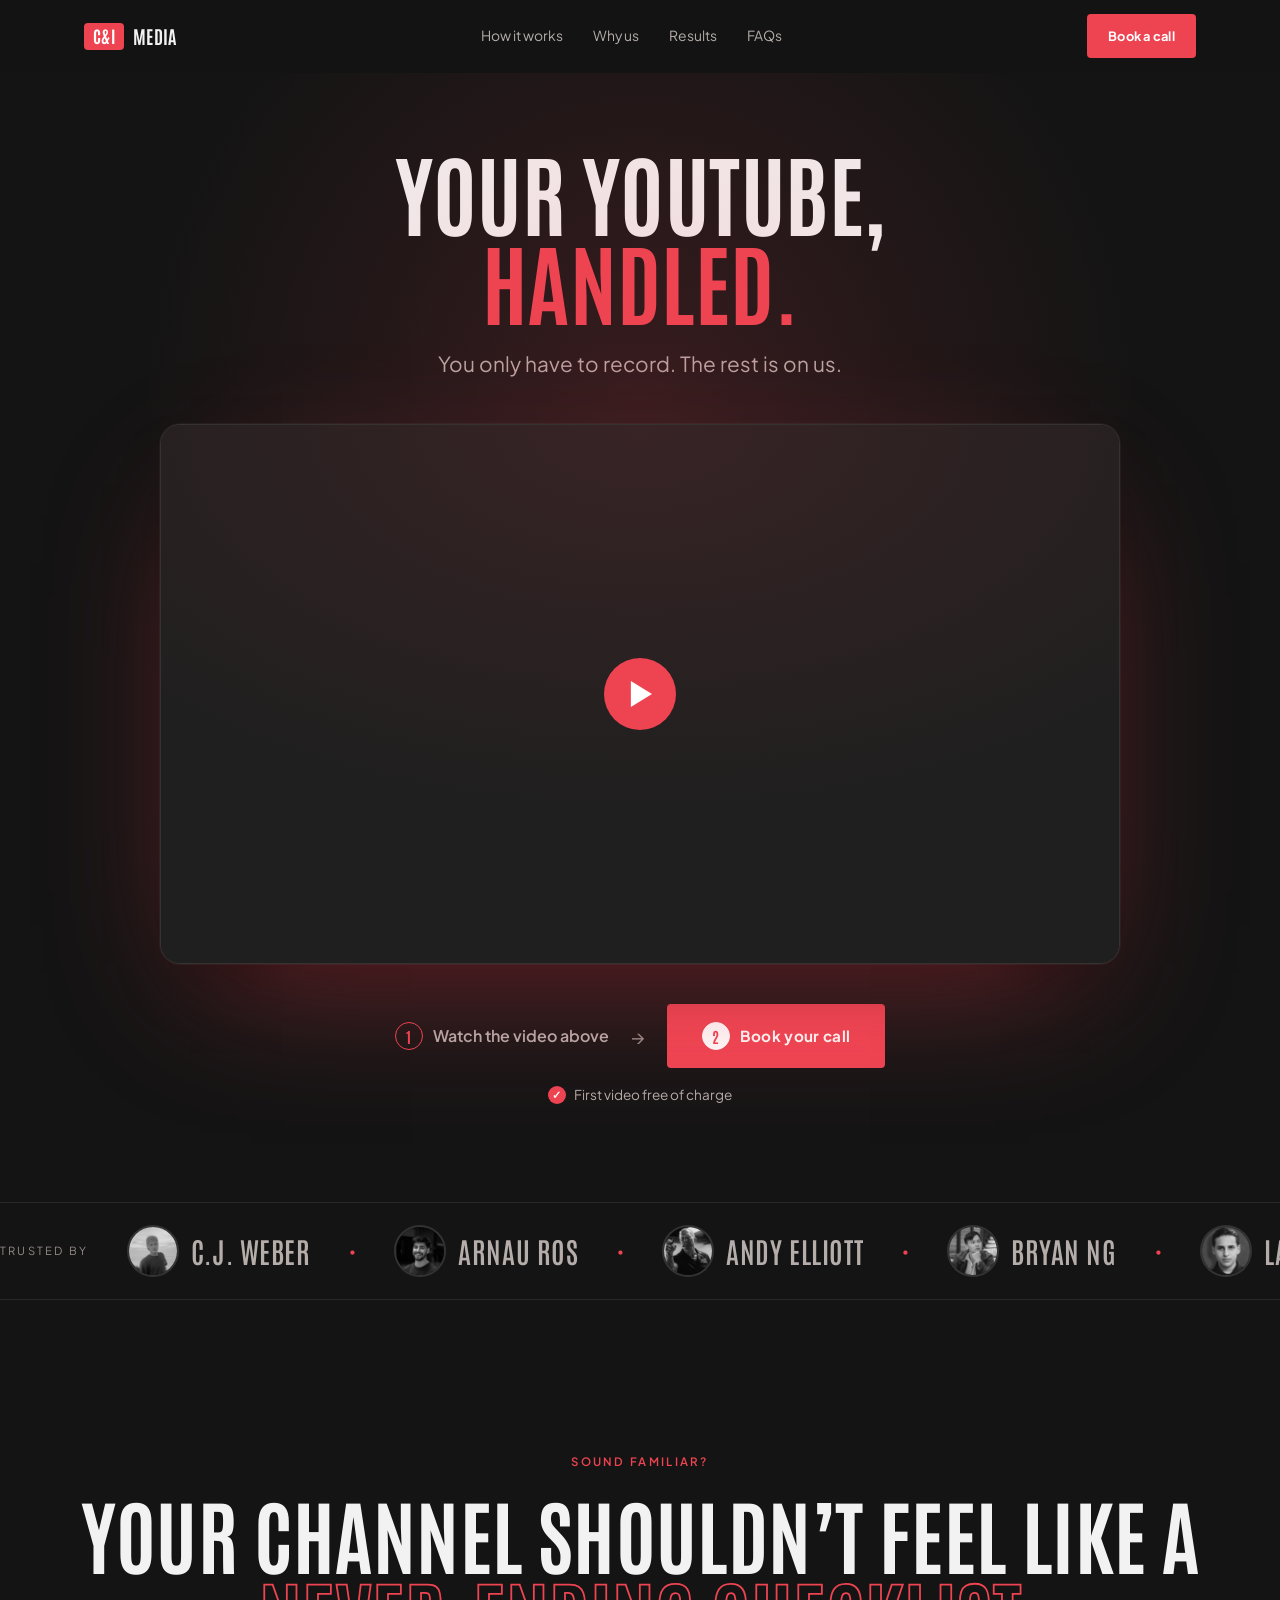
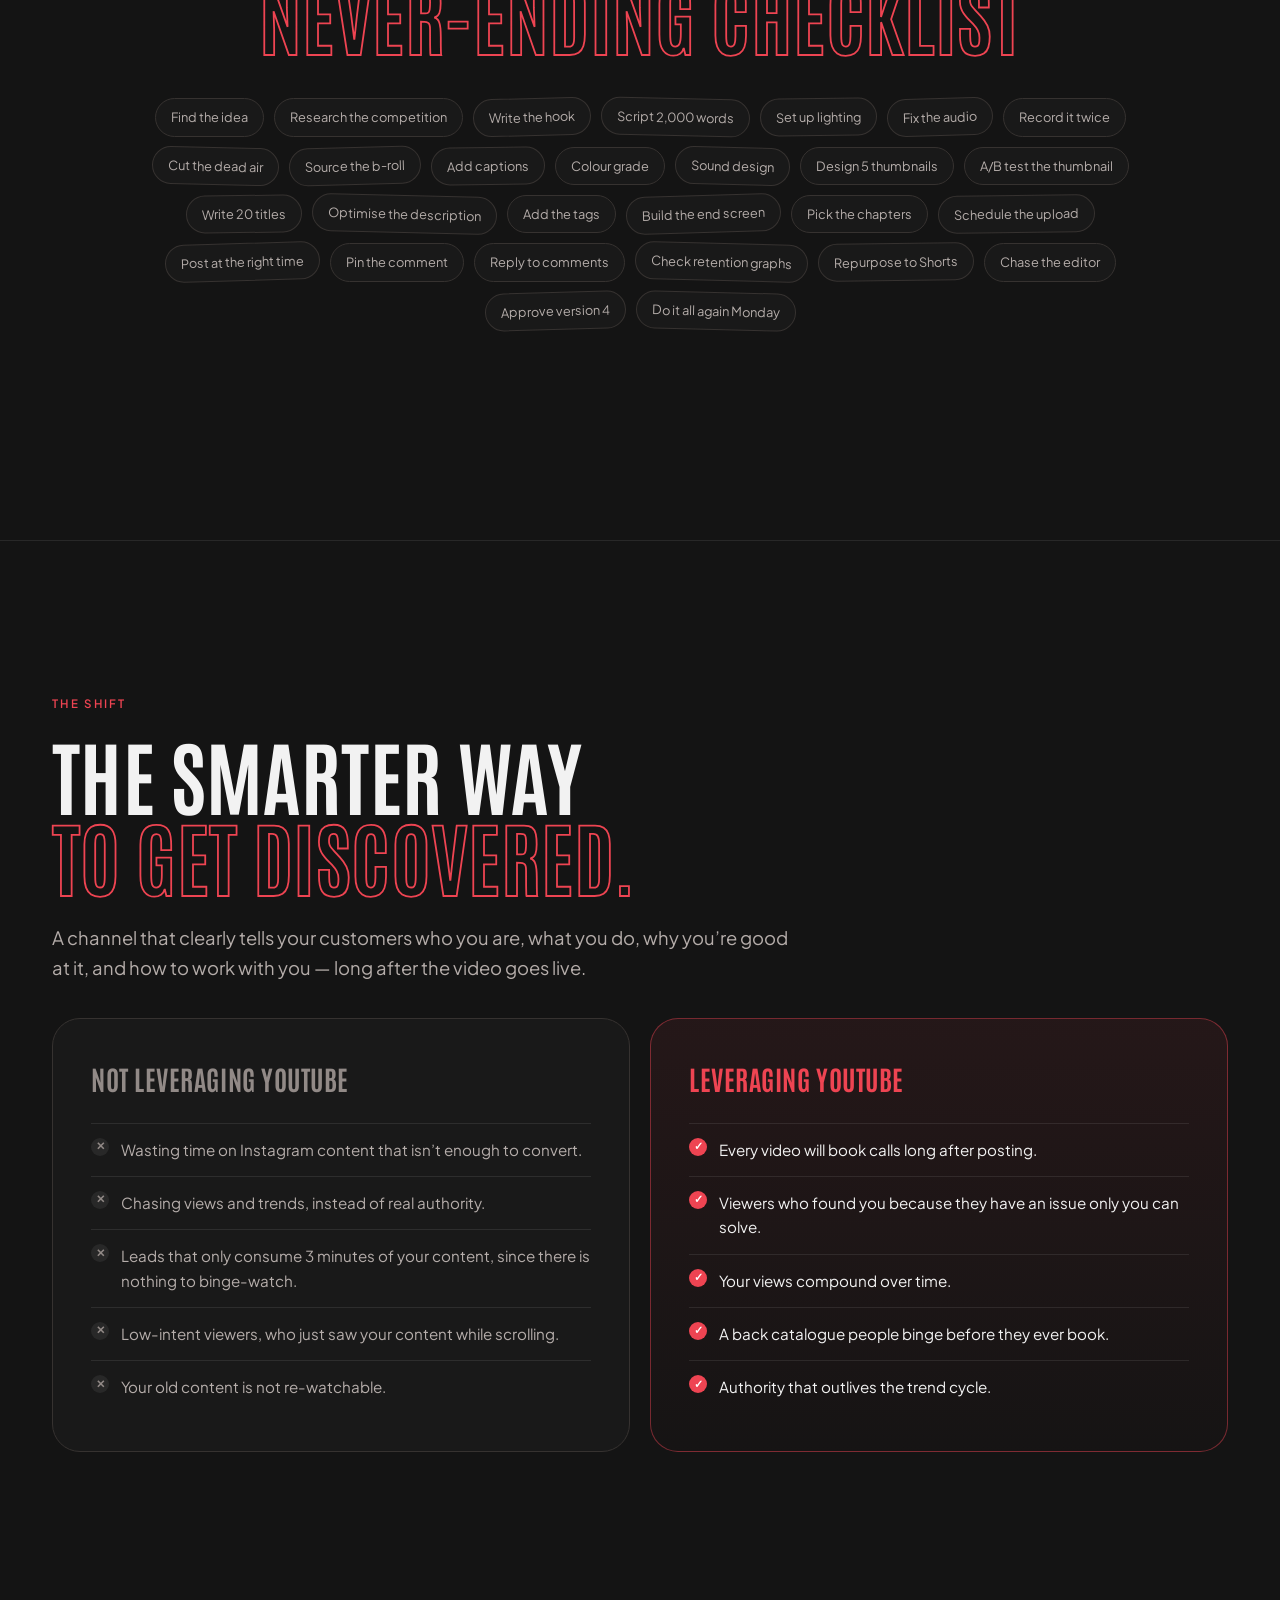
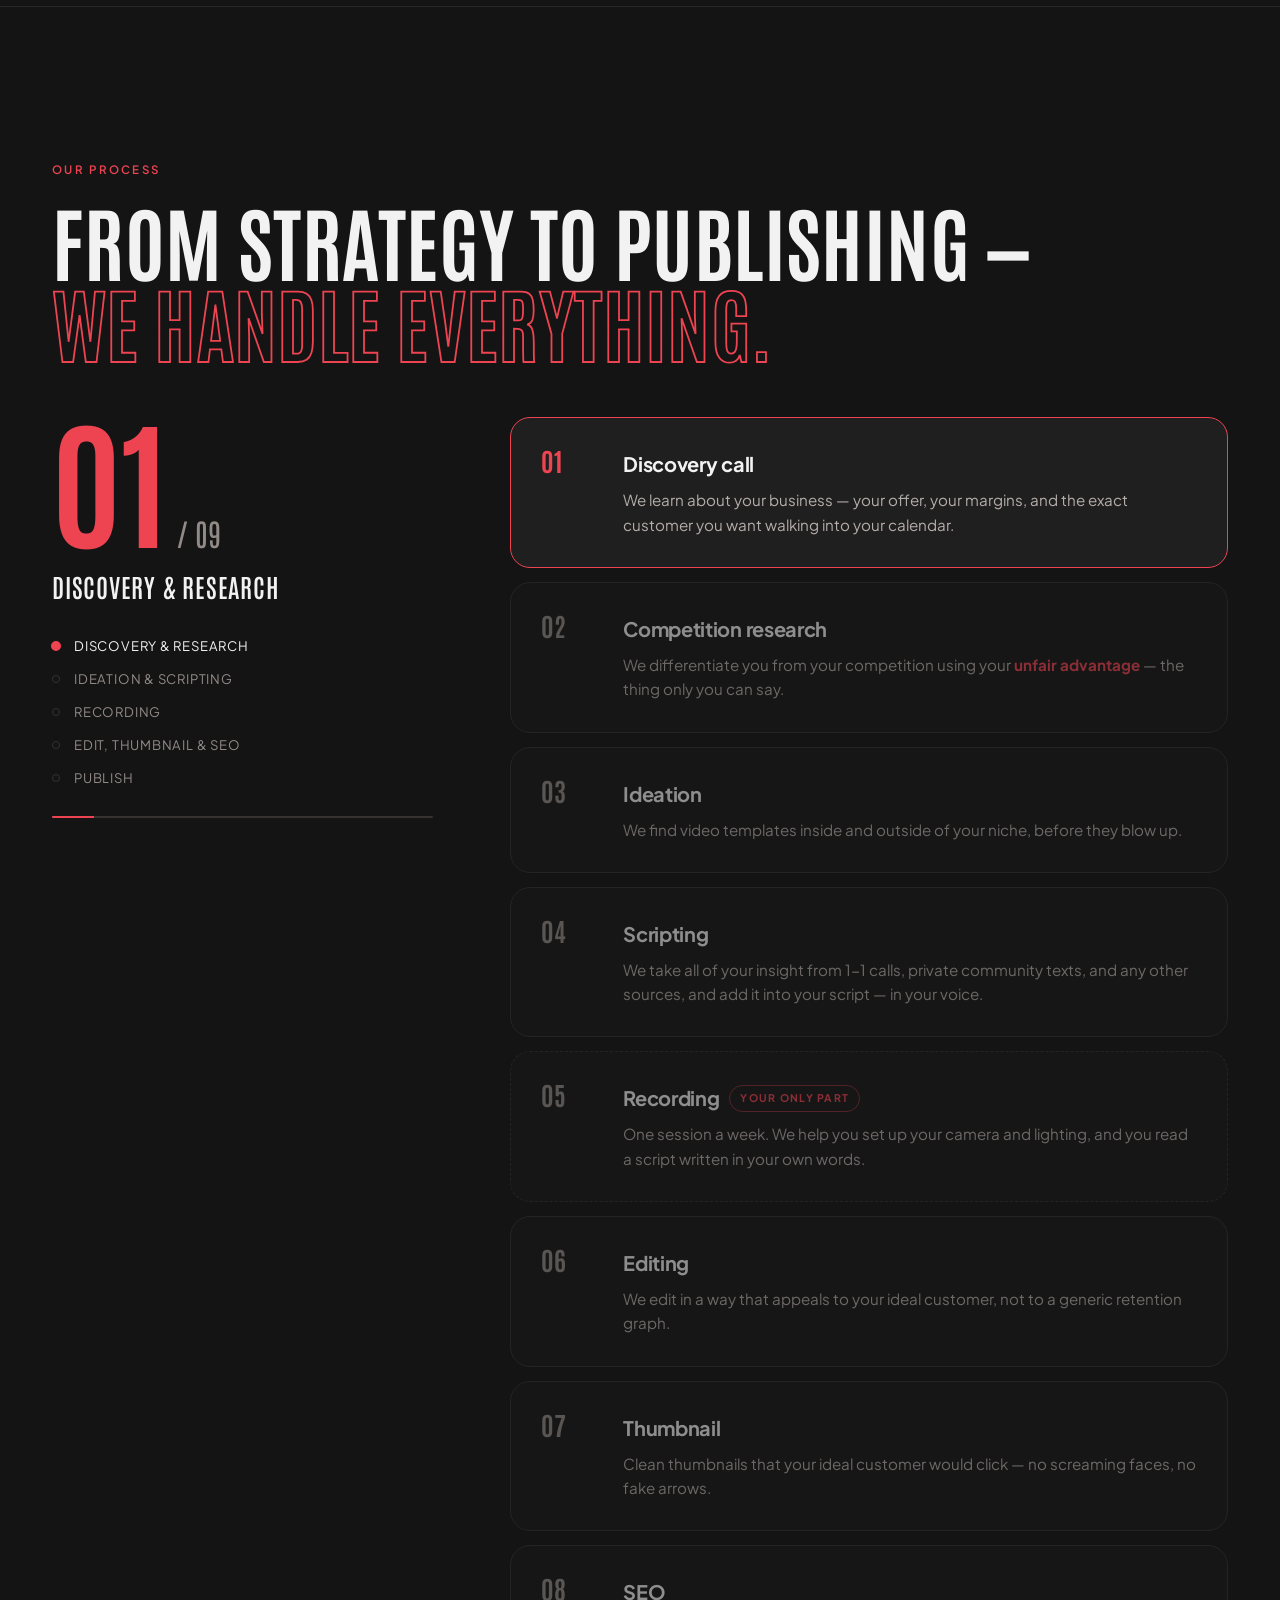
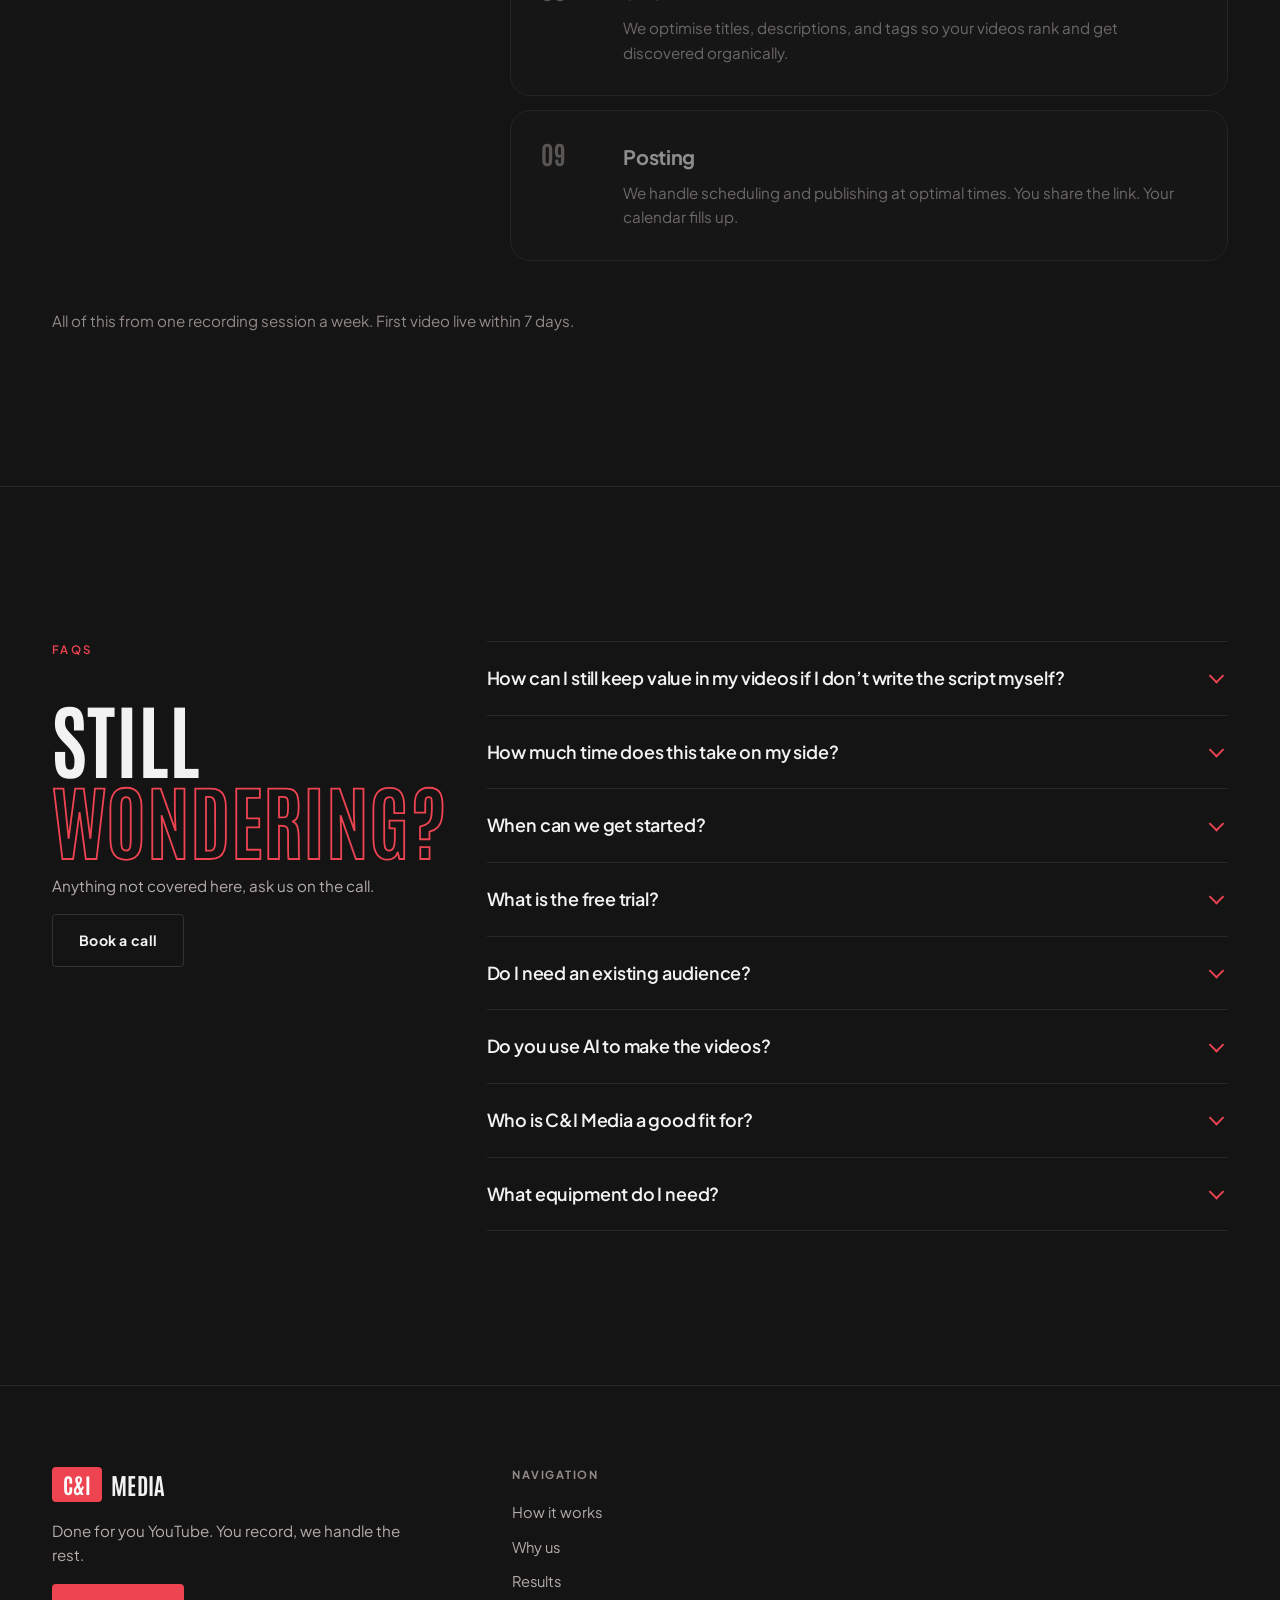
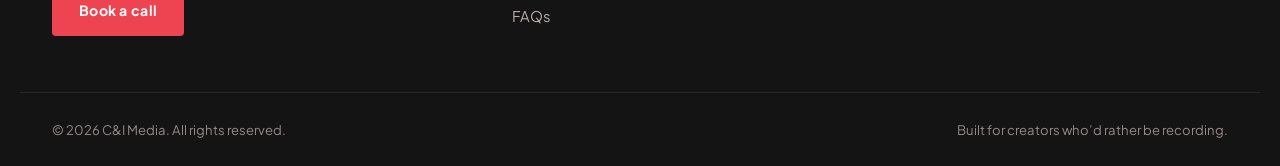
==== index.html @ 9797befd "added pfp as well" ====
<!doctype html>
<html lang="en">

<head>
  <meta charset="utf-8">
  <meta name="viewport" content="width=device-width, initial-scale=1">
  <title>C&amp;I Media — Done For You YouTube</title>
  <meta name="description"
    content="C&I Media builds acquisition channels that never stop compounding. One YouTube video a week: ideation, scripting, editing, thumbnails, SEO and posting — all done for you. You only have to record.">
  <link rel="canonical" href="https://c-and-i-media.com/">

  <meta property="og:type" content="website">
  <meta property="og:url" content="https://c-and-i-media.com/">
  <meta property="og:title" content="C&amp;I Media — Done For You YouTube">
  <meta property="og:description"
    content="Build an acquisition channel that never stops, compounding with 1 YouTube video a week. You only have to record. The rest is on us.">
  <meta name="twitter:card" content="summary_large_image">
  <meta name="twitter:title" content="C&amp;I Media — Done For You YouTube">
  <meta name="twitter:description"
    content="Build an acquisition channel that never stops, compounding with 1 YouTube video a week. You only have to record. The rest is on us.">

  <link rel="preconnect" href="https://fonts.googleapis.com">
  <link rel="preconnect" href="https://fonts.gstatic.com" crossorigin>
  <link
    href="https://fonts.googleapis.com/css2?family=Antonio:wght@400;600;700&family=Plus+Jakarta+Sans:wght@400;500;600;700&display=swap"
    rel="stylesheet">
  <script>document.documentElement.classList.add("js");</script>
  <link rel="stylesheet" href="styles.css">

  <script type="application/ld+json">
{
  "@context": "https://schema.org",
  "@type": "ProfessionalService",
  "name": "C&I Media",
  "url": "https://c-and-i-media.com/",
  "description": "Done-for-you YouTube agency. Ideation, scripting, editing, thumbnails, SEO and publishing for coaches, consultants and founders.",
  "serviceType": "YouTube content production and channel growth"
}
</script>
</head>

<body>

  <a class="skip" href="#hero">Skip to content</a>

  <!-- ============ NAV ============ -->
  <header class="nav" id="nav">
    <div class="nav__inner">
      <a class="brand" href="#hero" aria-label="C&amp;I Media home">
        <span class="brand__mark" aria-hidden="true">C&amp;I</span>
        <span class="brand__word">Media</span>
      </a>

      <nav class="nav__links" aria-label="Primary">
        <a href="#process">How it works</a>
        <a href="#why">Why us</a>
        <a href="#work">Results</a>
        <a href="#faq">FAQs</a>
      </nav>

      <div class="nav__right">
        <a class="btn btn--accent btn--sm" href="#contact">Book a call</a>
        <button class="burger" id="burger" aria-label="Open menu" aria-expanded="false" aria-controls="mobileMenu">
          <span></span><span></span>
        </button>
      </div>
    </div>

    <div class="mobile" id="mobileMenu" hidden>
      <a href="#process">How it works</a>
      <a href="#why">Why us</a>
      <a href="#work">Results</a>
      <a href="#faq">FAQs</a>
      <a class="btn btn--accent" href="#contact">Book a call</a>
    </div>
  </header>

  <!-- ============ HERO ============ -->
  <section class="hero" id="hero">
    <div class="hero__glow" aria-hidden="true"></div>

    <div class="wrap hero__inner">
      <!-- <p class="eyebrow reveal">Done-for-you YouTube &middot; One video a week</p> -->

      <h1 class="display display--hero reveal">
        Your YouTube,<br><span class="em">Handled.</span>
      </h1>

      <p class="hero__sub reveal" data-letters>
        You only have to record. The rest is on us.
      </p>

      <!-- The VSL is the hero: same Wistia media as c-and-i-media.com -->
      <figure class="vsl reveal">
        <div class="vsl__frame">
          <wistia-player media-id="wkp9dgsw0e" aspect="1.7777777777777777"></wistia-player>
        </div>
      </figure>

      <div class="twostep reveal" aria-label="How to get started">
        <p class="twostep__item">
          <span class="twostep__n" aria-hidden="true">1</span>
          <span>Watch the video above</span>
        </p>
        <span class="twostep__arrow" aria-hidden="true">&rarr;</span>
        <a class="btn btn--accent btn--lg" href="#contact">
          <span class="twostep__n twostep__n--inv" aria-hidden="true">2</span>
          Book your call
        </a>
        <p class="guarantee"><span class="tick" aria-hidden="true">&#10003;</span> First video free of charge</p>
      </div>
    </div>

    <div class="marquee marquee--logos" aria-label="Creators we work with">
      <div class="marquee__track">
        <div class="marquee__group">
          <span class="mq-label">Trusted by</span>
          <span class="mq-creator">
            <img class="mq-avatar" src="assets/trusted/cj_weber.jpg" alt="C.J. Weber" width="800" height="800" loading="lazy" decoding="async">
            <span class="mq-name">C.J. Weber</span>
          </span><span class="mq-dot">&bull;</span>
          <span class="mq-creator">
            <img class="mq-avatar" src="assets/trusted/arnau.jpg" alt="Arnau Ros" width="800" height="800" loading="lazy" decoding="async">
            <span class="mq-name">Arnau Ros</span>
          </span><span class="mq-dot">&bull;</span>
          <span class="mq-creator">
            <img class="mq-avatar" src="assets/trusted/andy.jpg" alt="Andy Elliott" width="800" height="800" loading="lazy" decoding="async">
            <span class="mq-name">Andy Elliott</span>
          </span><span class="mq-dot">&bull;</span>
          <span class="mq-creator">
            <img class="mq-avatar" src="assets/trusted/bryan.jpg" alt="Bryan Ng" width="800" height="800" loading="lazy" decoding="async">
            <span class="mq-name">Bryan Ng</span>
          </span><span class="mq-dot">&bull;</span>
          <span class="mq-creator">
            <img class="mq-avatar" src="assets/trusted/lava.jpg" alt="Lava" width="800" height="800" loading="lazy" decoding="async">
            <span class="mq-name">Lava</span>
          </span><span class="mq-dot">&bull;</span>
        </div>
        <div class="marquee__group" aria-hidden="true">
          <span class="mq-label">Trusted by</span>
          <span class="mq-creator">
            <img class="mq-avatar" src="assets/trusted/cj_weber.jpg" alt="" width="800" height="800" loading="lazy" decoding="async">
            <span class="mq-name">C.J. Weber</span>
          </span><span class="mq-dot">&bull;</span>
          <span class="mq-creator">
            <img class="mq-avatar" src="assets/trusted/arnau.jpg" alt="" width="800" height="800" loading="lazy" decoding="async">
            <span class="mq-name">Arnau Ros</span>
          </span><span class="mq-dot">&bull;</span>
          <span class="mq-creator">
            <img class="mq-avatar" src="assets/trusted/andy.jpg" alt="" width="800" height="800" loading="lazy" decoding="async">
            <span class="mq-name">Andy Elliott</span>
          </span><span class="mq-dot">&bull;</span>
          <span class="mq-creator">
            <img class="mq-avatar" src="assets/trusted/bryan.jpg" alt="" width="800" height="800" loading="lazy" decoding="async">
            <span class="mq-name">Bryan Ng</span>
          </span><span class="mq-dot">&bull;</span>
          <span class="mq-creator">
            <img class="mq-avatar" src="assets/trusted/lava.jpg" alt="" width="800" height="800" loading="lazy" decoding="async">
            <span class="mq-name">Lava</span>
          </span><span class="mq-dot">&bull;</span>
        </div>
      </div>
    </div>
  </section>

  <!-- ============ PROBLEM ============ -->
  <section class="problem" id="problem">
    <div class="wrap">
      <p class="kicker reveal">Sound familiar?</p>
      <h2 class="display display--2 reveal">Your channel shouldn&rsquo;t feel like a<br><span
          class="outline">never-ending checklist</span></h2>

      <div class="chips" aria-hidden="false">
        <span class="chip">Find the idea</span>
        <span class="chip">Research the competition</span>
        <span class="chip">Write the hook</span>
        <span class="chip">Script 2,000 words</span>
        <span class="chip">Set up lighting</span>
        <span class="chip">Fix the audio</span>
        <span class="chip">Record it twice</span>
        <span class="chip">Cut the dead air</span>
        <span class="chip">Source the b-roll</span>
        <span class="chip">Add captions</span>
        <span class="chip">Colour grade</span>
        <span class="chip">Sound design</span>
        <span class="chip">Design 5 thumbnails</span>
        <span class="chip">A/B test the thumbnail</span>
        <span class="chip">Write 20 titles</span>
        <span class="chip">Optimise the description</span>
        <span class="chip">Add the tags</span>
        <span class="chip">Build the end screen</span>
        <span class="chip">Pick the chapters</span>
        <span class="chip">Schedule the upload</span>
        <span class="chip">Post at the right time</span>
        <span class="chip">Pin the comment</span>
        <span class="chip">Reply to comments</span>
        <span class="chip">Check retention graphs</span>
        <span class="chip">Repurpose to Shorts</span>
        <span class="chip">Chase the editor</span>
        <span class="chip">Approve version 4</span>
        <span class="chip">Do it all again Monday</span>
      </div>

      <!-- <div class="bubbles">
      <p class="bubble reveal">&ldquo;I post on Instagram every day and it still doesn&rsquo;t convert.&rdquo;</p>
      <p class="bubble reveal">&ldquo;My last editor ghosted me mid-project.&rdquo;</p>
      <p class="bubble reveal">&ldquo;Is any of this actually booking calls?&rdquo;</p>
      <p class="bubble reveal">&ldquo;I don&rsquo;t have time to script a video every week.&rdquo;</p>
      <p class="bubble reveal">&ldquo;I&rsquo;m chasing trends instead of building authority.&rdquo;</p>
      <p class="bubble reveal">&ldquo;My old videos may as well not exist.&rdquo;</p>
    </div> -->
    </div>
  </section>

  <!-- ============ THE SHIFT ============ -->
  <section class="shift">
    <div class="wrap">
      <p class="kicker reveal">The shift</p>
      <h2 class="display display--2 reveal">The smarter way<br><span class="outline">to get discovered.</span></h2>
      <p class="lede reveal">
        A channel that clearly tells your customers who you are, what you do, why you&rsquo;re good at it,
        and how to work with you &mdash; long after the video goes live.
      </p>

      <div class="versus">
        <div class="vs-card vs-card--bad reveal">
          <h3 class="vs-card__title">Not leveraging YouTube</h3>
          <ul class="vs-list">
            <li><span class="x" aria-hidden="true">&#10005;</span> Wasting time on Instagram content that isn&rsquo;t
              enough to convert.</li>
            <li><span class="x" aria-hidden="true">&#10005;</span> Chasing views and trends, instead of real authority.
            </li>
            <li><span class="x" aria-hidden="true">&#10005;</span> Leads that only consume 3 minutes of your content,
              since there is nothing to binge-watch.</li>
            <li><span class="x" aria-hidden="true">&#10005;</span> Low-intent viewers, who just saw your content while
              scrolling.</li>
            <li><span class="x" aria-hidden="true">&#10005;</span> Your old content is not re-watchable.</li>
          </ul>
        </div>

        <div class="vs-card vs-card--good reveal">
          <h3 class="vs-card__title">Leveraging YouTube</h3>
          <ul class="vs-list">
            <li><span class="tick" aria-hidden="true">&#10003;</span> Every video will book calls long after posting.
            </li>
            <li><span class="tick" aria-hidden="true">&#10003;</span> Viewers who found you because they have an issue
              only you can solve.</li>
            <li><span class="tick" aria-hidden="true">&#10003;</span> Your views compound over time.</li>
            <li><span class="tick" aria-hidden="true">&#10003;</span> A back catalogue people binge before they ever
              book.</li>
            <li><span class="tick" aria-hidden="true">&#10003;</span> Authority that outlives the trend cycle.</li>
          </ul>
        </div>
      </div>
    </div>
  </section>

  <!-- ============ PROCESS ============ -->
  <section class="process" id="process">
    <div class="wrap">
      <p class="kicker reveal">Our process</p>
      <h2 class="display display--2 reveal">From strategy to publishing &mdash;<br><span class="outline">we handle
          everything.</span></h2>

      <div class="process__grid">

        <!-- Sticky rail: mirrors whichever card is crossing the centre of the screen -->
        <aside class="rail" aria-hidden="true">
          <div class="rail__count">
            <span class="rail__num" id="railNum">01</span>
            <span class="rail__of">/ 09</span>
          </div>
          <p class="rail__phase" id="railPhase">Discovery &amp; research</p>

          <ol class="rail__phases" id="railPhases">
            <li class="rail__item is-active" data-phase="0">Discovery &amp; research</li>
            <li class="rail__item" data-phase="1">Ideation &amp; scripting</li>
            <li class="rail__item" data-phase="2">Recording</li>
            <li class="rail__item" data-phase="3">Edit, thumbnail &amp; SEO</li>
            <li class="rail__item" data-phase="4">Publish</li>
          </ol>

          <div class="rail__bar"><i id="railBar"></i></div>
        </aside>

        <ol class="pflow" id="pflow">
          <li class="pstep" data-step="1" data-phase="0">
            <span class="pstep__n">01</span>
            <div>
              <h3>Discovery call</h3>
              <p>We learn about your business &mdash; your offer, your margins, and the exact customer you want walking
                into your calendar.</p>
            </div>
          </li>
          <li class="pstep" data-step="2" data-phase="0">
            <span class="pstep__n">02</span>
            <div>
              <h3>Competition research</h3>
              <p>We differentiate you from your competition using your <strong>unfair advantage</strong> &mdash; the
                thing only you can say.</p>
            </div>
          </li>
          <li class="pstep" data-step="3" data-phase="1">
            <span class="pstep__n">03</span>
            <div>
              <h3>Ideation</h3>
              <p>We find video templates inside and outside of your niche, before they blow up.</p>
            </div>
          </li>
          <li class="pstep" data-step="4" data-phase="1">
            <span class="pstep__n">04</span>
            <div>
              <h3>Scripting</h3>
              <p>We take all of your insight from 1-1 calls, private community texts, and any other sources, and add it
                into your script &mdash; in your voice.</p>
            </div>
          </li>
          <li class="pstep pstep--you" data-step="5" data-phase="2">
            <span class="pstep__n">05</span>
            <div>
              <h3>Recording <span class="pstep__tag">Your only part</span></h3>
              <p>One session a week. We help you set up your camera and lighting, and you read a script written in your
                own words.</p>
            </div>
          </li>
          <li class="pstep" data-step="6" data-phase="3">
            <span class="pstep__n">06</span>
            <div>
              <h3>Editing</h3>
              <p>We edit in a way that appeals to your ideal customer, not to a generic retention graph.</p>
            </div>
          </li>
          <li class="pstep" data-step="7" data-phase="3">
            <span class="pstep__n">07</span>
            <div>
              <h3>Thumbnail</h3>
              <p>Clean thumbnails that your ideal customer would click &mdash; no screaming faces, no fake arrows.</p>
            </div>
          </li>
          <li class="pstep" data-step="8" data-phase="3">
            <span class="pstep__n">08</span>
            <div>
              <h3>SEO</h3>
              <p>We optimise titles, descriptions, and tags so your videos rank and get discovered organically.</p>
            </div>
          </li>
          <li class="pstep" data-step="9" data-phase="4">
            <span class="pstep__n">09</span>
            <div>
              <h3>Posting</h3>
              <p>We handle scheduling and publishing at optimal times. You share the link. Your calendar fills up.</p>
            </div>
          </li>
        </ol>
      </div>

      <p class="process__foot reveal">All of this from one recording session a week. First video live within 7 days.</p>
    </div>
  </section>

  <!-- ============ TICKER ============ -->
  <!-- <div class="marquee marquee--ticker" aria-hidden="true">
    <div class="marquee__track marquee__track--rev">
      <div class="marquee__group">
        <span class="tk">Done for you</span><span class="tk-dot">&#10022;</span>
        <span class="tk">One video a week</span><span class="tk-dot">&#10022;</span>
        <span class="tk">Scripting included</span><span class="tk-dot">&#10022;</span>
        <span class="tk">Senior editors</span><span class="tk-dot">&#10022;</span>
        <span class="tk">First video free</span><span class="tk-dot">&#10022;</span>
        <span class="tk">You only record</span><span class="tk-dot">&#10022;</span>
      </div>
      <div class="marquee__group">
        <span class="tk">Done for you</span><span class="tk-dot">&#10022;</span>
        <span class="tk">One video a week</span><span class="tk-dot">&#10022;</span>
        <span class="tk">Scripting included</span><span class="tk-dot">&#10022;</span>
        <span class="tk">Senior editors</span><span class="tk-dot">&#10022;</span>
        <span class="tk">First video free</span><span class="tk-dot">&#10022;</span>
        <span class="tk">You only record</span><span class="tk-dot">&#10022;</span>
      </div>
    </div>
  </div> -->

  <!-- ============ WHY US ============ -->
  <!-- <section class="why" id="why">
    <div class="wrap">
      <div class="why__top">
        <div>
          <p class="kicker reveal">Why partner with us?</p>
          <h2 class="display display--2 reveal">It&rsquo;s a no-brainer,<br><span class="outline">why wouldn&rsquo;t
              you?!</span></h2>
          <p class="lede reveal">
            We started C&amp;I Media because we kept seeing brilliant operators doing outstanding work,
            held back by a feed of posts that died in 24 hours. When your channel matches the quality
            of what you actually deliver, everything shifts &mdash; your authority, your inbound, and the clients you
            attract.
          </p>
          <a class="btn btn--accent btn--lg reveal" href="#contact">Book a call</a>
        </div> -->

  <!-- <div>
          <p class="ones__label reveal">One decision and you&rsquo;re done.</p>
          <ul class="ones">
            <li class="reveal"><span class="ones__n">One</span> team of strategists, writers, editors and designers</li>
            <li class="reveal"><span class="ones__n">One</span> video a week that compounds for years</li>
            <li class="reveal"><span class="ones__n">One</span> point of contact for the whole process</li>
            <li class="reveal"><span class="ones__n">One</span> recording session &mdash; we handle everything after it
            </li>
            <li class="reveal"><span class="ones__n">One</span> simple monthly fee, no per-video invoices</li>
          </ul>
        </div> -->
  <!-- </div> -->

  <!-- <p class="swipe reveal">Swipe to compare &rarr;</p>
      <div class="table-scroll reveal">
        <table class="ctable">
          <caption class="sr-only">C&amp;I Media compared with doing it yourself, hiring a freelance editor, or a
            traditional agency</caption>
          <thead>
            <tr>
              <th scope="col"><span class="sr-only">Feature</span></th>
              <th scope="col">Do it yourself</th>
              <th scope="col">Freelance editor</th>
              <th scope="col">Agency</th>
              <th scope="col" class="is-us">C&amp;I Media</th>
            </tr>
          </thead>
          <tbody>
            <tr>
              <th scope="row">Your time</th>
              <td>10&ndash;15 hrs per video</td>
              <td>5&ndash;8 hrs briefing</td>
              <td>Weekly meetings</td>
              <td class="is-us">1&ndash;2 hrs per week</td>
            </tr>
            <tr>
              <th scope="row">First video live</th>
              <td>If you find the time</td>
              <td>2&ndash;4 weeks</td>
              <td>1&ndash;3 months</td>
              <td class="is-us">Within 7 days</td>
            </tr>
            <tr>
              <th scope="row">Strategy &amp; scripting</th>
              <td>All on you</td>
              <td>Rarely included</td>
              <td>Almost always extra</td>
              <td class="is-us">Always included</td>
            </tr>
            <tr>
              <th scope="row">Editing &amp; thumbnails</th>
              <td>Templates only</td>
              <td>Depends who you hire</td>
              <td>Yes</td>
              <td class="is-us">Senior team, in-house</td>
            </tr>
            <tr>
              <th scope="row">Risk</th>
              <td>No refund on lost time</td>
              <td>Rarely</td>
              <td>Rarely</td>
              <td class="is-us">First video free</td>
            </tr>
          </tbody>
        </table>
      </div> -->
  <!-- </div>
  </section> -->

  <!-- ============ WORK ============
  <section class="work" id="work">
    <div class="wrap">
      <p class="kicker reveal">Results</p>
      <h2 class="display display--2 reveal">Live channels built by us,<br><span class="outline">for people like
          you.</span></h2>

      <!-- TODO: swap each .yt__thumb for a real video still and link the card to the channel -->
  <!-- <div class="work__grid">
    <a class="yt reveal" href="#contact">
      <span class="yt__thumb"><span class="yt__play" aria-hidden="true"></span></span>
      <span class="yt__meta"><span class="yt__avatar" aria-hidden="true">CW</span><span><strong>C.J.
            Weber</strong><small>Client channel</small></span></span>
    </a>
    <a class="yt reveal" href="#contact">
      <span class="yt__thumb"><span class="yt__play" aria-hidden="true"></span></span>
      <span class="yt__meta"><span class="yt__avatar" aria-hidden="true">AR</span><span><strong>Arnau
            Ros</strong><small>Client channel</small></span></span>
    </a>
    <a class="yt reveal" href="#contact">
      <span class="yt__thumb"><span class="yt__play" aria-hidden="true"></span></span>
      <span class="yt__meta"><span class="yt__avatar" aria-hidden="true">AE</span><span><strong>Andy
            Elliott</strong><small>Client channel</small></span></span>
    </a>
    <a class="yt reveal" href="#contact">
      <span class="yt__thumb"><span class="yt__play" aria-hidden="true"></span></span>
      <span class="yt__meta"><span class="yt__avatar" aria-hidden="true">BN</span><span><strong>Bryan
            Ng</strong><small>Client channel</small></span></span>
    </a>
    <a class="yt reveal" href="#contact">
      <span class="yt__thumb"><span class="yt__play" aria-hidden="true"></span></span>
      <span class="yt__meta"><span class="yt__avatar"
          aria-hidden="true">LV</span><span><strong>Lava</strong><small>Client channel</small></span></span>
    </a>
    <a class="yt yt--you reveal" href="#contact">
      <span class="yt__thumb"><span class="yt__you">Your channel<br>goes here</span></span>
      <span class="yt__meta"><span class="yt__avatar" aria-hidden="true">?</span><span><strong>You</strong><small>Book a
            call to start</small></span></span>
    </a>
  </div>
  </div>
  </section> -->

  <!-- ============ WATCH BEFORE YOU BOOK ============ -->
  <!-- <section class="watch" id="watch">
    <div class="wrap">
      <p class="kicker reveal">Watch before you book</p>
      <h2 class="display display--2 reveal">Book a call after watching<br><span class="outline">the videos on this
          page.</span></h2>

      <div class="playlist reveal">
        <div class="playlist__list" role="tablist" aria-label="Questions answered on video">
          <button class="playlist__item is-active" role="tab" id="tab-1" aria-selected="true" aria-controls="pane-1"
            data-pane="pane-1" type="button">
            <span class="playlist__idx">1</span>
            <span class="playlist__q">What should I expect?</span>
          </button>
          <button class="playlist__item" role="tab" id="tab-2" aria-selected="false" aria-controls="pane-2"
            data-pane="pane-2" type="button" tabindex="-1">
            <span class="playlist__idx">2</span>
            <span class="playlist__q">What&rsquo;s the worst that can happen?</span>
          </button>
          <button class="playlist__item" role="tab" id="tab-3" aria-selected="false" aria-controls="pane-3"
            data-pane="pane-3" type="button" tabindex="-1">
            <span class="playlist__idx">3</span>
            <span class="playlist__q">Is it hard to record?</span>
          </button>
          <button class="playlist__item" role="tab" id="tab-4" aria-selected="false" aria-controls="pane-4"
            data-pane="pane-4" type="button" tabindex="-1">
            <span class="playlist__idx">4</span>
            <span class="playlist__q">How often will I get updates?</span>
          </button>
        </div>

        <div class="playlist__stage">
          <div class="vsl__frame playlist__pane" id="pane-1" role="tabpanel" aria-labelledby="tab-1">
            <wistia-player media-id="u41glc6ctf" aspect="1.7777777777777777"></wistia-player>
          </div>
          <div class="vsl__frame playlist__pane" id="pane-2" role="tabpanel" aria-labelledby="tab-2" hidden>
            <wistia-player media-id="vad9inl1mu" aspect="1.7777777777777777"></wistia-player>
          </div>
          <div class="vsl__frame playlist__pane" id="pane-3" role="tabpanel" aria-labelledby="tab-3" hidden>
            <wistia-player media-id="vdhzipme7c" aspect="1.7777777777777777"></wistia-player>
          </div>
          <div class="vsl__frame playlist__pane" id="pane-4" role="tabpanel" aria-labelledby="tab-4" hidden>
            <wistia-player media-id="wf5dlv5puu" aspect="1.7777777777777777"></wistia-player>
          </div>
        </div>
      </div>

      <div class="watch__cta reveal">
        <a class="btn btn--accent btn--lg" href="#contact">Book a call</a>
        <p class="guarantee"><span class="tick" aria-hidden="true">&#10003;</span> First video free of charge</p>
      </div>
    </div>
  </section> -->

  <!-- ============ FAQ ============ -->
  <section class="faq" id="faq">
    <div class="wrap faq__grid">
      <div class="faq__left">
        <p class="kicker reveal">FAQs</p>
        <h2 class="display display--2 reveal">Still<br><span class="outline">wondering?</span></h2>
        <p class="faq__hint reveal">Anything not covered here, ask us on the call.</p>
        <a class="btn btn--ghost reveal" href="#contact">Book a call</a>
      </div>

      <div class="faq__list">
        <details class="qa reveal">
          <summary>How can I still keep value in my videos if I don&rsquo;t write the script myself?</summary>
          <div class="qa__a">
            <p>We transcript all of your calls, 1-1 meetings, and content inside of your community, and use it for your
              videos, even matching your talking style. You are also free to still script your own videos.</p>
          </div>
        </details>
        <details class="qa reveal">
          <summary>How much time does this take on my side?</summary>
          <div class="qa__a">
            <p>Since you won&rsquo;t have to script, manage editors and thumbnail designers, or handle uploading, this
              will only take you about 1&ndash;2 hours a week, depending on how often you decide to upload.</p>
          </div>
        </details>
        <details class="qa reveal">
          <summary>When can we get started?</summary>
          <div class="qa__a">
            <p>After on-boarding, we will have your first video ready within 1 week.</p>
          </div>
        </details>
        <details class="qa reveal">
          <summary>What is the free trial?</summary>
          <div class="qa__a">
            <p>After onboarding, as long as you qualify, we offer a free video with everything done-for-you: ideation,
              scripting, editing and uploading &mdash; with you being able to back out at any point.</p>
          </div>
        </details>
        <details class="qa reveal">
          <summary>Do I need an existing audience?</summary>
          <div class="qa__a">
            <p>No. The system is built around search and suggested traffic, not around an existing following. Starting
              from zero is normal.</p>
          </div>
        </details>
        <details class="qa reveal">
          <summary>Do you use AI to make the videos?</summary>
          <div class="qa__a">
            <p>Your scripts are written by real people, from your own calls, community and expertise. We use tooling to
              speed up transcription and research &mdash; never to replace your voice.</p>
          </div>
        </details>
        <details class="qa reveal">
          <summary>Who is C&amp;I Media a good fit for?</summary>
          <div class="qa__a">
            <p>Coaches, consultants, agency owners and founders with an offer that already converts, who want a channel
              that books calls instead of a feed that resets every day.</p>
          </div>
        </details>
        <details class="qa reveal">
          <summary>What equipment do I need?</summary>
          <div class="qa__a">
            <p>A decent camera or recent phone, a basic mic, and a window or one soft light. We&rsquo;ll walk you
              through the exact setup on your onboarding call.</p>
          </div>
        </details>
      </div>
    </div>
  </section>

  <!-- ============ FREE REVIEW ============ -->
  <!-- <section class="review">
    <div class="wrap review__inner">
      <div>
        <p class="kicker reveal">Not ready yet?</p>
        <h2 class="display display--2 reveal">Get a free<br><span class="outline">channel review.</span></h2>
        <p class="lede reveal">
          Submit your channel and we go over every aspect &mdash; packaging, retention, scripting, SEO &mdash;
          and tell you exactly what to improve. No pitch, no obligation.
        </p>
        <a class="btn btn--ghost btn--lg reveal" href="#contact">Submit your channel</a>
      </div>
      <div class="review__card reveal" aria-hidden="true">
        <p class="review__label">Example review</p>
        <div class="review__row"><span>Packaging</span><span class="bar"><i style="--w:82%"></i></span></div>
        <div class="review__row"><span>Retention</span><span class="bar"><i style="--w:64%"></i></span></div>
        <div class="review__row"><span>Scripting</span><span class="bar"><i style="--w:91%"></i></span></div>
        <div class="review__row"><span>SEO</span><span class="bar"><i style="--w:47%"></i></span></div>
        <div class="review__row"><span>Consistency</span><span class="bar"><i style="--w:73%"></i></span></div>
      </div>
    </div>
  </section> -->

  <!-- ============ CONTACT ============ -->
  <!-- <section class="contact" id="contact">
    <div class="wrap">
      <p class="kicker reveal">Let&rsquo;s talk</p>
      <h2 class="display display--hero reveal">Your channel won&rsquo;t<br>build itself. <span class="em">Good thing we
          will.</span></h2>
      <p class="contact__sub reveal" data-letters>
        One system. One video a week. Zero excuses left. Book a call and get your first
        fully produced video live within seven days &mdash; free of charge.
      </p>

      <form class="form" id="contactForm" novalidate>
        <div class="form__row">
          <label class="field" for="f-name">
            <span>Name</span>
            <input type="text" id="f-name" name="name" required autocomplete="name" placeholder="Your name">
          </label>
          <label class="field" for="f-email">
            <span>Email</span>
            <input type="email" id="f-email" name="email" required autocomplete="email" placeholder="you@company.com">
          </label>
        </div>
        <div class="form__row">
          <label class="field" for="f-channel">
            <span>Channel or website</span>
            <input type="text" id="f-channel" name="channel" placeholder="youtube.com/@yourchannel">
          </label>
          <label class="field" for="f-offer">
            <span>What do you sell?</span>
            <input type="text" id="f-offer" name="offer" placeholder="Coaching, consulting, agency&hellip;">
          </label>
        </div>
        <label class="field" for="f-message">
          <span>Anything else?</span>
          <textarea id="f-message" name="message" rows="4"
            placeholder="Tell us about your business and where you're stuck."></textarea>
        </label>

        <button class="btn btn--accent btn--lg btn--block" type="submit">Book my call</button>
        <p class="form__note"><span class="tick" aria-hidden="true">&#10003;</span> First video free of charge &middot;
          No obligation</p>
        <p class="form__status" id="formStatus" role="status" aria-live="polite"></p>
      </form>
    </div>
  </section> -->

  <!-- ============ FOOTER ============ -->
  <footer class="footer">
    <div class="wrap footer__inner">
      <div class="footer__brand">
        <a class="brand brand--lg" href="#hero">
          <span class="brand__mark" aria-hidden="true">C&amp;I</span>
          <span class="brand__word">Media</span>
        </a>
        <p class="footer__tag">Done for you YouTube. You record, we handle the rest.</p>
        <a class="btn btn--accent" href="#contact">Book a call</a>
      </div>

      <nav class="footer__col" aria-label="Footer navigation">
        <h3>Navigation</h3>
        <a href="#process">How it works</a>
        <a href="#why">Why us</a>
        <a href="#work">Results</a>
        <a href="#faq">FAQs</a>
      </nav>

      <div class="footer__col">
        <!-- <h3>Socials</h3>
        <a href="#" rel="noopener">YouTube</a>
        <a href="#" rel="noopener">Instagram</a>
        <a href="#" rel="noopener">X / Twitter</a>
        <a href="#" rel="noopener">LinkedIn</a> -->
      </div>

      <div class="footer__col">
        <!-- <h3>Legal</h3>
        <a href="#">Privacy policy</a>
        <a href="#">Terms</a>
        <a href="#">Refund policy</a> -->
      </div>
    </div>

    <div class="wrap footer__bar">
      <p>&copy; <span id="year">2026</span> C&amp;I Media. All rights reserved.</p>
      <p>Built for creators who&rsquo;d rather be recording.</p>
    </div>
  </footer>

  <!-- Wistia: player runtime + one module per media, exactly as c-and-i-media.com loads them -->
  <script src="https://fast.wistia.com/player.js" async></script>
  <script src="https://fast.wistia.com/embed/wkp9dgsw0e.js" async type="module"></script>
  <script src="https://fast.wistia.com/embed/u41glc6ctf.js" async type="module"></script>
  <script src="https://fast.wistia.com/embed/vad9inl1mu.js" async type="module"></script>
  <script src="https://fast.wistia.com/embed/vdhzipme7c.js" async type="module"></script>
  <script src="https://fast.wistia.com/embed/wf5dlv5puu.js" async type="module"></script>

  <script src="script.js"></script>
</body>

</html>
---- styles.css ----
/* ==========================================================================
   C&I Media — done-for-you YouTube
   Palette + display face from c-and-i-media.com's own tokens (Antonio, 355 83% 60%)
   ========================================================================== */

:root {
  --bg: #141414;
  /* 0 0% 8%   */
  --bg-2: #1A1A1A;
  /* 0 0% 10%  */
  --surface: #1F1F1F;
  /* 0 0% 12%  */
  --surface-2: #191919;
  --border: #363230;
  /* 20 5% 20% */
  --border-soft: rgba(242, 242, 242, .09);
  --text: #F2F2F2;
  /* 0 0% 95%  */
  --muted: #B5ADAA;
  --dim: #928A87;
  /* 20 5% 55% */

  --accent: #EE4452;
  /* 355 83% 60% */
  --accent-hi: #F2606C;
  --accent-fg: #FFFFFF;
  --accent-rgb: 238, 68, 82;

  --r-sm: 4px;
  --r: 12px;
  --r-lg: 20px;
  --r-xl: 28px;

  --wrap: 1240px;
  --gutter: clamp(20px, 5vw, 64px);
  --sec-y: clamp(80px, 12vw, 176px);

  --f-display: "Antonio", "Oswald", "Arial Narrow", Impact, sans-serif;
  --f-sans: "Plus Jakarta Sans", "Inter", -apple-system, BlinkMacSystemFont, "Segoe UI", Roboto, Helvetica, Arial, sans-serif;

  --ease: cubic-bezier(.22, .61, .36, 1);
}

/* ---------- reset ---------- */
*,
*::before,
*::after {
  box-sizing: border-box;
}

html {
  -webkit-text-size-adjust: 100%;
  scroll-behavior: smooth;
}

body {
  margin: 0;
  background: var(--bg);
  color: var(--text);
  font-family: var(--f-sans);
  font-size: 16px;
  line-height: 1.6;
  -webkit-font-smoothing: antialiased;
  -moz-osx-font-smoothing: grayscale;
  overflow-x: hidden;
}

img,
svg,
video {
  max-width: 100%;
  display: block;
}

a {
  color: inherit;
  text-decoration: none;
}

button,
input,
textarea {
  font: inherit;
  color: inherit;
}

h1,
h2,
h3,
p,
figure,
blockquote {
  margin: 0;
}

ul,
ol {
  margin: 0;
  padding: 0;
  list-style: none;
}

[hidden] {
  display: none !important;
}

.sr-only {
  position: absolute;
  width: 1px;
  height: 1px;
  padding: 0;
  margin: -1px;
  overflow: hidden;
  clip: rect(0 0 0 0);
  white-space: nowrap;
  border: 0;
}

.skip {
  position: absolute;
  left: -9999px;
  top: 0;
  z-index: 200;
  background: var(--accent);
  color: var(--accent-fg);
  padding: 12px 18px;
  border-radius: var(--r-sm);
}

.skip:focus {
  left: 12px;
  top: 12px;
}

:focus-visible {
  outline: 2px solid var(--accent);
  outline-offset: 3px;
  border-radius: 2px;
}

/* ---------- layout ---------- */
.wrap {
  width: 100%;
  max-width: var(--wrap);
  margin-inline: auto;
  padding-inline: clamp(20px, 2.5vw, 32px);
}

section {
  position: relative;
}

/* ==========================================================================
   TYPE
   ========================================================================== */
.display {
  font-family: var(--f-display);
  font-weight: 700;
  text-transform: uppercase;
  letter-spacing: .005em;
  line-height: .99;
  text-wrap: balance;
}

.display--hero {
  font-size: clamp(5rem, 7vw, 6rem);
}

.display--2 {
  font-size: clamp(2.6rem, 6.4vw, 5.6rem);
  margin-bottom: 28px;
}

.em {
  color: var(--accent);
}

/* Outlined emphasis: the one display flourish on the page. */
.outline {
  color: var(--accent);
}

@supports (-webkit-text-stroke: 1px #000) {
  .outline {
    color: transparent;
    -webkit-text-stroke: clamp(1px, .022em, 2.2px) var(--accent);
  }
}

.kicker {
  font-size: .72rem;
  font-weight: 600;
  letter-spacing: .2em;
  text-transform: uppercase;
  color: var(--accent);
  margin-bottom: 20px;
}

.lede {
  max-width: 58ch;
  color: var(--muted);
  font-size: clamp(1rem, 1.5vw, 1.15rem);
  margin-bottom: 36px;
}

.eyebrow {
  display: inline-block;
  font-size: .7rem;
  font-weight: 600;
  letter-spacing: .18em;
  text-transform: uppercase;
  color: var(--muted);
  border: 1px solid var(--border);
  background: rgba(242, 242, 242, .03);
  border-radius: 100px;
  padding: 9px 18px;
  margin-bottom: 28px;
}

.guarantee {
  display: flex;
  align-items: center;
  gap: 8px;
  font-size: .85rem;
  color: var(--muted);
}

.tick {
  display: inline-grid;
  place-items: center;
  width: 18px;
  height: 18px;
  flex: 0 0 18px;
  border-radius: 50%;
  background: var(--accent);
  color: var(--accent-fg);
  font-size: .66rem;
  font-weight: 900;
}

.x {
  display: inline-grid;
  place-items: center;
  width: 18px;
  height: 18px;
  flex: 0 0 18px;
  border-radius: 50%;
  background: rgba(242, 242, 242, .07);
  color: var(--dim);
  font-size: .66rem;
  font-weight: 900;
}

.swipe {
  display: none;
  font-size: .78rem;
  color: var(--dim);
  letter-spacing: .04em;
  margin: 0 0 14px;
}

/* phones only, see @media (max-width:640px) */

/* ---------- buttons ---------- */
.btn {
  display: inline-flex;
  align-items: center;
  justify-content: center;
  gap: 10px;
  font-weight: 700;
  font-size: .88rem;
  letter-spacing: .02em;
  padding: 14px 26px;
  border-radius: var(--r-sm);
  border: 1px solid transparent;
  cursor: pointer;
  transition: transform .25s var(--ease), background .25s var(--ease), color .25s var(--ease), border-color .25s var(--ease);
  white-space: nowrap;
}

.btn:hover {
  transform: translateY(-2px);
}

.btn:active {
  transform: translateY(0);
}

.btn--accent {
  background: var(--accent);
  color: var(--accent-fg);
}

.btn--accent:hover {
  background: var(--accent-hi);
}

.btn--ghost {
  background: transparent;
  color: var(--text);
  border-color: var(--border);
}

.btn--ghost:hover {
  border-color: var(--accent);
  color: var(--accent);
}

.btn--sm {
  padding: 11px 20px;
  font-size: .8rem;
}

.btn--lg {
  padding: 17px 34px;
  font-size: .95rem;
}

.btn--block {
  width: 100%;
}

/* ==========================================================================
   NAV
   ========================================================================== */
.nav {
  position: sticky;
  top: 0;
  z-index: 100;
  background: rgba(20, 20, 20, .72);
  backdrop-filter: blur(14px);
  -webkit-backdrop-filter: blur(14px);
  border-bottom: 1px solid transparent;
  transition: border-color .3s var(--ease), background .3s var(--ease);
}

.nav.is-stuck {
  border-bottom-color: var(--border-soft);
  background: rgba(20, 20, 20, .92);
}

.nav__inner {
  max-width: var(--wrap);
  margin-inline: auto;
  padding: 14px var(--gutter);
  display: flex;
  align-items: center;
  justify-content: space-between;
  gap: 24px;
}

.brand {
  display: inline-flex;
  align-items: center;
  gap: 9px;
  font-family: var(--f-display);
  font-weight: 700;
  letter-spacing: .02em;
  text-transform: uppercase;
}

.brand__mark {
  background: var(--accent);
  color: var(--accent-fg);
  padding: 5px 9px;
  border-radius: var(--r-sm);
  font-size: 1.05rem;
  line-height: 1;
}

.brand__word {
  font-size: 1.15rem;
  color: var(--text);
}

.brand--lg .brand__mark {
  font-size: 1.35rem;
  padding: 7px 11px;
}

.brand--lg .brand__word {
  font-size: 1.45rem;
}

.nav__links {
  display: flex;
  gap: 30px;
}

.nav__links a {
  font-size: .87rem;
  color: var(--muted);
  position: relative;
  transition: color .2s var(--ease);
}

.nav__links a::after {
  content: "";
  position: absolute;
  left: 0;
  bottom: -5px;
  width: 100%;
  height: 1px;
  background: var(--accent);
  transform: scaleX(0);
  transform-origin: right;
  transition: transform .3s var(--ease);
}

.nav__links a:hover {
  color: var(--text);
}

.nav__links a:hover::after {
  transform: scaleX(1);
  transform-origin: left;
}

.nav__right {
  display: flex;
  align-items: center;
  gap: 12px;
}

.burger {
  display: none;
  width: 40px;
  height: 40px;
  background: transparent;
  border: 1px solid var(--border);
  border-radius: var(--r-sm);
  cursor: pointer;
  padding: 0;
  place-items: center;
  gap: 5px;
}

.burger span {
  display: block;
  width: 16px;
  height: 1.5px;
  background: var(--text);
  transition: transform .3s var(--ease);
}

.burger[aria-expanded="true"] span:first-child {
  transform: translateY(3.25px) rotate(45deg);
}

.burger[aria-expanded="true"] span:last-child {
  transform: translateY(-3.25px) rotate(-45deg);
}

.mobile {
  display: flex;
  flex-direction: column;
  gap: 4px;
  padding: 12px var(--gutter) 22px;
  border-top: 1px solid var(--border-soft);
}

.mobile a {
  padding: 12px 0;
  color: var(--muted);
  font-size: .95rem;
}

.mobile a.btn {
  margin-top: 10px;
  color: var(--accent-fg);
  justify-content: center;
}

/* ==========================================================================
   HERO
   ========================================================================== */
.hero {
  padding-top: clamp(56px, 6vw, 74px);
  overflow: hidden;
}

.hero__inner {
  text-align: center;
  display: flex;
  flex-direction: column;
  align-items: center;
}

.hero__glow {
  position: absolute;
  left: 50%;
  top: -10%;
  width: min(1100px, 130vw);
  aspect-ratio: 1;
  transform: translateX(-50%);
  background: radial-gradient(circle at 50% 40%, rgba(var(--accent-rgb), .16), rgba(var(--accent-rgb), 0) 58%);
  pointer-events: none;
}

.hero .display--hero {
  margin-bottom: 22px;
}

.hero__sub {
  font-size: clamp(1.05rem, 1.8vw, 1.3rem);
  color: var(--muted);
  margin-bottom: clamp(30px, 4vw, 44px);
}

/* ---------- video frames (Wistia) ---------- */
.vsl {
  width: min(100%, 960px);
}

.vsl__frame {
  position: relative;
  aspect-ratio: 16 / 9;
  border-radius: var(--r-lg);
  border: 1px solid var(--border);
  background: var(--surface);
  overflow: hidden;
}

.hero .vsl__frame {
  box-shadow:
    0 0 0 1px rgba(242, 242, 242, .04),
    0 50px 140px -40px rgba(var(--accent-rgb), .45),
    0 30px 60px -30px rgba(0, 0, 0, .8);
}

.vsl__frame wistia-player {
  display: block;
  width: 100%;
  height: 100%;
}

/* Placeholder until the Wistia custom element registers (or where it is blocked). */
.vsl__frame wistia-player:not(:defined) {
  display: block;
  width: 100%;
  height: 100%;
  background:
    radial-gradient(120% 120% at 50% 0%, rgba(var(--accent-rgb), .12), transparent 62%),
    var(--surface);
}

.vsl__frame wistia-player:not(:defined)::before {
  content: "";
  position: absolute;
  inset: 0;
  margin: auto;
  width: 72px;
  height: 72px;
  border-radius: 50%;
  background: var(--accent);
}

.vsl__frame wistia-player:not(:defined)::after {
  content: "";
  position: absolute;
  inset: 0;
  margin: auto;
  width: 24px;
  height: 26px;
  background: var(--accent-fg);
  clip-path: polygon(12% 0%, 12% 100%, 100% 50%);
}

/* ---------- two-step funnel ---------- */
.twostep {
  display: flex;
  align-items: center;
  justify-content: center;
  flex-wrap: wrap;
  gap: 16px 22px;
  margin-top: clamp(28px, 4vw, 40px);
}

.twostep__item {
  display: flex;
  align-items: center;
  gap: 10px;
  font-weight: 600;
  color: var(--muted);
}

.twostep__n {
  display: inline-grid;
  place-items: center;
  width: 28px;
  height: 28px;
  border-radius: 50%;
  border: 1px solid var(--accent);
  color: var(--accent);
  font-family: var(--f-display);
  font-weight: 700;
  font-size: .95rem;
  line-height: 1;
}

.btn .twostep__n--inv {
  background: var(--accent-fg);
  border-color: var(--accent-fg);
  color: var(--accent);
}

.twostep__arrow {
  color: var(--dim);
  font-size: 1.2rem;
}

.twostep .guarantee {
  flex-basis: 100%;
  justify-content: center;
}

/* ---------- marquees ---------- */
.marquee {
  overflow: hidden;
  width: 100%;
}

.marquee__track {
  display: flex;
  width: max-content;
  animation: scroll 38s linear infinite;
}

.marquee__track--rev {
  animation-direction: reverse;
  animation-duration: 30s;
}

.marquee:hover .marquee__track {
  animation-play-state: paused;
}

.marquee__group {
  display: flex;
  align-items: center;
  gap: clamp(20px, 3vw, 44px);
  padding-right: clamp(20px, 3vw, 44px);
  flex: none;
}

@keyframes scroll {
  to {
    transform: translateX(-50%);
  }
}

.marquee--logos {
  border-block: 1px solid var(--border-soft);
  padding: 22px 0;
  margin-top: clamp(56px, 8vw, 96px);
}

.mq-label {
  font-size: .7rem;
  letter-spacing: .2em;
  text-transform: uppercase;
  color: var(--dim);
}

.mq-name {
  font-family: var(--f-display);
  font-size: clamp(1.2rem, 2.4vw, 1.8rem);
  font-weight: 600;
  color: var(--muted);
  letter-spacing: .02em;
  text-transform: uppercase;
}

.mq-dot {
  color: var(--accent);
  font-size: .8rem;
}

.mq-creator {
  display: inline-flex;
  align-items: center;
  gap: 12px;
}

.mq-avatar {
  width: clamp(38px, 4.2vw, 52px);
  height: clamp(38px, 4.2vw, 52px);
  flex: none;
  border-radius: 50%;
  object-fit: cover;
  border: 2px solid var(--border);
  background: var(--card);
  filter: grayscale(1);
  transition: filter .35s ease, border-color .35s ease, transform .35s ease;
}

.mq-creator:hover .mq-avatar {
  filter: none;
  border-color: var(--accent);
  transform: scale(1.06);
}

.marquee--ticker {
  background: var(--accent);
  color: var(--accent-fg);
  padding: 14px 0;
}

.tk {
  font-family: var(--f-display);
  font-size: clamp(1.1rem, 2.2vw, 1.6rem);
  font-weight: 700;
  text-transform: uppercase;
  letter-spacing: .03em;
}

.tk-dot {
  font-size: .7rem;
  opacity: .7;
}

/* ==========================================================================
   PROBLEM
   ========================================================================== */
.problem {
  padding-block: var(--sec-y);
  text-align: center;
}

.problem .display--2 {
  margin-bottom: 44px;
}

.chips {
  display: flex;
  flex-wrap: wrap;
  justify-content: center;
  gap: 10px;
  max-width: 1000px;
  margin: 0 auto 56px;
}

.chip {
  font-size: .8rem;
  color: var(--muted);
  border: 1px solid var(--border);
  border-radius: 100px;
  padding: 8px 15px;
  background: var(--surface-2);
  white-space: nowrap;
}

.chip:nth-child(3n) {
  transform: rotate(-1.6deg);
}

.chip:nth-child(4n) {
  transform: rotate(1.4deg);
}

.chip:nth-child(5n) {
  transform: rotate(-.7deg);
}

.bubbles {
  display: flex;
  flex-wrap: wrap;
  justify-content: center;
  gap: 14px;
  max-width: 960px;
  margin-inline: auto;
}

.bubble {
  background: var(--surface);
  border: 1px solid var(--border);
  border-radius: var(--r-lg);
  border-bottom-left-radius: 6px;
  padding: 14px 20px;
  font-size: .92rem;
  max-width: min(100%, 420px);
  text-align: left;
}

.bubble:nth-child(even) {
  border-bottom-left-radius: var(--r-lg);
  border-bottom-right-radius: 6px;
}

/* ==========================================================================
   THE SHIFT
   ========================================================================== */
.shift {
  padding-block: var(--sec-y);
  border-top: 1px solid var(--border-soft);
}

.versus {
  display: grid;
  grid-template-columns: 1fr 1fr;
  gap: 20px;
}

.vs-card {
  border: 1px solid var(--border);
  border-radius: var(--r-xl);
  padding: clamp(24px, 3.2vw, 38px);
  background: var(--surface-2);
}

.vs-card--good {
  border-color: rgba(var(--accent-rgb), .45);
  background: linear-gradient(180deg, rgba(var(--accent-rgb), .08), rgba(var(--accent-rgb), .01));
}

.vs-card__title {
  font-family: var(--f-display);
  font-size: 1.7rem;
  font-weight: 700;
  text-transform: uppercase;
  letter-spacing: .02em;
  margin-bottom: 22px;
}

.vs-card--good .vs-card__title {
  color: var(--accent);
}

.vs-card--bad .vs-card__title {
  color: var(--dim);
}

.vs-list li {
  display: flex;
  gap: 12px;
  align-items: flex-start;
  padding: 14px 0;
  border-top: 1px solid var(--border-soft);
  font-size: .95rem;
  color: var(--muted);
}

.vs-card--good .vs-list li {
  color: var(--text);
}

/* ==========================================================================
   PROCESS — sticky rail mirrors the card at the centre of the viewport
   ========================================================================== */
.process {
  padding-block: var(--sec-y);
  border-top: 1px solid var(--border-soft);
}

.process .display--2 {
  margin-bottom: 56px;
}

.process__grid {
  display: grid;
  grid-template-columns: minmax(220px, .85fr) 1.6fr;
  gap: clamp(32px, 6vw, 96px);
  align-items: start;
}

/* Sticks so the big number sits on the reading line (~40vh); the active card is picked level with it. */
.rail {
  position: sticky;
  top: max(96px, calc(40vh - 70px));
}

.rail__count {
  display: flex;
  align-items: baseline;
  gap: 10px;
  line-height: .85;
}

.rail__num {
  font-family: var(--f-display);
  font-weight: 700;
  font-size: clamp(5rem, 11vw, 10rem);
  color: var(--accent);
  font-variant-numeric: tabular-nums;
  transition: opacity .18s var(--ease), transform .18s var(--ease);
}

.rail__num.is-swapping {
  opacity: 0;
  transform: translateY(8px);
}

.rail__of {
  font-family: var(--f-display);
  font-size: clamp(1.4rem, 2.4vw, 2.2rem);
  color: var(--dim);
}

.rail__phase {
  font-family: var(--f-display);
  font-size: clamp(1.3rem, 2vw, 1.8rem);
  font-weight: 600;
  text-transform: uppercase;
  letter-spacing: .03em;
  margin: 18px 0 28px;
}

.rail__phases {
  display: flex;
  flex-direction: column;
  gap: 12px;
}

.rail__item {
  position: relative;
  padding-left: 22px;
  font-size: .82rem;
  letter-spacing: .06em;
  text-transform: uppercase;
  color: var(--dim);
  transition: color .3s var(--ease);
}

.rail__item::before {
  content: "";
  position: absolute;
  left: 0;
  top: .5em;
  width: 8px;
  height: 8px;
  border-radius: 50%;
  border: 1px solid var(--border);
  transition: background .3s var(--ease), border-color .3s var(--ease), transform .3s var(--ease);
}

.rail__item.is-active {
  color: var(--text);
}

.rail__item.is-active::before {
  background: var(--accent);
  border-color: var(--accent);
  transform: scale(1.25);
}

.rail__item.is-done::before {
  background: var(--border);
  border-color: var(--border);
}

.rail__bar {
  margin-top: 28px;
  height: 2px;
  background: var(--border);
  border-radius: 99px;
  overflow: hidden;
}

.rail__bar i {
  display: block;
  height: 100%;
  width: 11%;
  background: var(--accent);
  transition: width .35s var(--ease);
}

.pflow {
  display: flex;
  flex-direction: column;
  gap: 14px;
}

.pstep {
  display: grid;
  grid-template-columns: 64px 1fr;
  gap: 18px;
  align-items: start;
  padding: clamp(22px, 2.6vw, 30px);
  border: 1px solid var(--border);
  border-radius: var(--r-lg);
  background: var(--surface-2);
  opacity: .55;
  transition: opacity .5s var(--ease), border-color .5s var(--ease), background .5s var(--ease);
}

.pstep.is-active {
  opacity: 1;
  border-color: var(--accent);
  background: var(--surface);
}

.pstep__n {
  font-family: var(--f-display);
  font-weight: 700;
  font-size: 1.6rem;
  line-height: 1;
  color: var(--dim);
  font-variant-numeric: tabular-nums;
  transition: color .35s var(--ease);
}

.pstep.is-active .pstep__n {
  color: var(--accent);
}

.pstep h3 {
  font-size: 1.25rem;
  font-weight: 700;
  letter-spacing: -.015em;
  margin-bottom: 8px;
  display: flex;
  align-items: center;
  gap: 10px;
  flex-wrap: wrap;
}

.pstep p {
  font-size: .95rem;
  color: var(--muted);
}

.pstep strong {
  color: var(--accent);
  font-weight: 700;
}

.pstep--you {
  border-style: dashed;
}

.pstep__tag {
  font-family: var(--f-sans);
  font-size: .66rem;
  font-weight: 700;
  letter-spacing: .12em;
  text-transform: uppercase;
  color: var(--accent);
  border: 1px solid rgba(var(--accent-rgb), .5);
  border-radius: 100px;
  padding: 4px 10px;
}

.process__foot {
  margin-top: 48px;
  font-size: .95rem;
  color: var(--dim);
}

/* ==========================================================================
   WHY US
   ========================================================================== */
.why {
  padding-block: var(--sec-y);
  border-top: 1px solid var(--border-soft);
}

.why__top {
  display: flex;
  grid-template-columns: 1.1fr 1fr;
  gap: clamp(36px, 6vw, 90px);
  align-items: center;
  margin-left: auto;
  margin-bottom: clamp(56px, 7vw, 88px);
}

.ones__label {
  font-family: var(--f-display);
  font-weight: 600;
  font-size: 1.25rem;
  text-transform: uppercase;
  letter-spacing: .03em;
  color: var(--text);
  margin-bottom: 8px;
}

.ones li {
  display: flex;
  align-items: baseline;
  gap: 12px;
  padding: 20px 0;
  border-bottom: 1px solid var(--border-soft);
  font-size: clamp(1rem, 1.5vw, 1.12rem);
  color: var(--muted);
}

.ones li:first-child {
  border-top: 1px solid var(--border-soft);
}

.ones__n {
  font-family: var(--f-display);
  font-weight: 700;
  color: var(--accent);
  font-size: 1.35em;
  text-transform: uppercase;
  letter-spacing: .02em;
}

.table-scroll {
  overflow-x: auto;
  border-radius: var(--r-xl);
  border: 1px solid var(--border);
}

.ctable {
  width: 100%;
  min-width: 720px;
  border-collapse: collapse;
  text-align: left;
  background: var(--surface-2);
}

.ctable th,
.ctable td {
  padding: 18px 20px;
  font-size: .9rem;
  border-bottom: 1px solid var(--border-soft);
}

.ctable thead th {
  font-size: .7rem;
  font-weight: 700;
  letter-spacing: .14em;
  text-transform: uppercase;
  color: var(--dim);
  background: var(--bg-2);
}

.ctable tbody th {
  font-weight: 700;
  color: var(--text);
}

.ctable td {
  color: var(--muted);
}

.ctable tbody tr:last-child th,
.ctable tbody tr:last-child td {
  border-bottom: 0;
}

.ctable .is-us {
  background: rgba(var(--accent-rgb), .08);
  color: var(--accent);
  font-weight: 700;
}

.ctable thead .is-us {
  color: var(--accent);
  background: rgba(var(--accent-rgb), .14);
}

/* ==========================================================================
   WORK — laid out like YouTube's own video cards
   ========================================================================== */
.work {
  padding-block: var(--sec-y);
  border-top: 1px solid var(--border-soft);
}

.work .display--2 {
  margin-bottom: 48px;
}

.work__grid {
  display: grid;
  grid-template-columns: repeat(3, 1fr);
  gap: clamp(20px, 2.6vw, 32px) clamp(16px, 2vw, 24px);
}

.yt {
  display: block;
}

.yt__thumb {
  position: relative;
  display: grid;
  place-items: center;
  aspect-ratio: 16/9;
  border-radius: var(--r);
  border: 1px solid var(--border);
  background: radial-gradient(120% 120% at 50% 0%, rgba(var(--accent-rgb), .12), transparent 60%), var(--surface);
  overflow: hidden;
  transition: transform .35s var(--ease), border-color .35s var(--ease);
}

.yt:hover .yt__thumb {
  transform: translateY(-4px);
  border-color: var(--accent);
}

.yt__play {
  position: relative;
  width: 56px;
  height: 56px;
  border-radius: 50%;
  background: var(--accent);
  transition: transform .35s var(--ease);
}

.yt__play::after {
  content: "";
  position: absolute;
  inset: 0;
  margin: auto;
  width: 18px;
  height: 20px;
  background: var(--accent-fg);
  clip-path: polygon(12% 0%, 12% 100%, 100% 50%);
}

.yt:hover .yt__play {
  transform: scale(1.1);
}

.yt__meta {
  display: flex;
  align-items: center;
  gap: 12px;
  margin-top: 12px;
}

.yt__meta span:last-child {
  display: flex;
  flex-direction: column;
  line-height: 1.3;
}

.yt__meta strong {
  font-size: .95rem;
}

.yt__meta small {
  font-size: .78rem;
  color: var(--dim);
}

.yt__avatar {
  display: grid;
  place-items: center;
  flex: 0 0 36px;
  width: 36px;
  height: 36px;
  border-radius: 50%;
  background: var(--surface);
  border: 1px solid var(--border);
  font-family: var(--f-display);
  font-size: .85rem;
  color: var(--muted);
}

.yt--you .yt__thumb {
  border-style: dashed;
  background: var(--surface-2);
}

.yt--you .yt__you {
  font-family: var(--f-display);
  font-weight: 700;
  text-transform: uppercase;
  text-align: center;
  font-size: clamp(1.3rem, 2.2vw, 1.8rem);
  line-height: 1;
  letter-spacing: .02em;
  color: transparent;
  -webkit-text-stroke: 1px var(--dim);
}

.yt--you .yt__avatar {
  color: var(--accent);
  border-color: var(--accent);
}

/* ==========================================================================
   WATCH BEFORE YOU BOOK — playlist
   ========================================================================== */
.watch {
  padding-block: var(--sec-y);
  border-top: 1px solid var(--border-soft);
}

.watch .display--2 {
  margin-bottom: 48px;
}

.playlist {
  display: grid;
  grid-template-columns: minmax(240px, .85fr) 2fr;
  gap: clamp(18px, 2.6vw, 28px);
  align-items: start;
}

.playlist__list {
  display: flex;
  flex-direction: column;
  gap: 8px;
}

.playlist__item {
  display: grid;
  grid-template-columns: 36px 1fr;
  align-items: center;
  gap: 12px;
  text-align: left;
  padding: 16px 18px;
  background: var(--surface-2);
  border: 1px solid var(--border);
  border-radius: var(--r);
  cursor: pointer;
  transition: border-color .25s var(--ease), background .25s var(--ease);
}

.playlist__item:hover {
  background: var(--surface);
}

.playlist__item.is-active {
  border-color: var(--accent);
  background: linear-gradient(90deg, rgba(var(--accent-rgb), .10), transparent 70%), var(--surface);
}

.playlist__idx {
  font-family: var(--f-display);
  font-weight: 700;
  font-size: 1.4rem;
  line-height: 1;
  color: var(--dim);
  transition: color .25s var(--ease);
}

.playlist__item.is-active .playlist__idx {
  color: var(--accent);
}

.playlist__q {
  font-weight: 600;
  font-size: .95rem;
}

.playlist__stage {
  min-width: 0;
}

.playlist__pane {
  width: 100%;
}

.watch__cta {
  margin-top: clamp(40px, 5vw, 60px);
  display: flex;
  flex-direction: column;
  align-items: center;
  gap: 14px;
}

/* ==========================================================================
   FAQ
   ========================================================================== */
.faq {
  padding-block: var(--sec-y);
  border-top: 1px solid var(--border-soft);
}

.faq__grid {
  display: grid;
  grid-template-columns: minmax(240px, .8fr) 1.6fr;
  gap: clamp(32px, 5vw, 80px);
  align-items: start;
}

.faq__left {
  position: sticky;
  top: 96px;
  display: flex;
  flex-direction: column;
  align-items: flex-start;
  gap: 16px;
}

.faq__left .display--2 {
  margin-bottom: 0;
}

.faq__hint {
  color: var(--muted);
  font-size: .95rem;
}

.faq__list {
  border-top: 1px solid var(--border-soft);
}

.qa {
  border-bottom: 1px solid var(--border-soft);
}

.qa summary {
  list-style: none;
  cursor: pointer;
  padding: 22px 40px 22px 0;
  position: relative;
  font-size: clamp(1rem, 1.5vw, 1.12rem);
  font-weight: 600;
  letter-spacing: -.01em;
  transition: color .2s var(--ease);
}

.qa summary::-webkit-details-marker {
  display: none;
}

.qa summary:hover {
  color: var(--accent);
}

.qa summary::after {
  content: "";
  position: absolute;
  right: 6px;
  top: 50%;
  width: 11px;
  height: 11px;
  border-right: 2px solid var(--accent);
  border-bottom: 2px solid var(--accent);
  transform: translateY(-70%) rotate(45deg);
  transition: transform .3s var(--ease);
}

.qa[open] summary {
  color: var(--accent);
}

.qa[open] summary::after {
  transform: translateY(-25%) rotate(-135deg);
}

.qa__a {
  padding: 0 40px 24px 0;
}

.qa__a p {
  color: var(--muted);
  font-size: .97rem;
}

/* ==========================================================================
   REVIEW
   ========================================================================== */
.review {
  padding-block: var(--sec-y);
  border-top: 1px solid var(--border-soft);
}

.review__inner {
  display: grid;
  grid-template-columns: 1fr 1fr;
  gap: clamp(32px, 5vw, 72px);
  align-items: center;
}

.review__card {
  border: 1px solid var(--border);
  border-radius: var(--r-xl);
  background: var(--surface-2);
  padding: clamp(24px, 3vw, 36px);
  display: flex;
  flex-direction: column;
  gap: 20px;
}

.review__label {
  font-size: .66rem;
  font-weight: 700;
  letter-spacing: .16em;
  text-transform: uppercase;
  color: var(--dim);
  margin-bottom: -6px;
}

.review__row {
  display: grid;
  grid-template-columns: 110px 1fr;
  gap: 16px;
  align-items: center;
  font-size: .85rem;
  color: var(--muted);
}

.bar {
  height: 8px;
  border-radius: 99px;
  background: var(--surface);
  overflow: hidden;
}

.bar i {
  display: block;
  height: 100%;
  width: var(--w);
  border-radius: 99px;
  background: var(--accent);
}

/* ==========================================================================
   CONTACT
   ========================================================================== */
.contact {
  padding-block: var(--sec-y);
  border-top: 1px solid var(--border-soft);
  text-align: center;
}

.contact .display--hero {
  font-size: clamp(2.8rem, 8vw, 7rem);
  margin-bottom: 24px;
}

.contact__sub {
  max-width: 58ch;
  margin: 0 auto 46px;
  color: var(--muted);
  font-size: clamp(1rem, 1.5vw, 1.14rem);
}

.form {
  max-width: 720px;
  margin-inline: auto;
  text-align: left;
  border: 1px solid var(--border);
  border-radius: var(--r-xl);
  background: var(--surface-2);
  padding: clamp(24px, 3.4vw, 40px);
  display: flex;
  flex-direction: column;
  gap: 18px;
}

.form__row {
  display: grid;
  grid-template-columns: 1fr 1fr;
  gap: 18px;
}

.field {
  display: flex;
  flex-direction: column;
  gap: 8px;
}

.field>span {
  font-size: .74rem;
  font-weight: 700;
  letter-spacing: .12em;
  text-transform: uppercase;
  color: var(--dim);
}

.field input,
.field textarea {
  background: var(--bg);
  border: 1px solid var(--border);
  border-radius: var(--r-sm);
  padding: 14px 16px;
  font-size: .95rem;
  width: 100%;
  resize: vertical;
  transition: border-color .2s var(--ease);
}

.field input::placeholder,
.field textarea::placeholder {
  color: #6c6c6a;
}

.field input:focus,
.field textarea:focus {
  border-color: var(--accent);
  outline: none;
}

.field.is-error input,
.field.is-error textarea {
  border-color: var(--accent);
}

.form__note {
  display: flex;
  align-items: center;
  justify-content: center;
  gap: 8px;
  font-size: .82rem;
  color: var(--dim);
}

.form__status {
  font-size: .9rem;
  color: var(--text);
  text-align: center;
  min-height: 1.4em;
}

.form__status.is-error {
  color: var(--accent);
}

/* ==========================================================================
   FOOTER
   ========================================================================== */
.footer {
  border-top: 1px solid var(--border-soft);
  padding-top: clamp(48px, 7vw, 80px);
}

.footer__inner {
  display: grid;
  grid-template-columns: 2fr 1fr 1fr 1fr;
  gap: clamp(32px, 4vw, 56px);
  padding-bottom: 56px;
}

.footer__brand {
  display: flex;
  flex-direction: column;
  align-items: flex-start;
  gap: 16px;
}

.footer__tag {
  color: var(--muted);
  font-size: .95rem;
  max-width: 32ch;
}

.footer__col {
  display: flex;
  flex-direction: column;
  gap: 11px;
}

.footer__col h3 {
  font-size: .7rem;
  font-weight: 700;
  letter-spacing: .16em;
  text-transform: uppercase;
  color: var(--dim);
  margin-bottom: 6px;
}

.footer__col a {
  font-size: .92rem;
  color: var(--muted);
  transition: color .2s var(--ease);
}

.footer__col a:hover {
  color: var(--accent);
}

.footer__bar {
  display: flex;
  justify-content: space-between;
  gap: 16px;
  flex-wrap: wrap;
  border-top: 1px solid var(--border-soft);
  padding-block: 26px;
  font-size: .82rem;
  color: var(--dim);
}

/* ==========================================================================
   ANIMATION (only with JS, so the page is fully readable without it)
   ========================================================================== */
.js .reveal {
  opacity: 0;
  transform: translateY(26px);
  transition: opacity .7s var(--ease), transform .7s var(--ease);
}

.js .reveal.is-in {
  opacity: 1;
  transform: none;
}

.js .letter {
  opacity: .18;
  transition: opacity .32s linear;
}

.js .letter.is-lit {
  opacity: 1;
}

@media (prefers-reduced-motion:reduce) {
  html {
    scroll-behavior: auto;
  }

  *,
  *::before,
  *::after {
    animation-duration: .001ms !important;
    animation-iteration-count: 1 !important;
    transition-duration: .001ms !important;
  }

  .js .reveal {
    opacity: 1;
    transform: none;
  }

  .js .letter {
    opacity: 1;
  }

  .marquee__track {
    animation: none;
  }

  .pstep {
    opacity: 1;
  }
}

/* ==========================================================================
   RESPONSIVE
   ========================================================================== */
@media (max-width:1080px) {
  .work__grid {
    grid-template-columns: repeat(2, 1fr);
  }

  .footer__inner {
    grid-template-columns: 1fr 1fr;
  }
}

@media (max-width:900px) {
  .nav__links {
    display: none;
  }

  .burger {
    display: grid;
  }

  .versus,
  .why__top,
  .review__inner,
  .faq__grid {
    grid-template-columns: 1fr;
  }

  .faq__left {
    position: static;
  }

  /* Process: rail becomes a slim sticky strip above the cards */
  .process__grid {
    grid-template-columns: 1fr;
    gap: 20px;
  }

  .rail {
    top: 62px;
    z-index: 5;
    display: flex;
    align-items: baseline;
    gap: 14px;
    flex-wrap: wrap;
    padding: 12px 0;
    background: var(--bg);
    border-bottom: 1px solid var(--border-soft);
  }

  .rail__num {
    font-size: 2.6rem;
  }

  .rail__of {
    font-size: 1rem;
  }

  .rail__phase {
    margin: 0;
    font-size: 1rem;
    flex: 1;
  }

  .rail__phases {
    display: none;
  }

  .rail__bar {
    flex-basis: 100%;
    margin-top: 6px;
  }

  .pstep {
    opacity: .6;
  }

  /* Playlist: player first, questions beneath */
  .playlist {
    grid-template-columns: 1fr;
  }

  .playlist__stage {
    order: -1;
  }
}

@media (max-width:640px) {
  .display--hero {
    font-size: clamp(4rem, 15vw, 7rem);
  }

  .swipe {
    display: block;
  }

  /* the comparison table scrolls sideways on phones */
  .work__grid {
    grid-template-columns: 1fr;
  }

  .form__row {
    grid-template-columns: 1fr;
  }

  .footer__inner {
    grid-template-columns: 1fr;
  }

  .chips {
    gap: 8px;
  }

  .chip {
    font-size: .74rem;
    padding: 7px 12px;
  }

  .bubble {
    max-width: 100%;
  }

  .pstep {
    grid-template-columns: 44px 1fr;
    gap: 12px;
  }

  .twostep__arrow {
    display: none;
  }
}
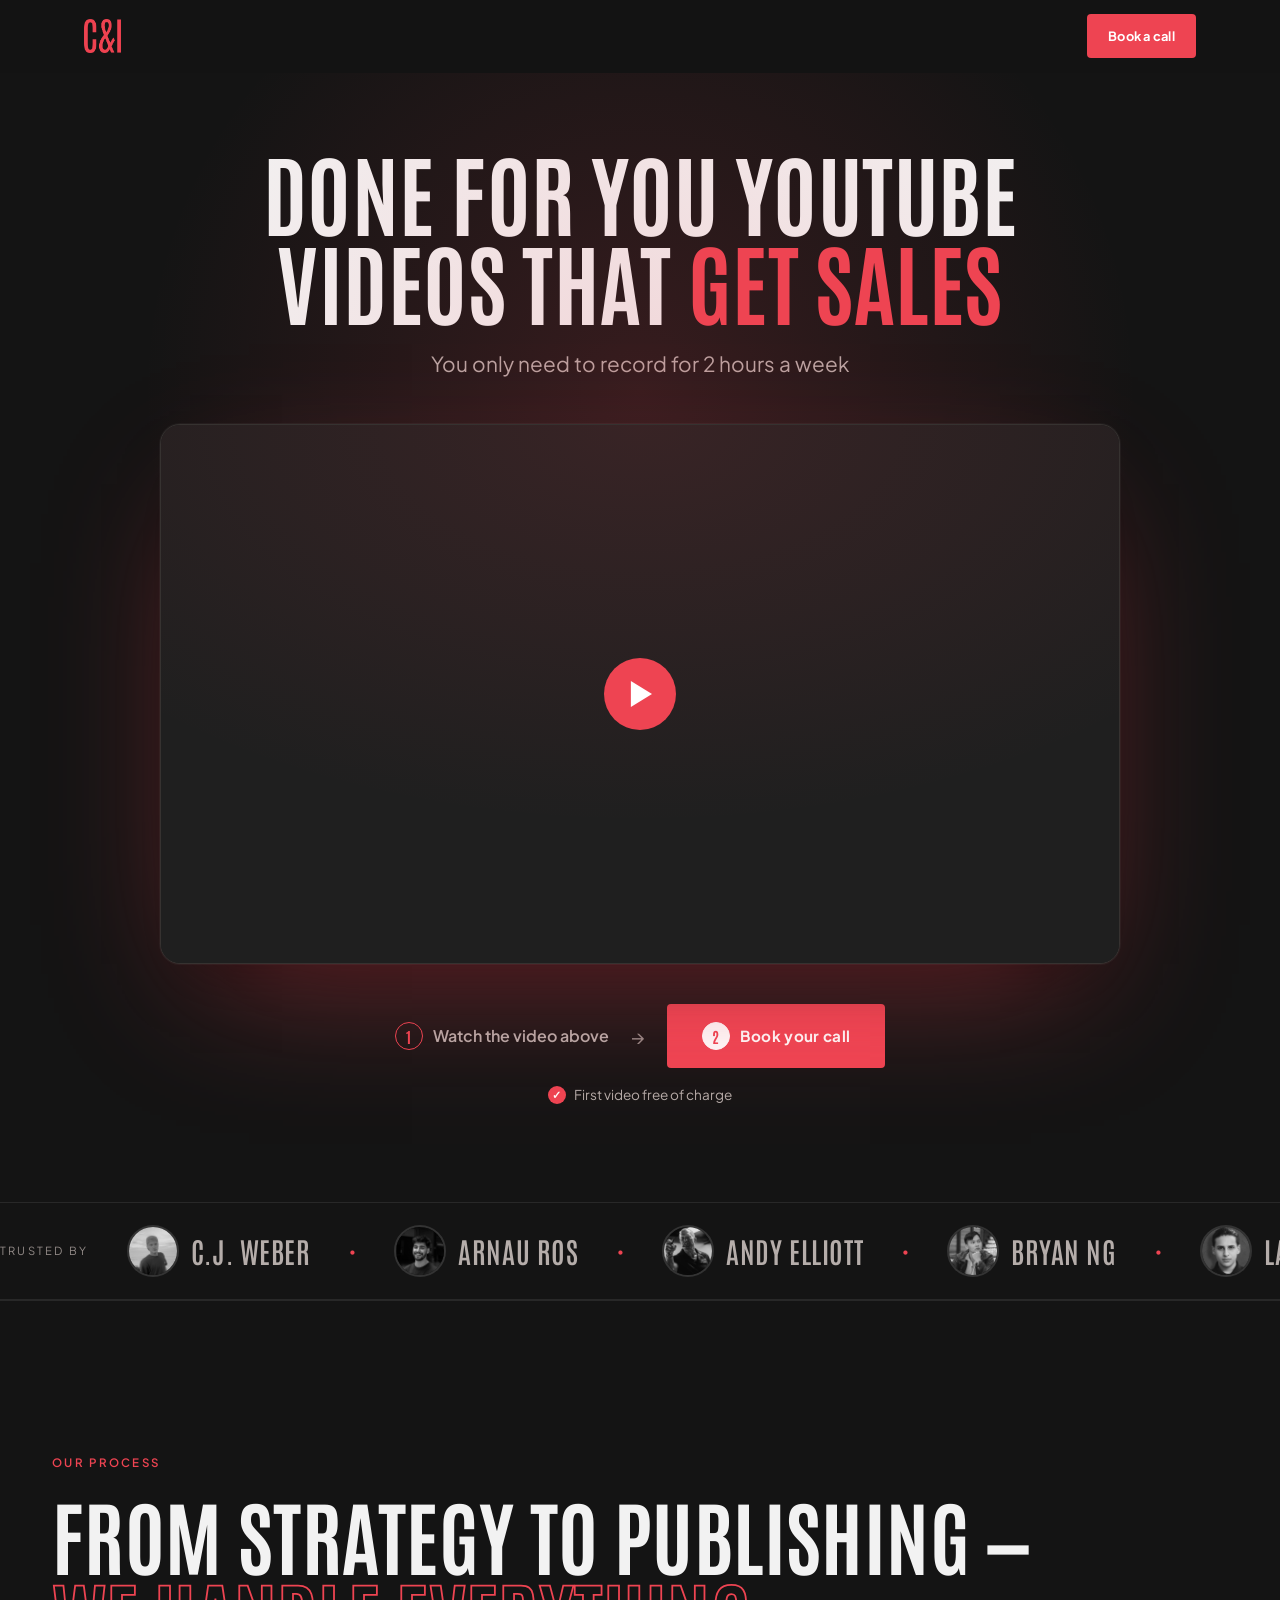
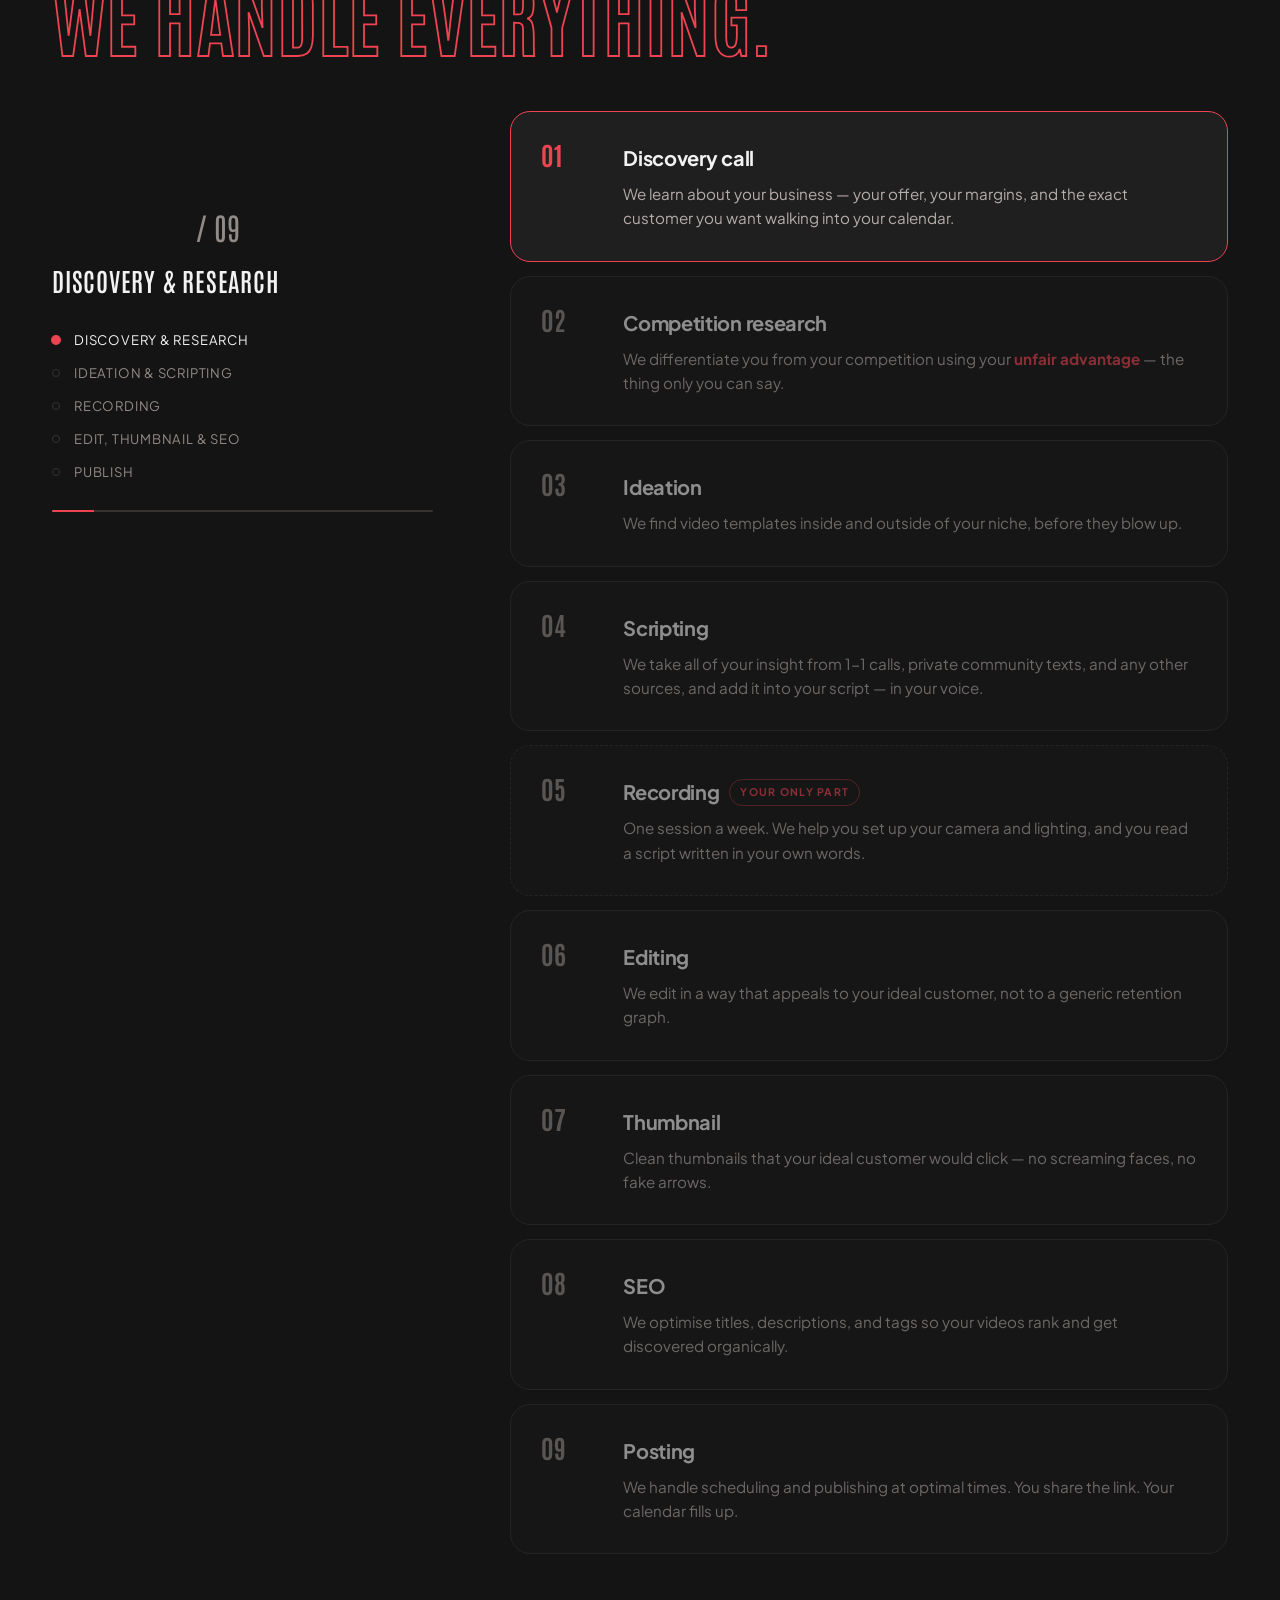
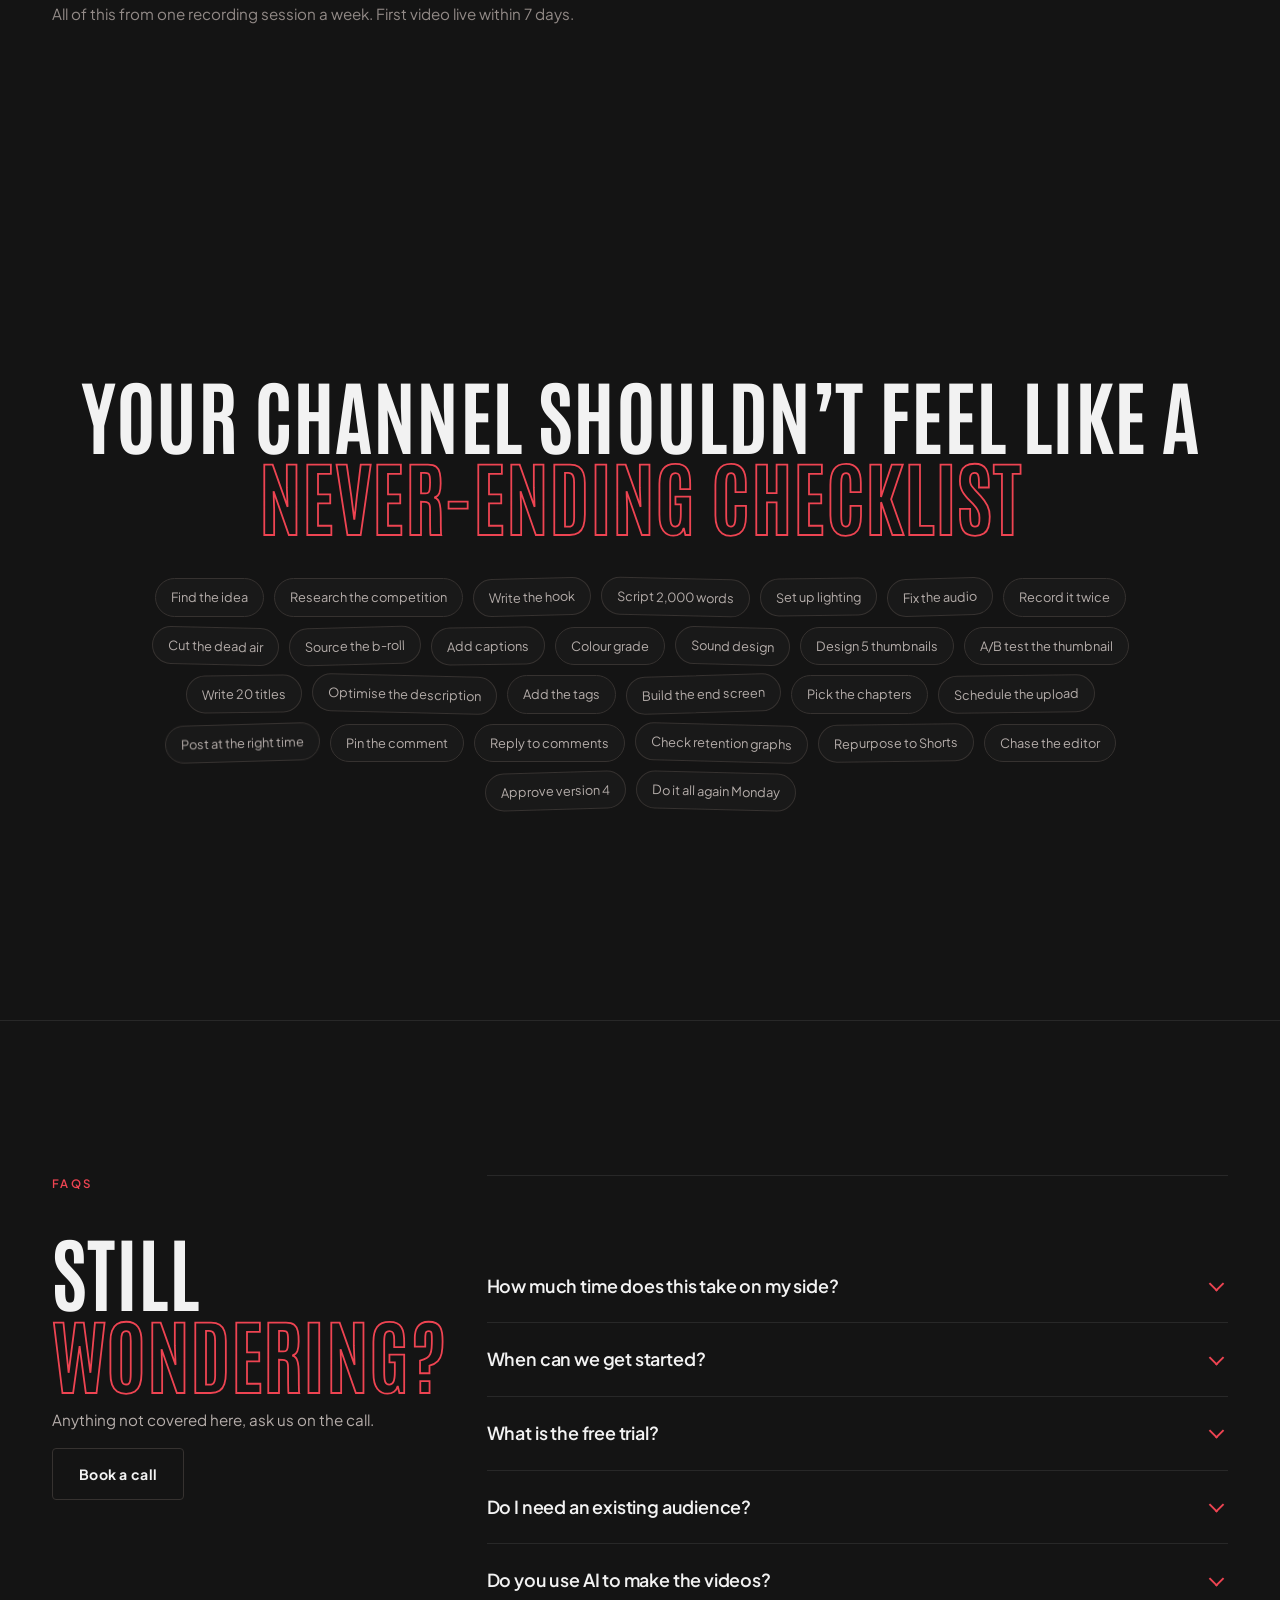
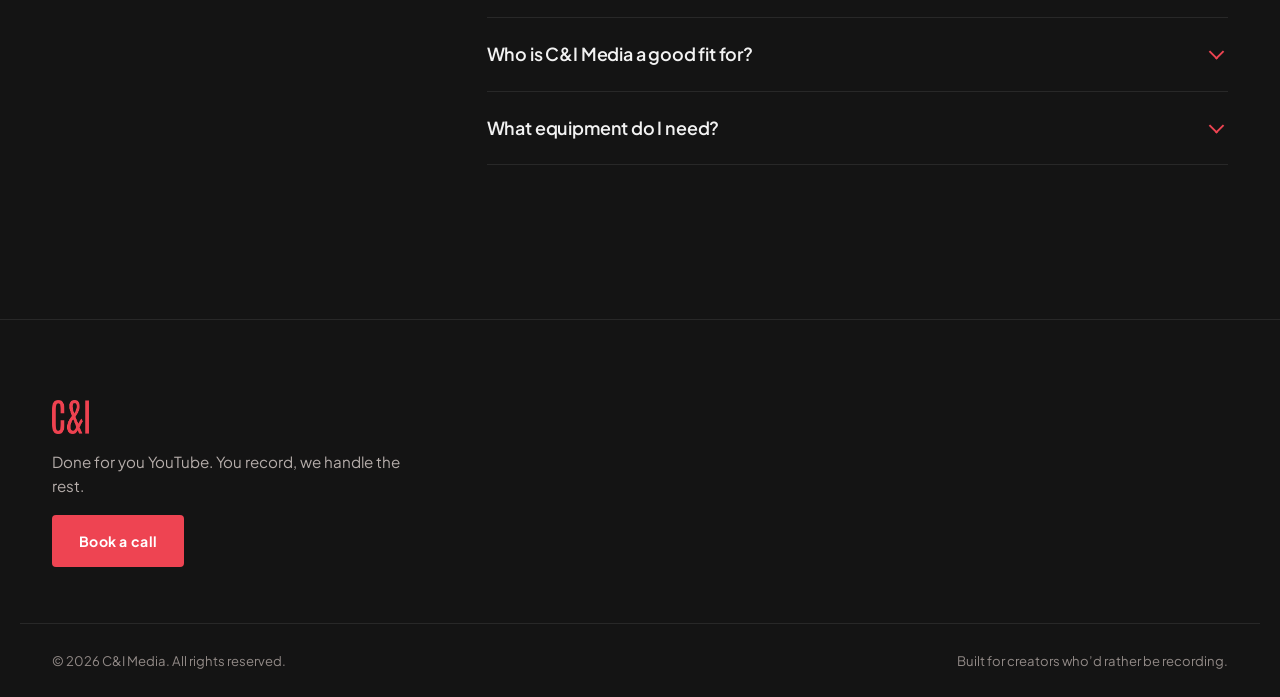
==== commit 9ab6d61d: "landing page reviews done" ====
--- a/index.html
+++ b/index.html
@@ -8,6 +8,8 @@
   <meta name="description"
     content="C&I Media builds acquisition channels that never stop compounding. One YouTube video a week: ideation, scripting, editing, thumbnails, SEO and posting — all done for you. You only have to record.">
   <link rel="canonical" href="https://c-and-i-media.com/">
+  <link rel="icon" type="image/png" sizes="64x64" href="assets/trusted/favicon.png">
+  <link rel="apple-touch-icon" href="assets/trusted/favlogo.png">
 
   <meta property="og:type" content="website">
   <meta property="og:url" content="https://c-and-i-media.com/">
@@ -47,15 +49,15 @@
   <header class="nav" id="nav">
     <div class="nav__inner">
       <a class="brand" href="#hero" aria-label="C&amp;I Media home">
-        <span class="brand__mark" aria-hidden="true">C&amp;I</span>
-        <span class="brand__word">Media</span>
+        <img class="brand__logo" src="assets/trusted/logo.png" alt="C&amp;I Media" width="30" height="30"
+          decoding="async">
       </a>
 
       <nav class="nav__links" aria-label="Primary">
-        <a href="#process">How it works</a>
+        <!-- <a href="#process">How it works</a>
         <a href="#why">Why us</a>
         <a href="#work">Results</a>
-        <a href="#faq">FAQs</a>
+        <a href="#faq">FAQs</a> -->
       </nav>
 
       <div class="nav__right">
@@ -83,11 +85,11 @@
       <!-- <p class="eyebrow reveal">Done-for-you YouTube &middot; One video a week</p> -->
 
       <h1 class="display display--hero reveal">
-        Your YouTube,<br><span class="em">Handled.</span>
+        Done For You Youtube Videos that <span class="em">Get Sales</span>
       </h1>
 
       <p class="hero__sub reveal" data-letters>
-        You only have to record. The rest is on us.
+        You only need to record for 2 hours a week
       </p>
 
       <!-- The VSL is the hero: same Wistia media as c-and-i-media.com -->
@@ -116,50 +118,206 @@
         <div class="marquee__group">
           <span class="mq-label">Trusted by</span>
           <span class="mq-creator">
-            <img class="mq-avatar" src="assets/trusted/cj_weber.jpg" alt="C.J. Weber" width="800" height="800" loading="lazy" decoding="async">
+            <img class="mq-avatar" src="assets/trusted/cj_weber.jpg" alt="C.J. Weber" width="800" height="800"
+              loading="lazy" decoding="async">
             <span class="mq-name">C.J. Weber</span>
           </span><span class="mq-dot">&bull;</span>
           <span class="mq-creator">
-            <img class="mq-avatar" src="assets/trusted/arnau.jpg" alt="Arnau Ros" width="800" height="800" loading="lazy" decoding="async">
+            <img class="mq-avatar" src="assets/trusted/arnau.jpg" alt="Arnau Ros" width="800" height="800"
+              loading="lazy" decoding="async">
             <span class="mq-name">Arnau Ros</span>
           </span><span class="mq-dot">&bull;</span>
           <span class="mq-creator">
-            <img class="mq-avatar" src="assets/trusted/andy.jpg" alt="Andy Elliott" width="800" height="800" loading="lazy" decoding="async">
+            <img class="mq-avatar" src="assets/trusted/andy.jpg" alt="Andy Elliott" width="800" height="800"
+              loading="lazy" decoding="async">
             <span class="mq-name">Andy Elliott</span>
           </span><span class="mq-dot">&bull;</span>
           <span class="mq-creator">
-            <img class="mq-avatar" src="assets/trusted/bryan.jpg" alt="Bryan Ng" width="800" height="800" loading="lazy" decoding="async">
+            <img class="mq-avatar" src="assets/trusted/bryan.jpg" alt="Bryan Ng" width="800" height="800" loading="lazy"
+              decoding="async">
             <span class="mq-name">Bryan Ng</span>
           </span><span class="mq-dot">&bull;</span>
           <span class="mq-creator">
-            <img class="mq-avatar" src="assets/trusted/lava.jpg" alt="Lava" width="800" height="800" loading="lazy" decoding="async">
+            <img class="mq-avatar" src="assets/trusted/lava.jpg" alt="Lava" width="800" height="800" loading="lazy"
+              decoding="async">
             <span class="mq-name">Lava</span>
           </span><span class="mq-dot">&bull;</span>
         </div>
         <div class="marquee__group" aria-hidden="true">
           <span class="mq-label">Trusted by</span>
           <span class="mq-creator">
-            <img class="mq-avatar" src="assets/trusted/cj_weber.jpg" alt="" width="800" height="800" loading="lazy" decoding="async">
+            <img class="mq-avatar" src="assets/trusted/cj_weber.jpg" alt="" width="800" height="800" loading="lazy"
+              decoding="async">
             <span class="mq-name">C.J. Weber</span>
           </span><span class="mq-dot">&bull;</span>
           <span class="mq-creator">
-            <img class="mq-avatar" src="assets/trusted/arnau.jpg" alt="" width="800" height="800" loading="lazy" decoding="async">
+            <img class="mq-avatar" src="assets/trusted/arnau.jpg" alt="" width="800" height="800" loading="lazy"
+              decoding="async">
             <span class="mq-name">Arnau Ros</span>
           </span><span class="mq-dot">&bull;</span>
           <span class="mq-creator">
-            <img class="mq-avatar" src="assets/trusted/andy.jpg" alt="" width="800" height="800" loading="lazy" decoding="async">
+            <img class="mq-avatar" src="assets/trusted/andy.jpg" alt="" width="800" height="800" loading="lazy"
+              decoding="async">
             <span class="mq-name">Andy Elliott</span>
           </span><span class="mq-dot">&bull;</span>
           <span class="mq-creator">
-            <img class="mq-avatar" src="assets/trusted/bryan.jpg" alt="" width="800" height="800" loading="lazy" decoding="async">
+            <img class="mq-avatar" src="assets/trusted/bryan.jpg" alt="" width="800" height="800" loading="lazy"
+              decoding="async">
             <span class="mq-name">Bryan Ng</span>
           </span><span class="mq-dot">&bull;</span>
           <span class="mq-creator">
-            <img class="mq-avatar" src="assets/trusted/lava.jpg" alt="" width="800" height="800" loading="lazy" decoding="async">
+            <img class="mq-avatar" src="assets/trusted/lava.jpg" alt="" width="800" height="800" loading="lazy"
+              decoding="async">
             <span class="mq-name">Lava</span>
           </span><span class="mq-dot">&bull;</span>
         </div>
       </div>
+    </div>
+  </section>
+
+  <!-- ============ THE SHIFT ============ -->
+  <!-- <section class="shift">
+    <div class="wrap">
+      <p class="kicker reveal">The shift</p>
+      <h2 class="display display--2 reveal">The smarter way<br><span class="outline">to get discovered.</span></h2>
+      <p class="lede reveal">
+        A channel that clearly tells your customers who you are, what you do, why you&rsquo;re good at it,
+        and how to work with you &mdash; long after the video goes live.
+      </p>
+
+      <div class="versus">
+        <div class="vs-card vs-card--bad reveal">
+          <h3 class="vs-card__title">Not leveraging YouTube</h3>
+          <ul class="vs-list">
+            <li><span class="x" aria-hidden="true">&#10005;</span> Wasting time on Instagram content that isn&rsquo;t
+              enough to convert.</li>
+            <li><span class="x" aria-hidden="true">&#10005;</span> Chasing views and trends, instead of real authority.
+            </li>
+            <li><span class="x" aria-hidden="true">&#10005;</span> Leads that only consume 3 minutes of your content,
+              since there is nothing to binge-watch.</li>
+            <li><span class="x" aria-hidden="true">&#10005;</span> Low-intent viewers, who just saw your content while
+              scrolling.</li>
+            <li><span class="x" aria-hidden="true">&#10005;</span> Your old content is not re-watchable.</li>
+          </ul>
+        </div>
+
+        <div class="vs-card vs-card--good reveal">
+          <h3 class="vs-card__title">Leveraging YouTube</h3>
+          <ul class="vs-list">
+            <li><span class="tick" aria-hidden="true">&#10003;</span> Every video will book calls long after posting.
+            </li>
+            <li><span class="tick" aria-hidden="true">&#10003;</span> Viewers who found you because they have an issue
+              only you can solve.</li>
+            <li><span class="tick" aria-hidden="true">&#10003;</span> Your views compound over time.</li>
+            <li><span class="tick" aria-hidden="true">&#10003;</span> A back catalogue people binge before they ever
+              book.</li>
+            <li><span class="tick" aria-hidden="true">&#10003;</span> Authority that outlives the trend cycle.</li>
+          </ul>
+        </div>
+      </div>
+    </div>
+  </section> -->
+
+  <!-- ============ PROCESS ============ -->
+  <section class="process" id="process">
+    <div class="wrap">
+      <p class="kicker reveal">Our process</p>
+      <h2 class="display display--2 reveal">From strategy to publishing &mdash;<br><span class="outline">we handle
+          everything.</span></h2>
+
+      <div class="process__grid">
+
+        <!-- Sticky rail: mirrors whichever card is crossing the centre of the screen -->
+        <aside class="rail" aria-hidden="true">
+          <div class="rail__count">
+            <span class="rail__num" id="railNum">01</span>
+            <span class="rail__of">/ 09</span>
+          </div>
+          <p class="rail__phase" id="railPhase">Discovery &amp; research</p>
+
+          <ol class="rail__phases" id="railPhases">
+            <li class="rail__item is-active" data-phase="0">Discovery &amp; research</li>
+            <li class="rail__item" data-phase="1">Ideation &amp; scripting</li>
+            <li class="rail__item" data-phase="2">Recording</li>
+            <li class="rail__item" data-phase="3">Edit, thumbnail &amp; SEO</li>
+            <li class="rail__item" data-phase="4">Publish</li>
+          </ol>
+
+          <div class="rail__bar"><i id="railBar"></i></div>
+        </aside>
+
+        <ol class="pflow" id="pflow">
+          <li class="pstep" data-step="1" data-phase="0">
+            <span class="pstep__n">01</span>
+            <div>
+              <h3>Discovery call</h3>
+              <p>We learn about your business &mdash; your offer, your margins, and the exact customer you want walking
+                into your calendar.</p>
+            </div>
+          </li>
+          <li class="pstep" data-step="2" data-phase="0">
+            <span class="pstep__n">02</span>
+            <div>
+              <h3>Competition research</h3>
+              <p>We differentiate you from your competition using your <strong>unfair advantage</strong> &mdash; the
+                thing only you can say.</p>
+            </div>
+          </li>
+          <li class="pstep" data-step="3" data-phase="1">
+            <span class="pstep__n">03</span>
+            <div>
+              <h3>Ideation</h3>
+              <p>We find video templates inside and outside of your niche, before they blow up.</p>
+            </div>
+          </li>
+          <li class="pstep" data-step="4" data-phase="1">
+            <span class="pstep__n">04</span>
+            <div>
+              <h3>Scripting</h3>
+              <p>We take all of your insight from 1-1 calls, private community texts, and any other sources, and add it
+                into your script &mdash; in your voice.</p>
+            </div>
+          </li>
+          <li class="pstep pstep--you" data-step="5" data-phase="2">
+            <span class="pstep__n">05</span>
+            <div>
+              <h3>Recording <span class="pstep__tag">Your only part</span></h3>
+              <p>One session a week. We help you set up your camera and lighting, and you read a script written in your
+                own words.</p>
+            </div>
+          </li>
+          <li class="pstep" data-step="6" data-phase="3">
+            <span class="pstep__n">06</span>
+            <div>
+              <h3>Editing</h3>
+              <p>We edit in a way that appeals to your ideal customer, not to a generic retention graph.</p>
+            </div>
+          </li>
+          <li class="pstep" data-step="7" data-phase="3">
+            <span class="pstep__n">07</span>
+            <div>
+              <h3>Thumbnail</h3>
+              <p>Clean thumbnails that your ideal customer would click &mdash; no screaming faces, no fake arrows.</p>
+            </div>
+          </li>
+          <li class="pstep" data-step="8" data-phase="3">
+            <span class="pstep__n">08</span>
+            <div>
+              <h3>SEO</h3>
+              <p>We optimise titles, descriptions, and tags so your videos rank and get discovered organically.</p>
+            </div>
+          </li>
+          <li class="pstep" data-step="9" data-phase="4">
+            <span class="pstep__n">09</span>
+            <div>
+              <h3>Posting</h3>
+              <p>We handle scheduling and publishing at optimal times. You share the link. Your calendar fills up.</p>
+            </div>
+          </li>
+        </ol>
+      </div>
+
+      <p class="process__foot reveal">All of this from one recording session a week. First video live within 7 days.</p>
     </div>
   </section>
 
@@ -209,152 +367,6 @@
       <p class="bubble reveal">&ldquo;I&rsquo;m chasing trends instead of building authority.&rdquo;</p>
       <p class="bubble reveal">&ldquo;My old videos may as well not exist.&rdquo;</p>
     </div> -->
-    </div>
-  </section>
-
-  <!-- ============ THE SHIFT ============ -->
-  <section class="shift">
-    <div class="wrap">
-      <p class="kicker reveal">The shift</p>
-      <h2 class="display display--2 reveal">The smarter way<br><span class="outline">to get discovered.</span></h2>
-      <p class="lede reveal">
-        A channel that clearly tells your customers who you are, what you do, why you&rsquo;re good at it,
-        and how to work with you &mdash; long after the video goes live.
-      </p>
-
-      <div class="versus">
-        <div class="vs-card vs-card--bad reveal">
-          <h3 class="vs-card__title">Not leveraging YouTube</h3>
-          <ul class="vs-list">
-            <li><span class="x" aria-hidden="true">&#10005;</span> Wasting time on Instagram content that isn&rsquo;t
-              enough to convert.</li>
-            <li><span class="x" aria-hidden="true">&#10005;</span> Chasing views and trends, instead of real authority.
-            </li>
-            <li><span class="x" aria-hidden="true">&#10005;</span> Leads that only consume 3 minutes of your content,
-              since there is nothing to binge-watch.</li>
-            <li><span class="x" aria-hidden="true">&#10005;</span> Low-intent viewers, who just saw your content while
-              scrolling.</li>
-            <li><span class="x" aria-hidden="true">&#10005;</span> Your old content is not re-watchable.</li>
-          </ul>
-        </div>
-
-        <div class="vs-card vs-card--good reveal">
-          <h3 class="vs-card__title">Leveraging YouTube</h3>
-          <ul class="vs-list">
-            <li><span class="tick" aria-hidden="true">&#10003;</span> Every video will book calls long after posting.
-            </li>
-            <li><span class="tick" aria-hidden="true">&#10003;</span> Viewers who found you because they have an issue
-              only you can solve.</li>
-            <li><span class="tick" aria-hidden="true">&#10003;</span> Your views compound over time.</li>
-            <li><span class="tick" aria-hidden="true">&#10003;</span> A back catalogue people binge before they ever
-              book.</li>
-            <li><span class="tick" aria-hidden="true">&#10003;</span> Authority that outlives the trend cycle.</li>
-          </ul>
-        </div>
-      </div>
-    </div>
-  </section>
-
-  <!-- ============ PROCESS ============ -->
-  <section class="process" id="process">
-    <div class="wrap">
-      <p class="kicker reveal">Our process</p>
-      <h2 class="display display--2 reveal">From strategy to publishing &mdash;<br><span class="outline">we handle
-          everything.</span></h2>
-
-      <div class="process__grid">
-
-        <!-- Sticky rail: mirrors whichever card is crossing the centre of the screen -->
-        <aside class="rail" aria-hidden="true">
-          <div class="rail__count">
-            <span class="rail__num" id="railNum">01</span>
-            <span class="rail__of">/ 09</span>
-          </div>
-          <p class="rail__phase" id="railPhase">Discovery &amp; research</p>
-
-          <ol class="rail__phases" id="railPhases">
-            <li class="rail__item is-active" data-phase="0">Discovery &amp; research</li>
-            <li class="rail__item" data-phase="1">Ideation &amp; scripting</li>
-            <li class="rail__item" data-phase="2">Recording</li>
-            <li class="rail__item" data-phase="3">Edit, thumbnail &amp; SEO</li>
-            <li class="rail__item" data-phase="4">Publish</li>
-          </ol>
-
-          <div class="rail__bar"><i id="railBar"></i></div>
-        </aside>
-
-        <ol class="pflow" id="pflow">
-          <li class="pstep" data-step="1" data-phase="0">
-            <span class="pstep__n">01</span>
-            <div>
-              <h3>Discovery call</h3>
-              <p>We learn about your business &mdash; your offer, your margins, and the exact customer you want walking
-                into your calendar.</p>
-            </div>
-          </li>
-          <li class="pstep" data-step="2" data-phase="0">
-            <span class="pstep__n">02</span>
-            <div>
-              <h3>Competition research</h3>
-              <p>We differentiate you from your competition using your <strong>unfair advantage</strong> &mdash; the
-                thing only you can say.</p>
-            </div>
-          </li>
-          <li class="pstep" data-step="3" data-phase="1">
-            <span class="pstep__n">03</span>
-            <div>
-              <h3>Ideation</h3>
-              <p>We find video templates inside and outside of your niche, before they blow up.</p>
-            </div>
-          </li>
-          <li class="pstep" data-step="4" data-phase="1">
-            <span class="pstep__n">04</span>
-            <div>
-              <h3>Scripting</h3>
-              <p>We take all of your insight from 1-1 calls, private community texts, and any other sources, and add it
-                into your script &mdash; in your voice.</p>
-            </div>
-          </li>
-          <li class="pstep pstep--you" data-step="5" data-phase="2">
-            <span class="pstep__n">05</span>
-            <div>
-              <h3>Recording <span class="pstep__tag">Your only part</span></h3>
-              <p>One session a week. We help you set up your camera and lighting, and you read a script written in your
-                own words.</p>
-            </div>
-          </li>
-          <li class="pstep" data-step="6" data-phase="3">
-            <span class="pstep__n">06</span>
-            <div>
-              <h3>Editing</h3>
-              <p>We edit in a way that appeals to your ideal customer, not to a generic retention graph.</p>
-            </div>
-          </li>
-          <li class="pstep" data-step="7" data-phase="3">
-            <span class="pstep__n">07</span>
-            <div>
-              <h3>Thumbnail</h3>
-              <p>Clean thumbnails that your ideal customer would click &mdash; no screaming faces, no fake arrows.</p>
-            </div>
-          </li>
-          <li class="pstep" data-step="8" data-phase="3">
-            <span class="pstep__n">08</span>
-            <div>
-              <h3>SEO</h3>
-              <p>We optimise titles, descriptions, and tags so your videos rank and get discovered organically.</p>
-            </div>
-          </li>
-          <li class="pstep" data-step="9" data-phase="4">
-            <span class="pstep__n">09</span>
-            <div>
-              <h3>Posting</h3>
-              <p>We handle scheduling and publishing at optimal times. You share the link. Your calendar fills up.</p>
-            </div>
-          </li>
-        </ol>
-      </div>
-
-      <p class="process__foot reveal">All of this from one recording session a week. First video live within 7 days.</p>
     </div>
   </section>
 
@@ -707,20 +719,20 @@
     <div class="wrap footer__inner">
       <div class="footer__brand">
         <a class="brand brand--lg" href="#hero">
-          <span class="brand__mark" aria-hidden="true">C&amp;I</span>
-          <span class="brand__word">Media</span>
+          <img class="brand__logo" src="assets/trusted/logo.png" alt="C&amp;I Media" width="30" height="30"
+            decoding="async">
         </a>
         <p class="footer__tag">Done for you YouTube. You record, we handle the rest.</p>
         <a class="btn btn--accent" href="#contact">Book a call</a>
       </div>
 
-      <nav class="footer__col" aria-label="Footer navigation">
+      <!-- <nav class="footer__col" aria-label="Footer navigation">
         <h3>Navigation</h3>
         <a href="#process">How it works</a>
         <a href="#why">Why us</a>
         <a href="#work">Results</a>
         <a href="#faq">FAQs</a>
-      </nav>
+      </nav> -->
 
       <div class="footer__col">
         <!-- <h3>Socials</h3>
--- a/styles.css
+++ b/styles.css
@@ -359,6 +359,13 @@
   text-transform: uppercase;
 }
 
+.brand__logo {
+  display: block;
+  height: 34px;
+  width: auto;
+  flex: 0 0 auto;
+}
+
 .brand__mark {
   background: var(--accent);
   color: var(--accent-fg);
@@ -1811,6 +1818,10 @@
 }
 
 @media (max-width:640px) {
+  .brand__logo {
+    height: 28px;
+  }
+
   .display--hero {
     font-size: clamp(4rem, 15vw, 7rem);
   }
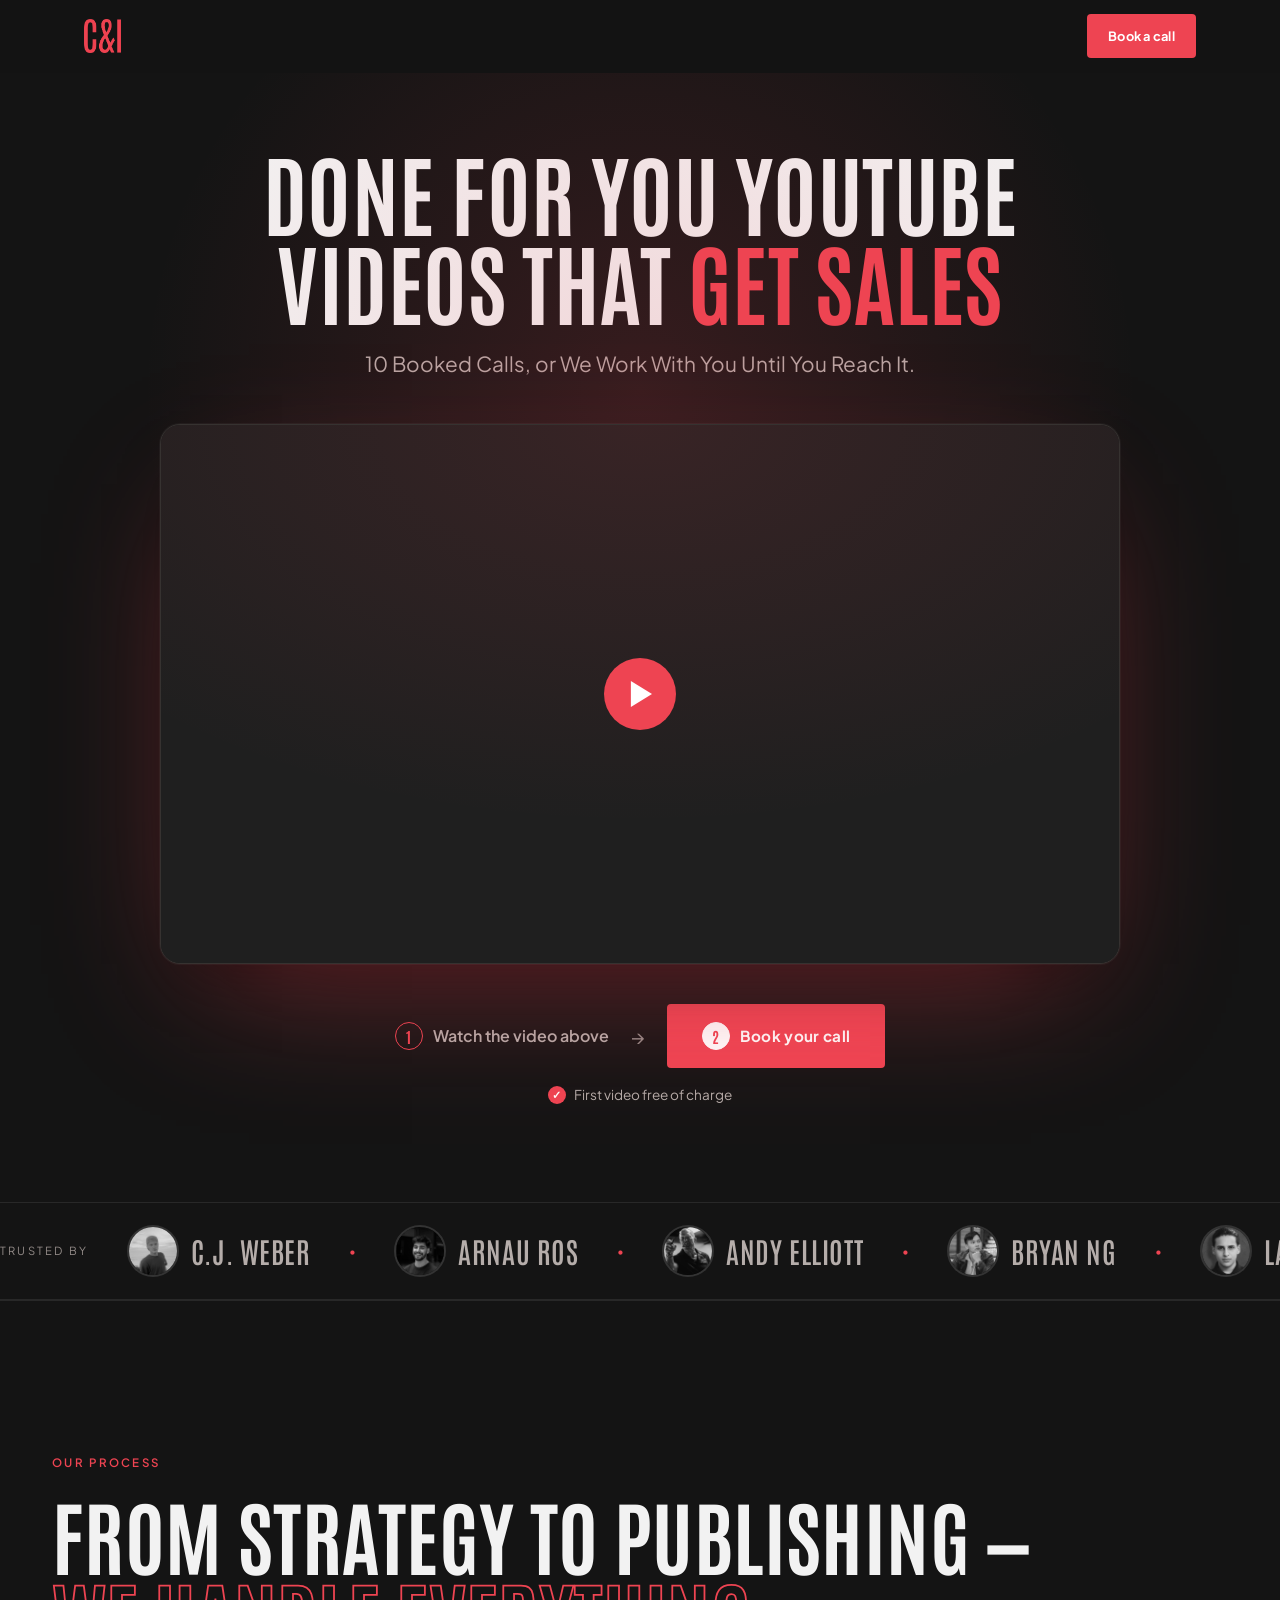
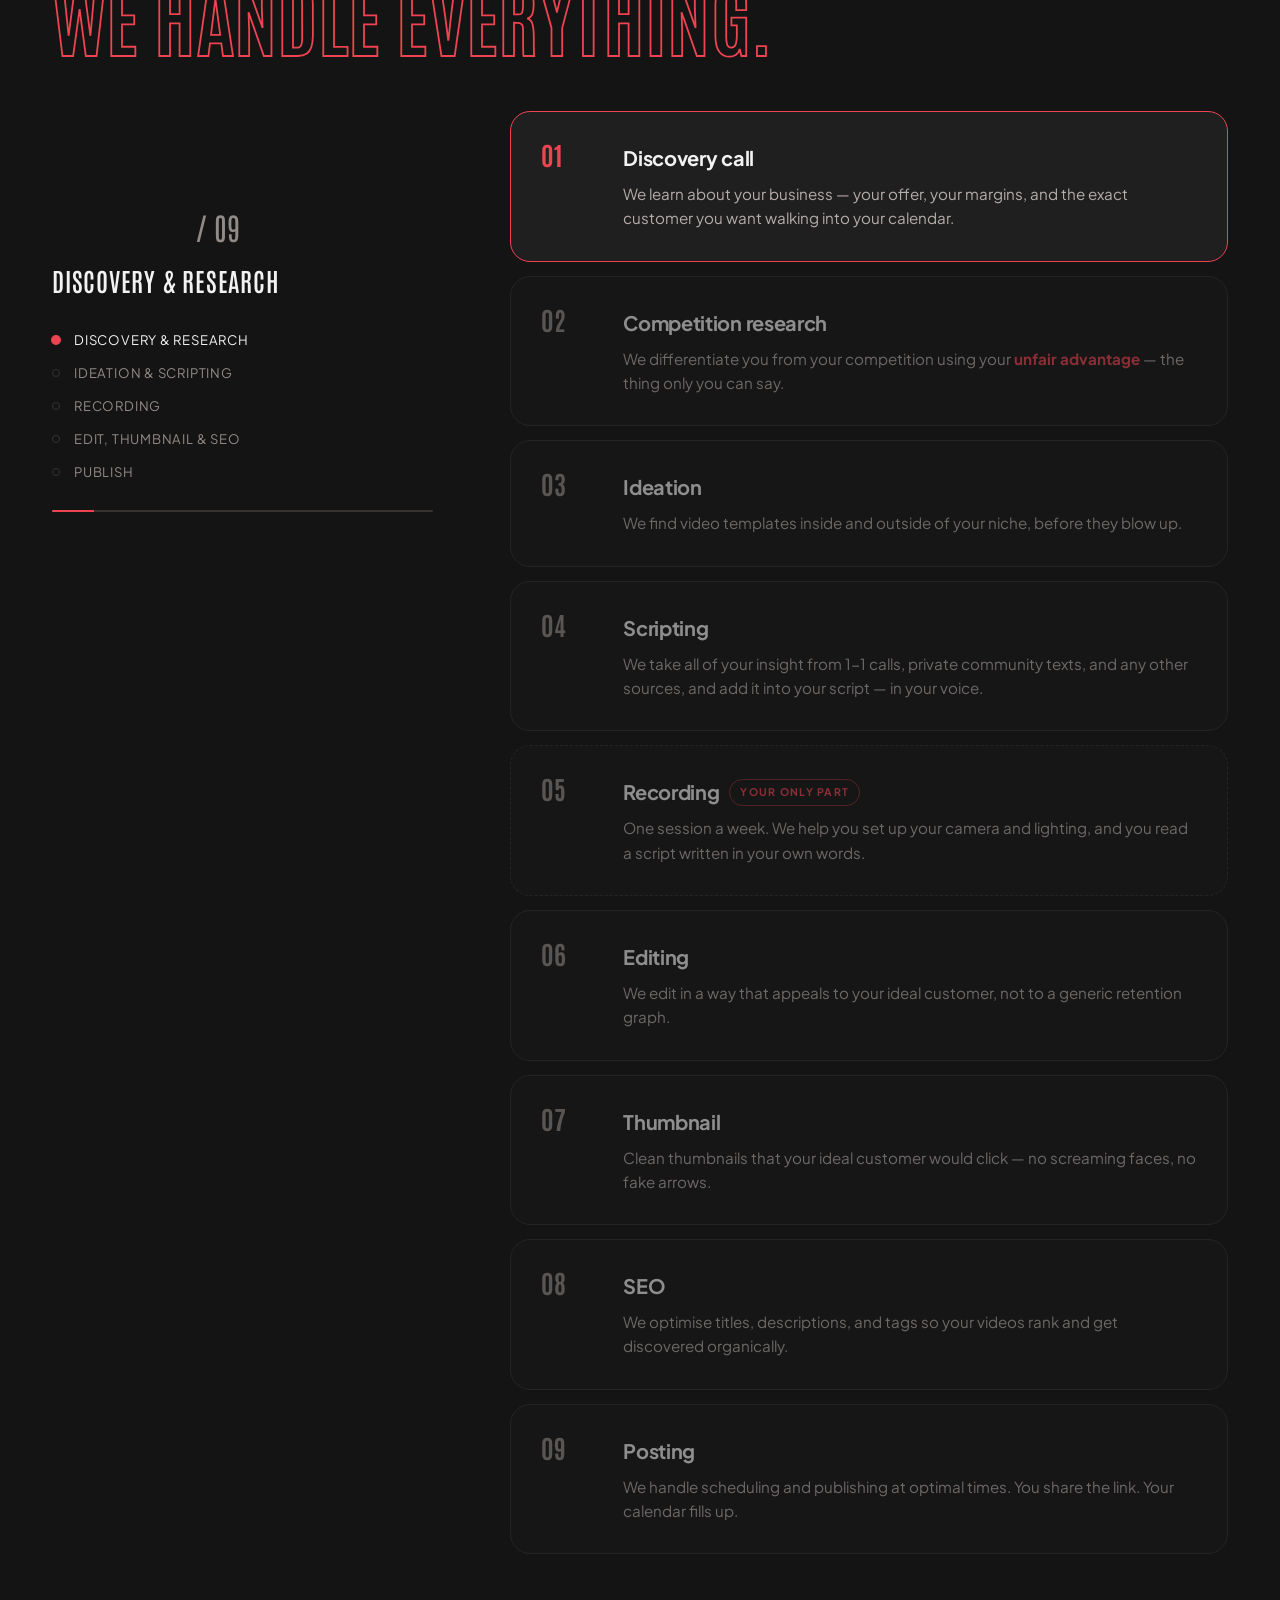
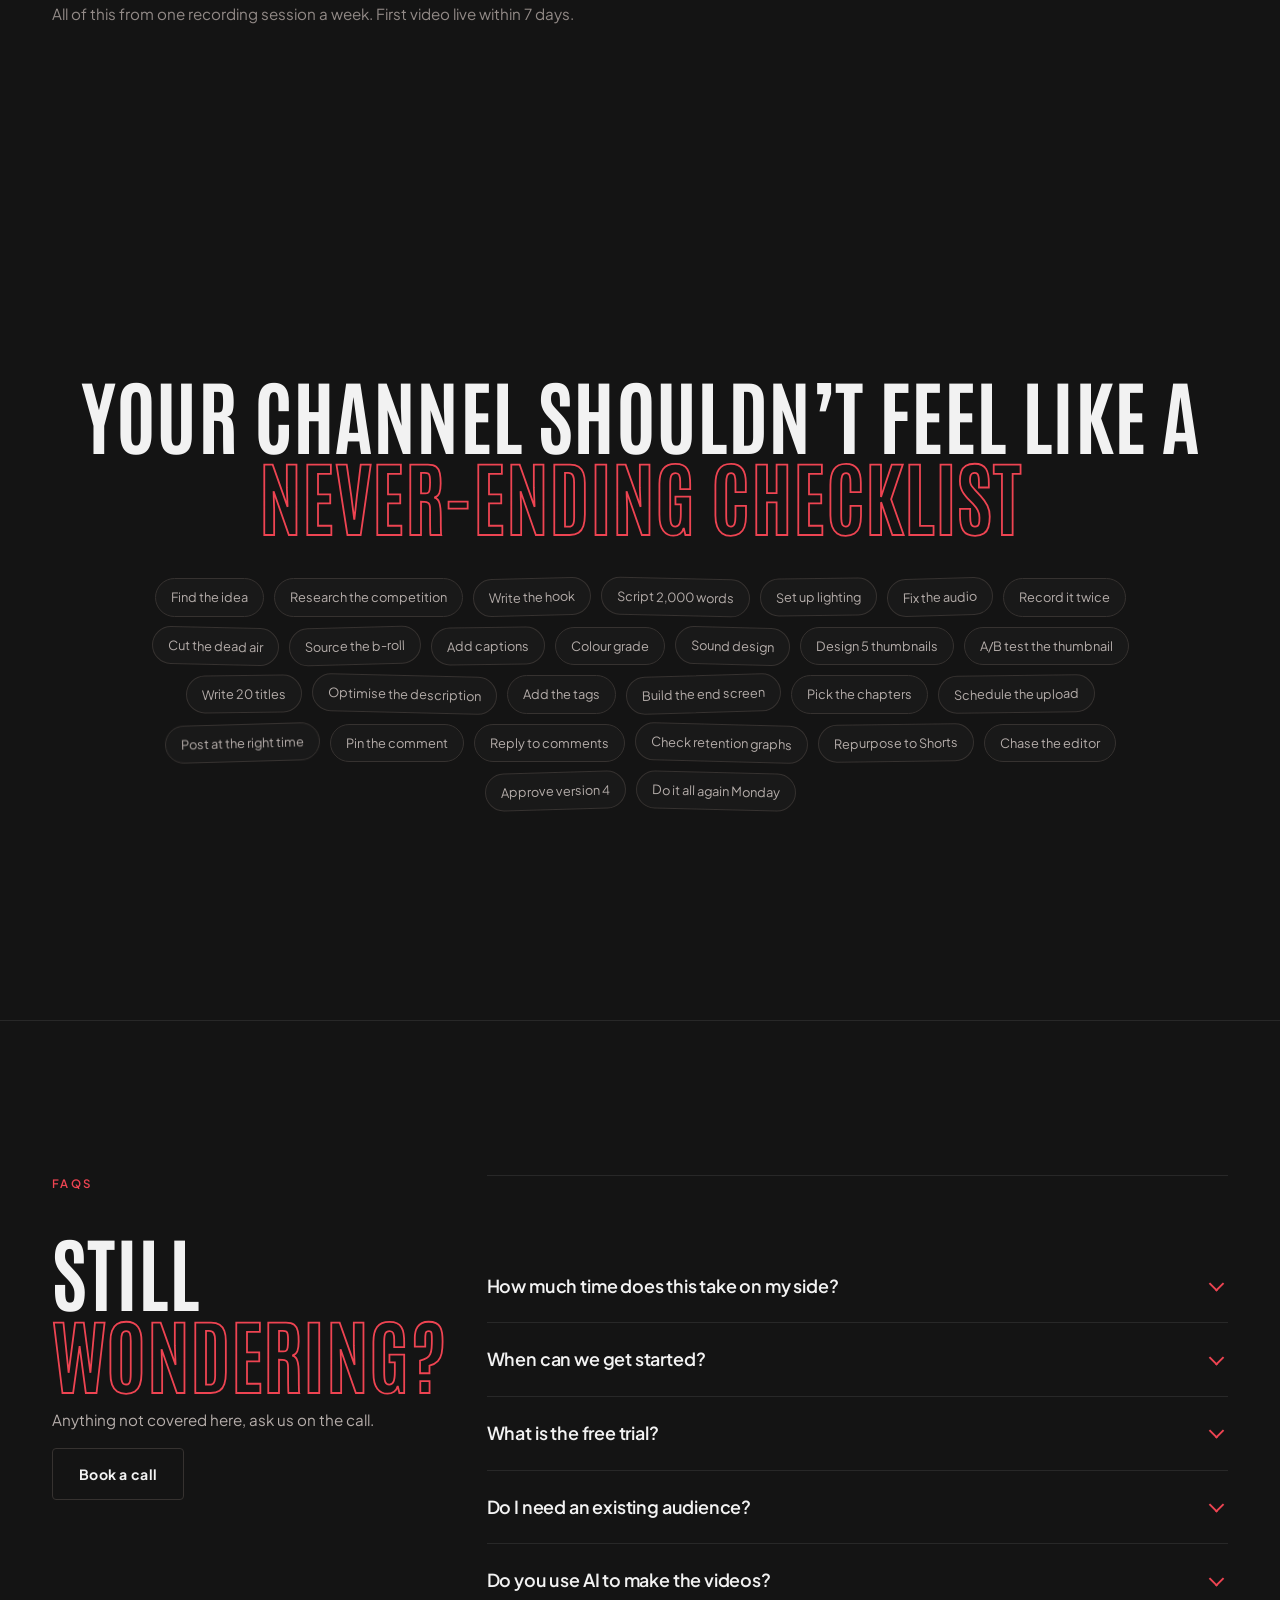
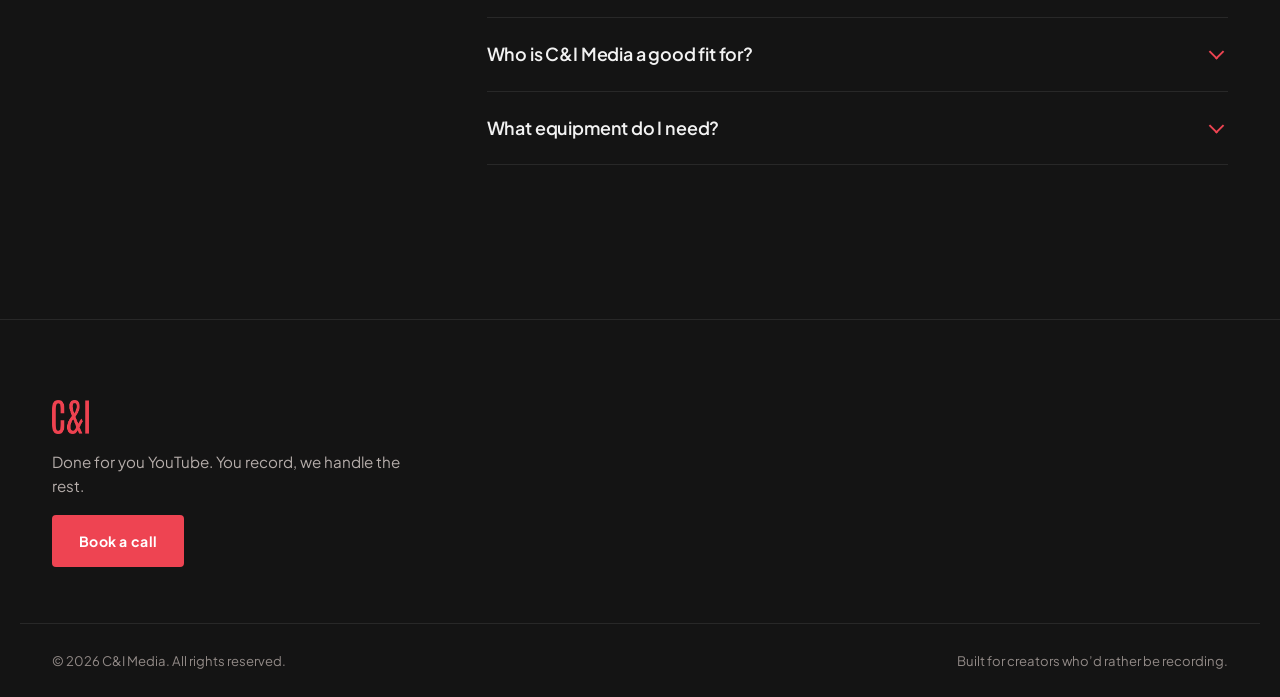
==== commit f3494df2: "changed header" ====
--- a/index.html
+++ b/index.html
@@ -61,7 +61,7 @@
       </nav>
 
       <div class="nav__right">
-        <a class="btn btn--accent btn--sm" href="#contact">Book a call</a>
+        <a class="btn btn--accent btn--sm" href="book.html">Book a call</a>
         <button class="burger" id="burger" aria-label="Open menu" aria-expanded="false" aria-controls="mobileMenu">
           <span></span><span></span>
         </button>
@@ -73,7 +73,7 @@
       <a href="#why">Why us</a>
       <a href="#work">Results</a>
       <a href="#faq">FAQs</a>
-      <a class="btn btn--accent" href="#contact">Book a call</a>
+      <a class="btn btn--accent" href="book.html">Book a call</a>
     </div>
   </header>
 
@@ -89,7 +89,7 @@
       </h1>
 
       <p class="hero__sub reveal" data-letters>
-        You only need to record for 2 hours a week
+        10 Booked Calls, or We Work With You Until You Reach It.
       </p>
 
       <!-- The VSL is the hero: same Wistia media as c-and-i-media.com -->
@@ -105,7 +105,7 @@
           <span>Watch the video above</span>
         </p>
         <span class="twostep__arrow" aria-hidden="true">&rarr;</span>
-        <a class="btn btn--accent btn--lg" href="#contact">
+        <a class="btn btn--accent btn--lg" href="book.html">
           <span class="twostep__n twostep__n--inv" aria-hidden="true">2</span>
           Book your call
         </a>
@@ -406,7 +406,7 @@
             of what you actually deliver, everything shifts &mdash; your authority, your inbound, and the clients you
             attract.
           </p>
-          <a class="btn btn--accent btn--lg reveal" href="#contact">Book a call</a>
+          <a class="btn btn--accent btn--lg reveal" href="book.html">Book a call</a>
         </div> -->
 
   <!-- <div>
@@ -487,32 +487,32 @@
 
       <!-- TODO: swap each .yt__thumb for a real video still and link the card to the channel -->
   <!-- <div class="work__grid">
-    <a class="yt reveal" href="#contact">
+    <a class="yt reveal" href="book.html">
       <span class="yt__thumb"><span class="yt__play" aria-hidden="true"></span></span>
       <span class="yt__meta"><span class="yt__avatar" aria-hidden="true">CW</span><span><strong>C.J.
             Weber</strong><small>Client channel</small></span></span>
     </a>
-    <a class="yt reveal" href="#contact">
+    <a class="yt reveal" href="book.html">
       <span class="yt__thumb"><span class="yt__play" aria-hidden="true"></span></span>
       <span class="yt__meta"><span class="yt__avatar" aria-hidden="true">AR</span><span><strong>Arnau
             Ros</strong><small>Client channel</small></span></span>
     </a>
-    <a class="yt reveal" href="#contact">
+    <a class="yt reveal" href="book.html">
       <span class="yt__thumb"><span class="yt__play" aria-hidden="true"></span></span>
       <span class="yt__meta"><span class="yt__avatar" aria-hidden="true">AE</span><span><strong>Andy
             Elliott</strong><small>Client channel</small></span></span>
     </a>
-    <a class="yt reveal" href="#contact">
+    <a class="yt reveal" href="book.html">
       <span class="yt__thumb"><span class="yt__play" aria-hidden="true"></span></span>
       <span class="yt__meta"><span class="yt__avatar" aria-hidden="true">BN</span><span><strong>Bryan
             Ng</strong><small>Client channel</small></span></span>
     </a>
-    <a class="yt reveal" href="#contact">
+    <a class="yt reveal" href="book.html">
       <span class="yt__thumb"><span class="yt__play" aria-hidden="true"></span></span>
       <span class="yt__meta"><span class="yt__avatar"
           aria-hidden="true">LV</span><span><strong>Lava</strong><small>Client channel</small></span></span>
     </a>
-    <a class="yt yt--you reveal" href="#contact">
+    <a class="yt yt--you reveal" href="book.html">
       <span class="yt__thumb"><span class="yt__you">Your channel<br>goes here</span></span>
       <span class="yt__meta"><span class="yt__avatar" aria-hidden="true">?</span><span><strong>You</strong><small>Book a
             call to start</small></span></span>
@@ -569,7 +569,7 @@
       </div>
 
       <div class="watch__cta reveal">
-        <a class="btn btn--accent btn--lg" href="#contact">Book a call</a>
+        <a class="btn btn--accent btn--lg" href="book.html">Book a call</a>
         <p class="guarantee"><span class="tick" aria-hidden="true">&#10003;</span> First video free of charge</p>
       </div>
     </div>
@@ -582,7 +582,7 @@
         <p class="kicker reveal">FAQs</p>
         <h2 class="display display--2 reveal">Still<br><span class="outline">wondering?</span></h2>
         <p class="faq__hint reveal">Anything not covered here, ask us on the call.</p>
-        <a class="btn btn--ghost reveal" href="#contact">Book a call</a>
+        <a class="btn btn--ghost reveal" href="book.html">Book a call</a>
       </div>
 
       <div class="faq__list">
@@ -655,7 +655,7 @@
           Submit your channel and we go over every aspect &mdash; packaging, retention, scripting, SEO &mdash;
           and tell you exactly what to improve. No pitch, no obligation.
         </p>
-        <a class="btn btn--ghost btn--lg reveal" href="#contact">Submit your channel</a>
+        <a class="btn btn--ghost btn--lg reveal" href="book.html">Submit your channel</a>
       </div>
       <div class="review__card reveal" aria-hidden="true">
         <p class="review__label">Example review</p>
@@ -723,7 +723,7 @@
             decoding="async">
         </a>
         <p class="footer__tag">Done for you YouTube. You record, we handle the rest.</p>
-        <a class="btn btn--accent" href="#contact">Book a call</a>
+        <a class="btn btn--accent" href="book.html">Book a call</a>
       </div>
 
       <!-- <nav class="footer__col" aria-label="Footer navigation">
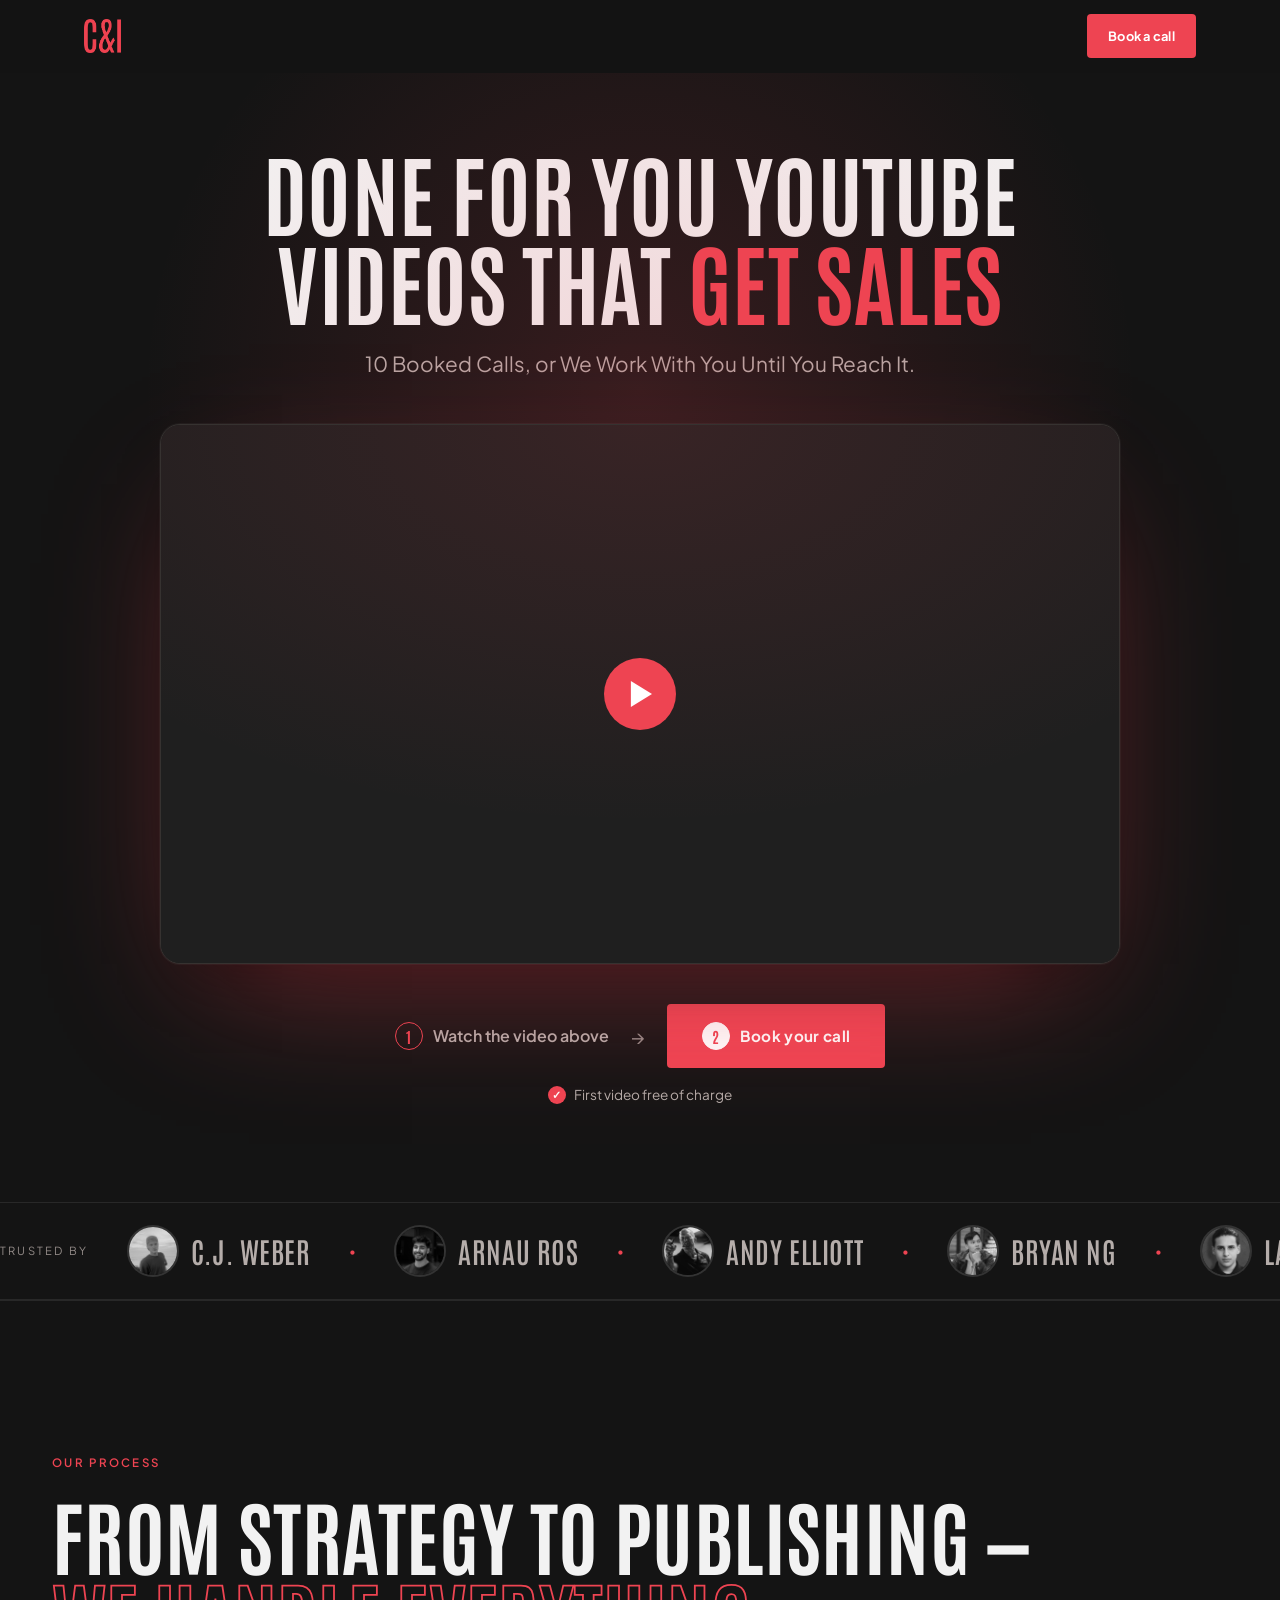
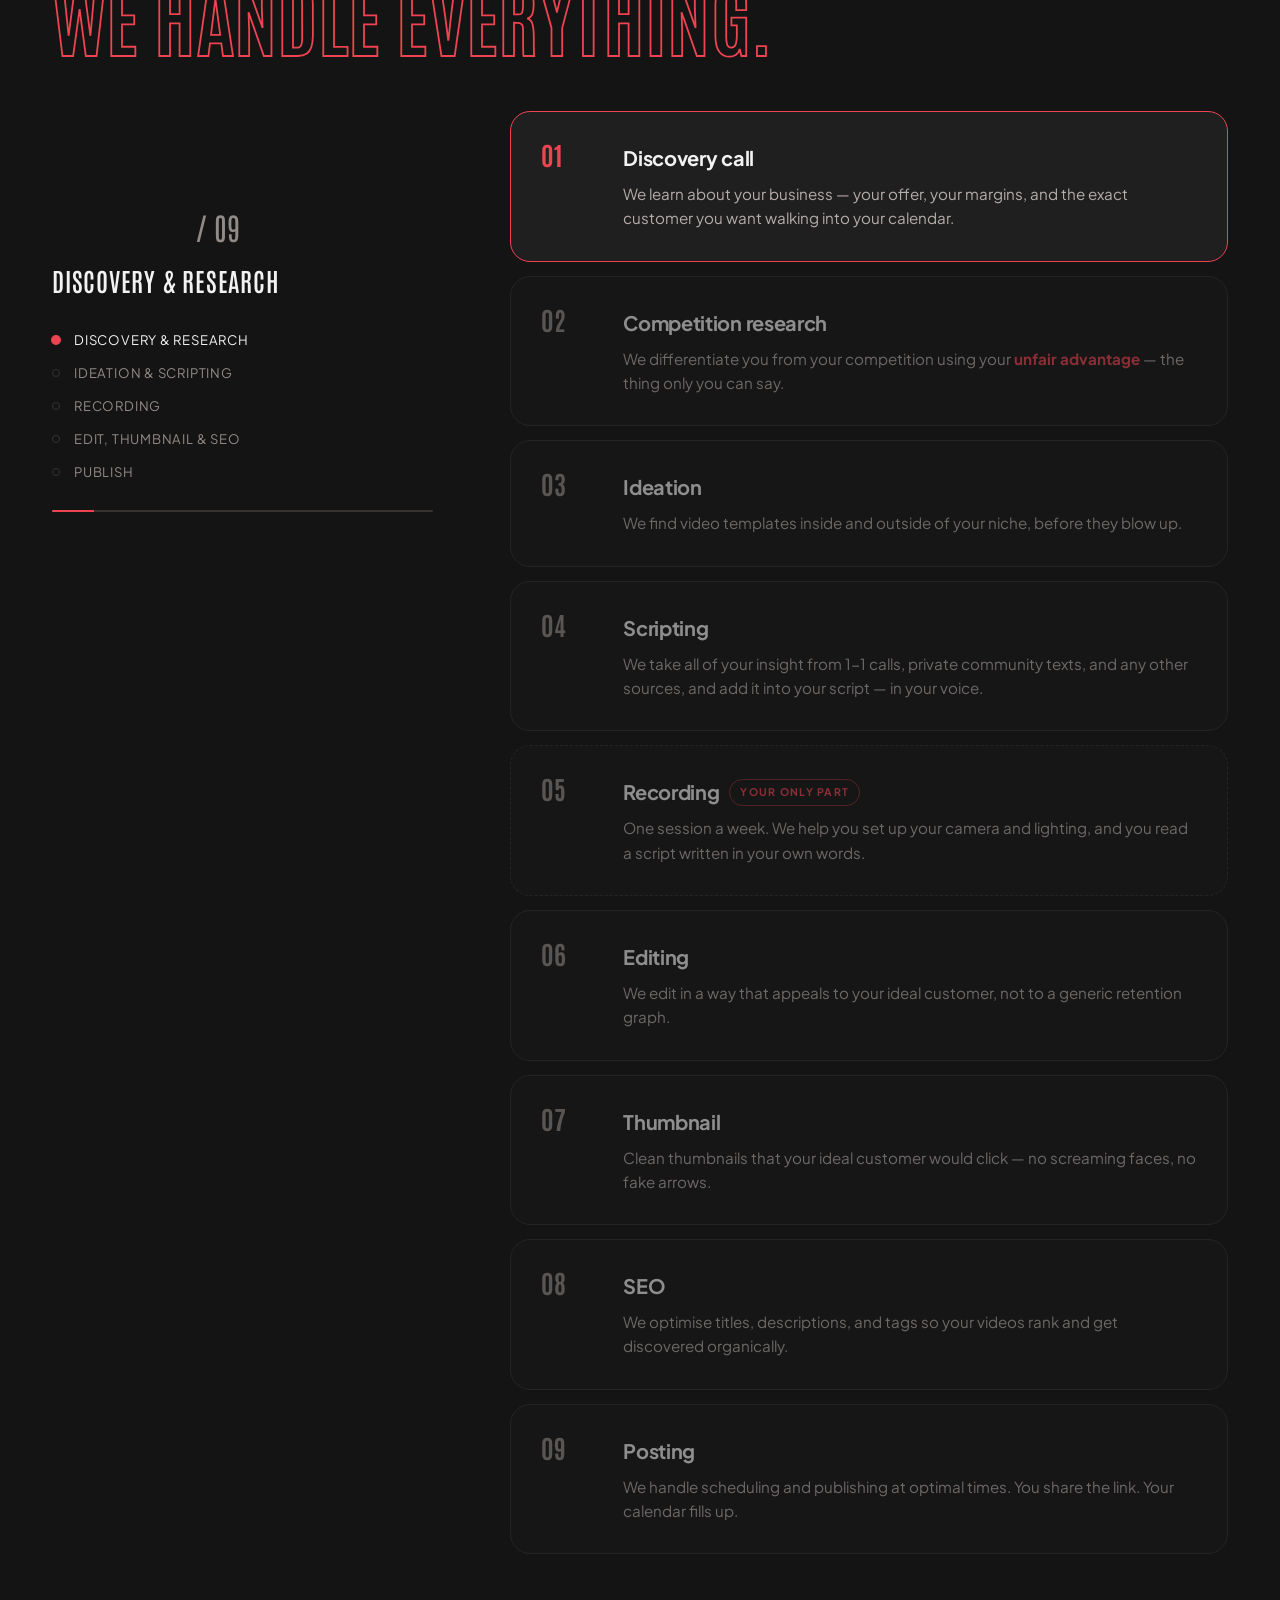
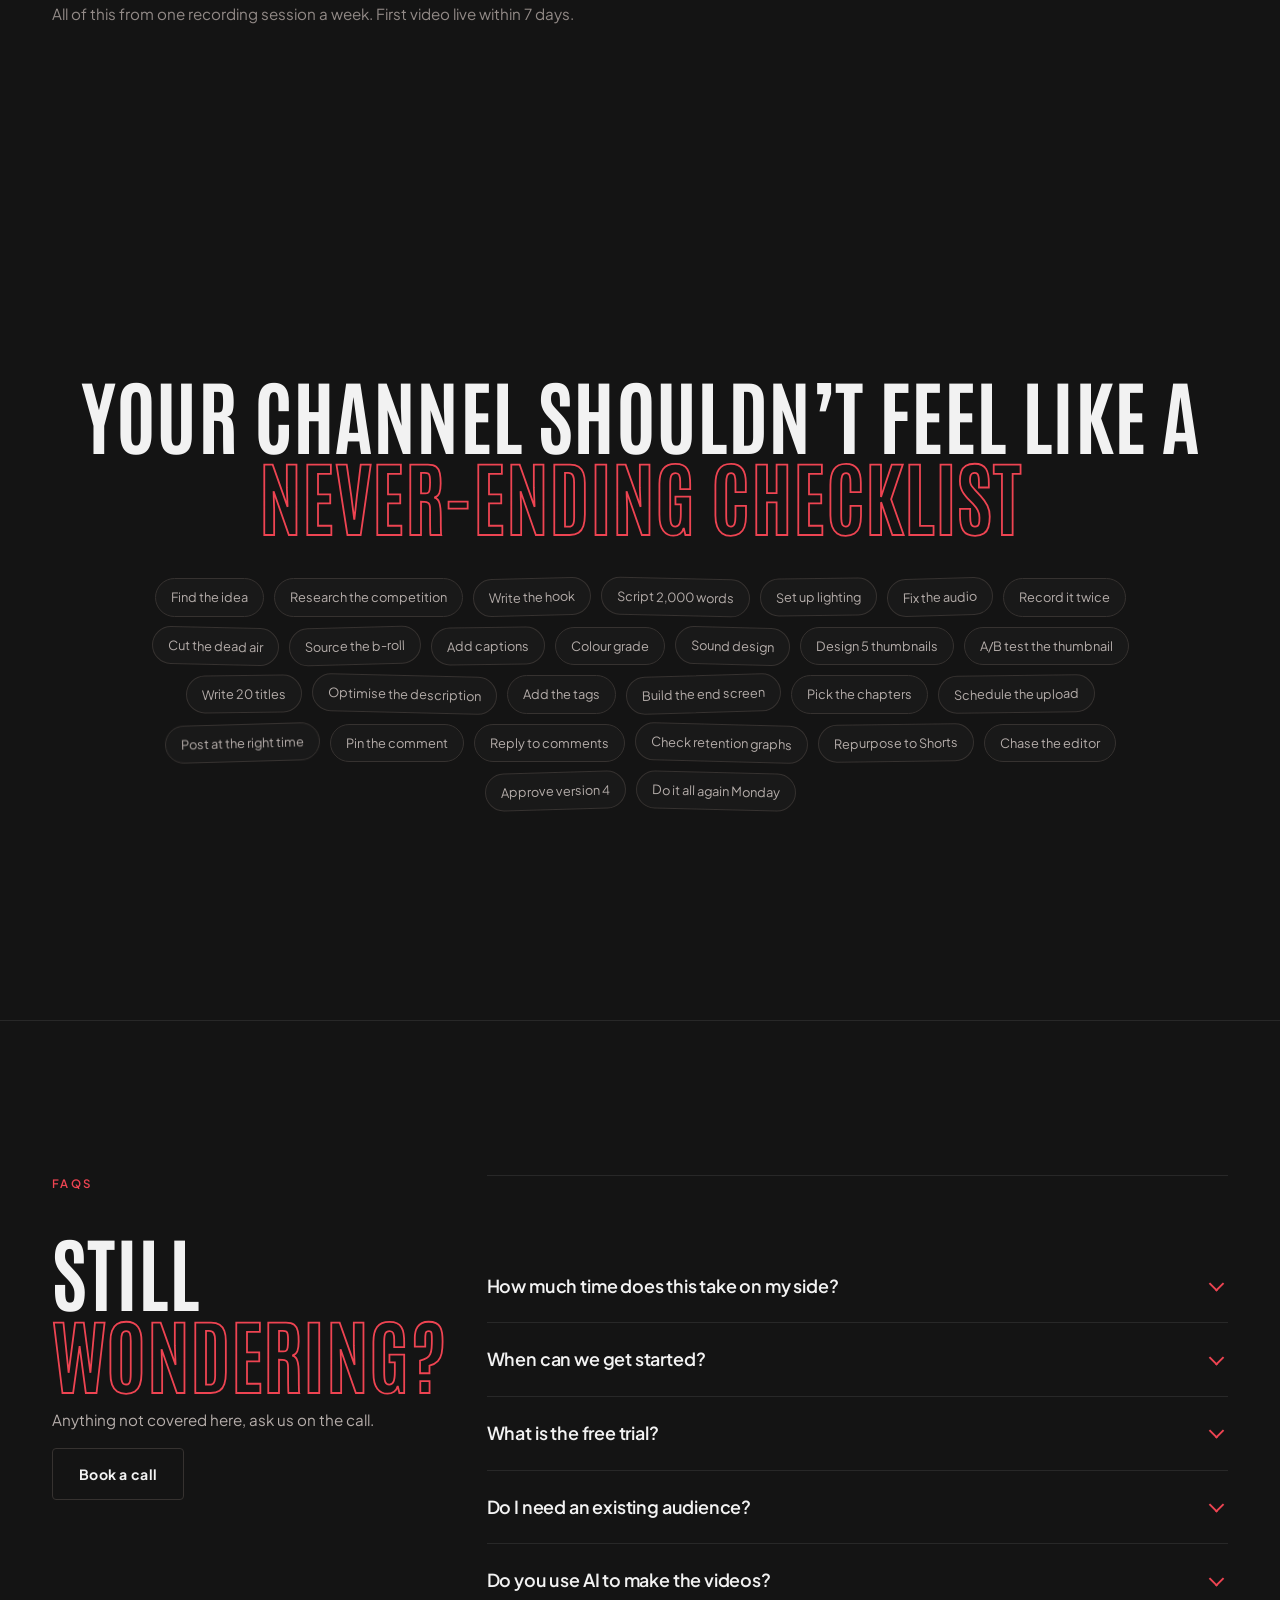
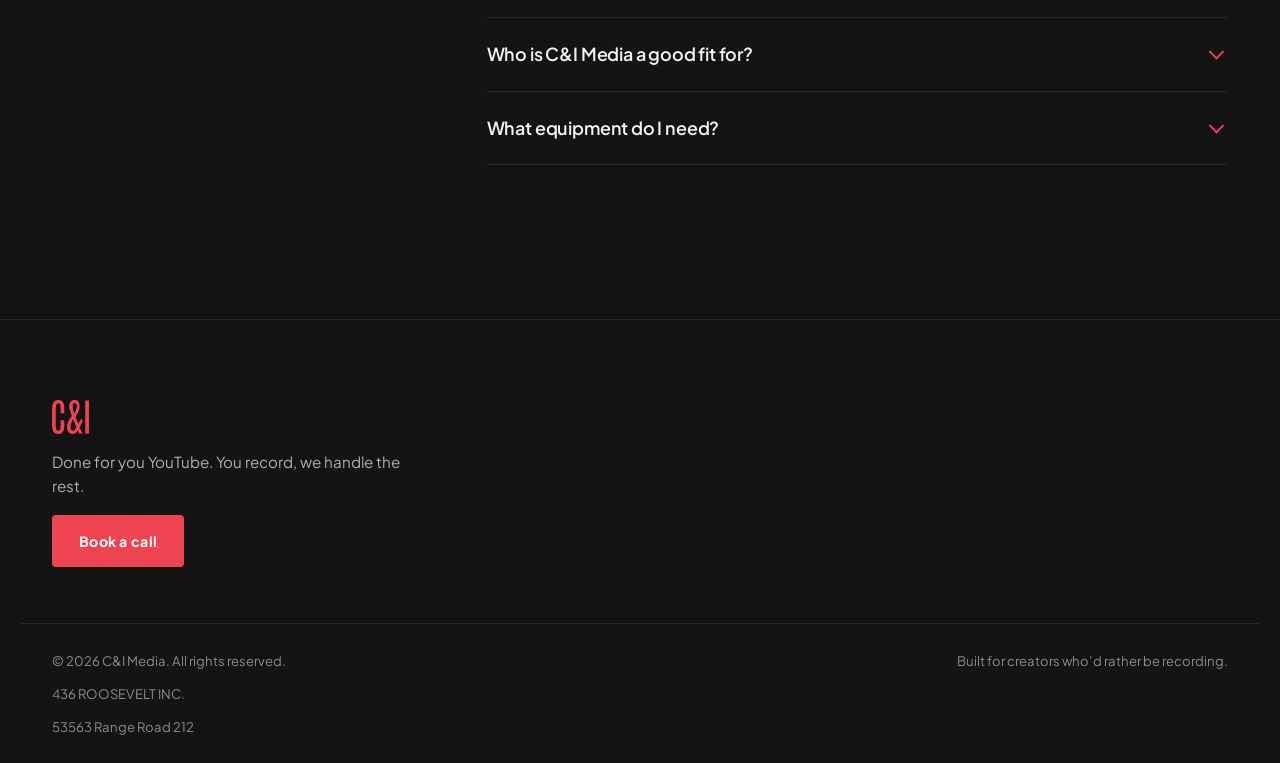
==== commit 93534441: "Added Address to Footer" ====
--- a/index.html
+++ b/index.html
@@ -95,7 +95,7 @@
       <!-- The VSL is the hero: same Wistia media as c-and-i-media.com -->
       <figure class="vsl reveal">
         <div class="vsl__frame">
-          <wistia-player media-id="wkp9dgsw0e" aspect="1.7777777777777777"></wistia-player>
+          <wistia-player media-id="msg6pk9q2r" aspect="1.7777777777777777"></wistia-player>
         </div>
       </figure>
 
@@ -751,7 +751,11 @@
     </div>
 
     <div class="wrap footer__bar">
-      <p>&copy; <span id="year">2026</span> C&amp;I Media. All rights reserved.</p>
+      <p class="flex flex-col">
+        <span>&copy; <span id="year">2026</span> C&amp;I Media. All rights reserved.</span>
+        <span>436 ROOSEVELT INC.</span>
+        <span>53563 Range Road 212</span>
+      </p>
       <p>Built for creators who&rsquo;d rather be recording.</p>
     </div>
   </footer>
--- a/styles.css
+++ b/styles.css
@@ -1614,6 +1614,15 @@
 /* ==========================================================================
    FOOTER
    ========================================================================== */
+   .flex {
+    display: flex;
+    align-items: center;
+    gap: 12px;
+  }
+  .flex-col {
+    flex-direction: column;
+    align-items: flex-start;
+  }
 .footer {
   border-top: 1px solid var(--border-soft);
   padding-top: clamp(48px, 7vw, 80px);
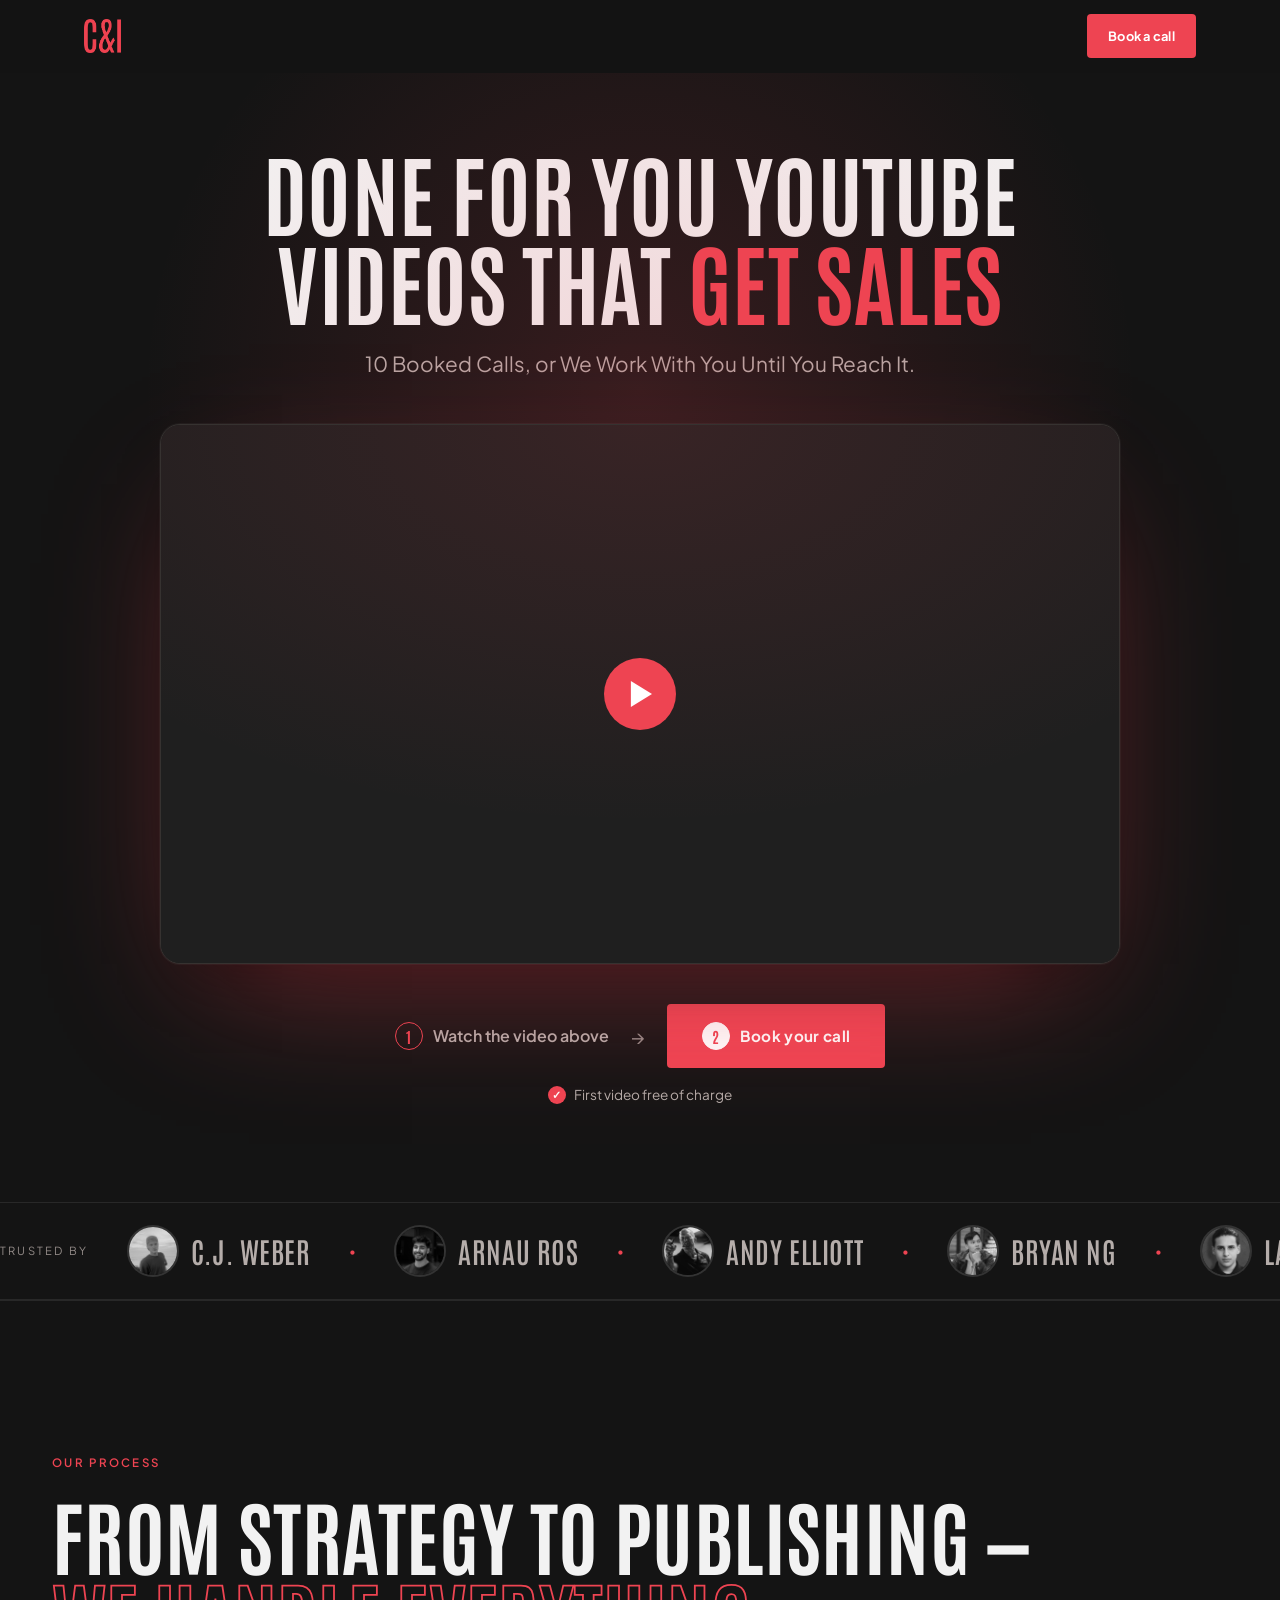
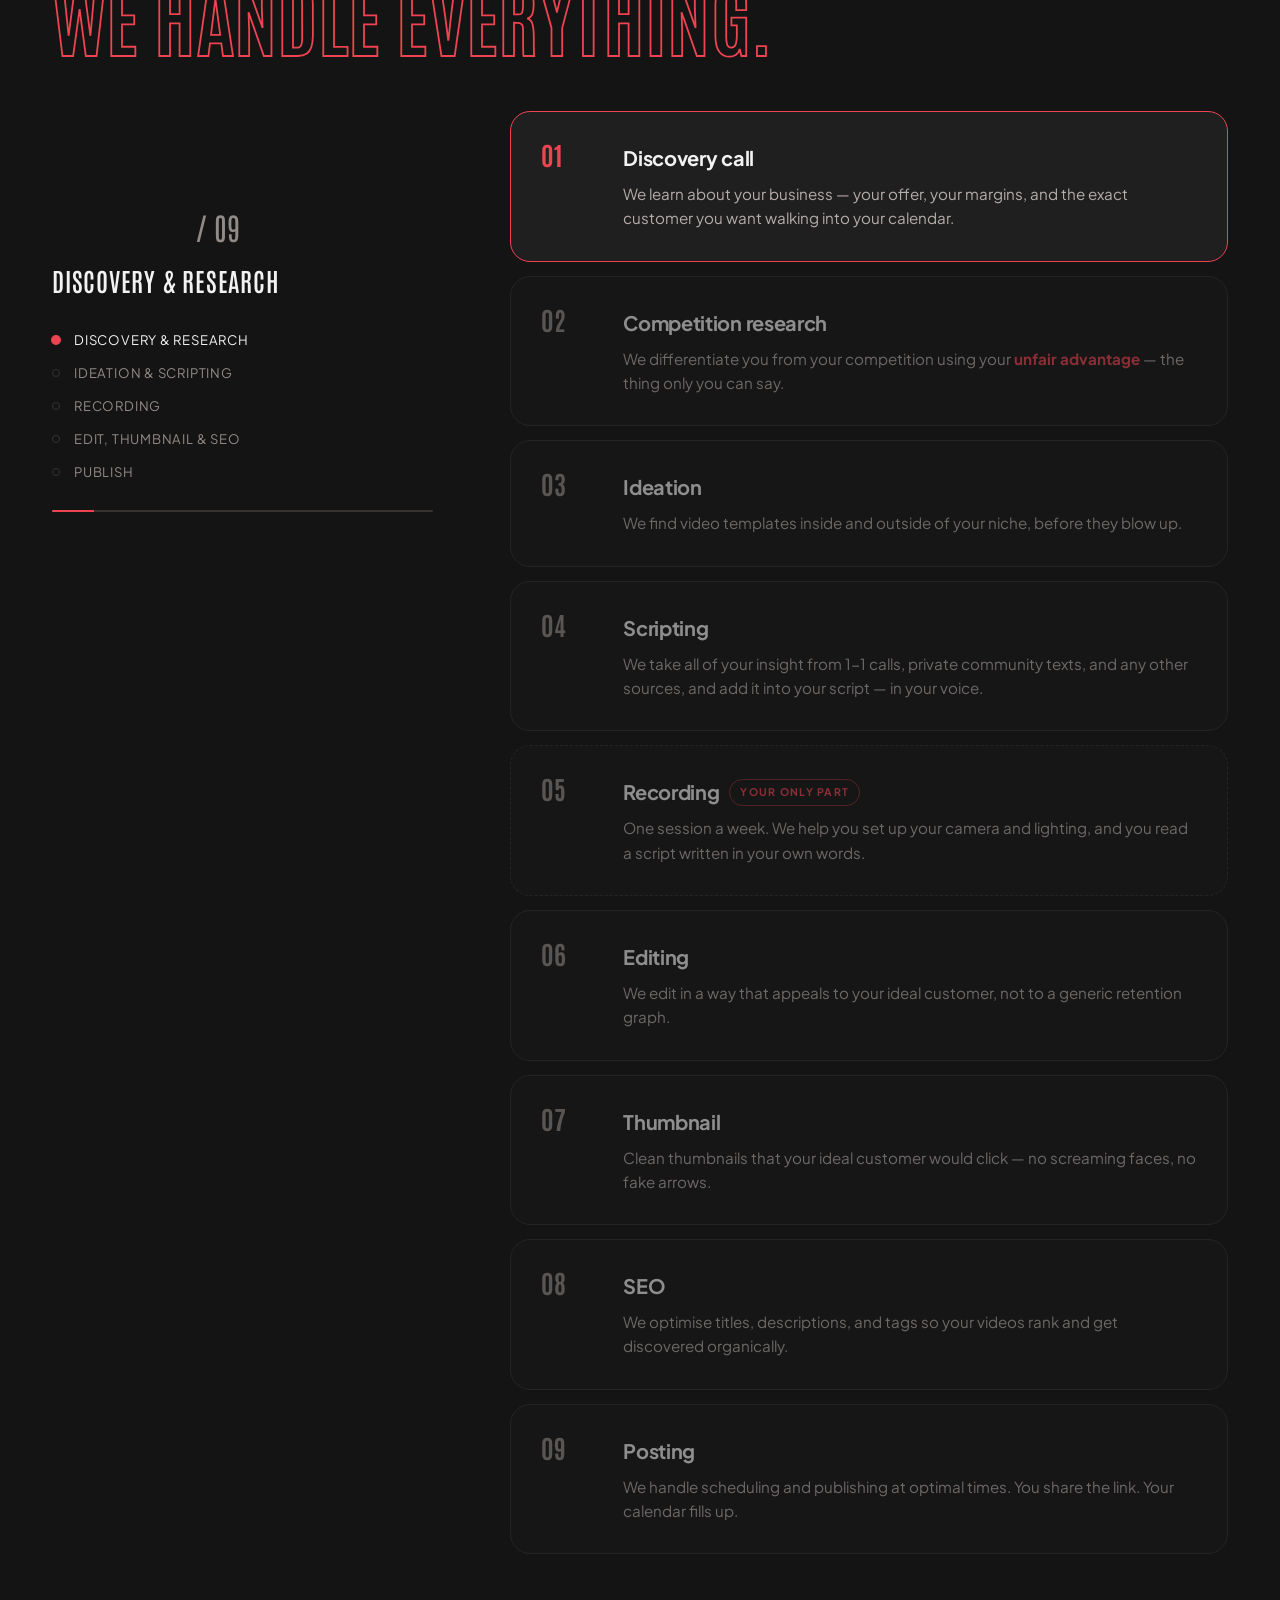
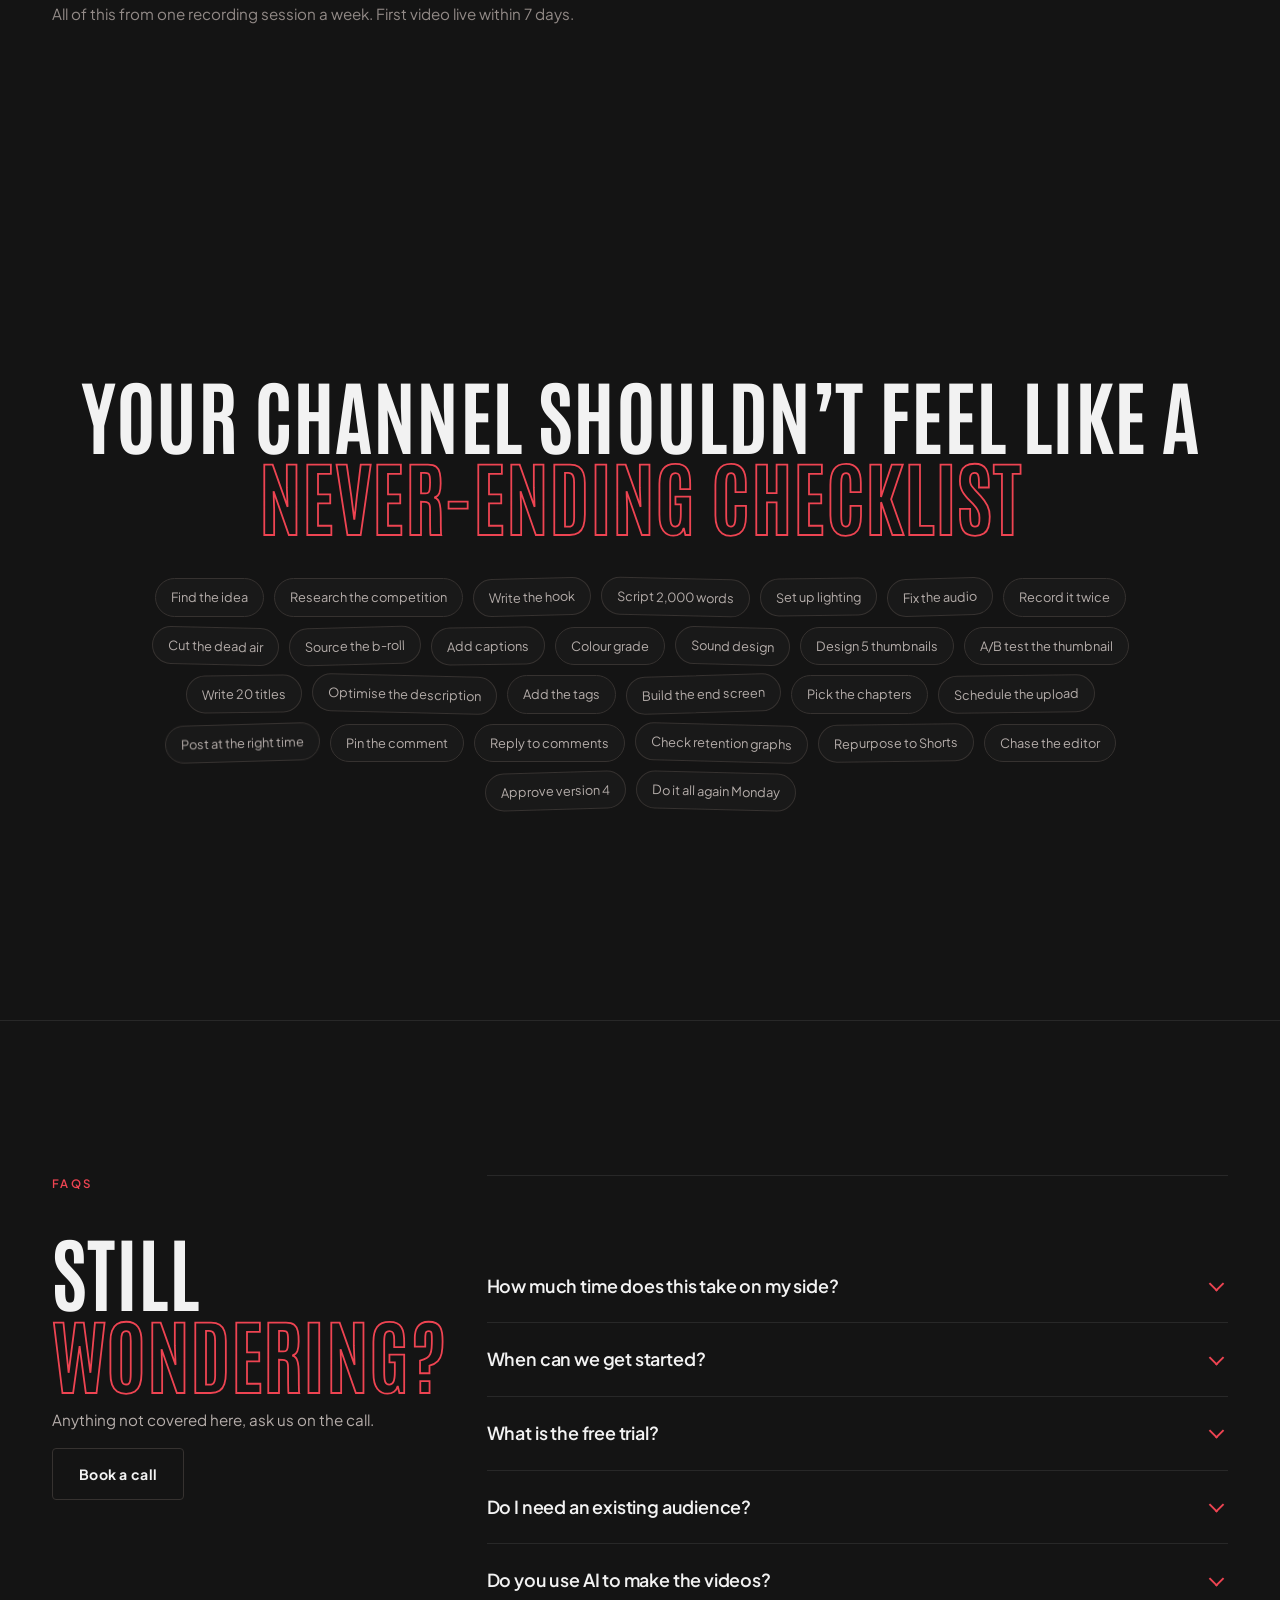
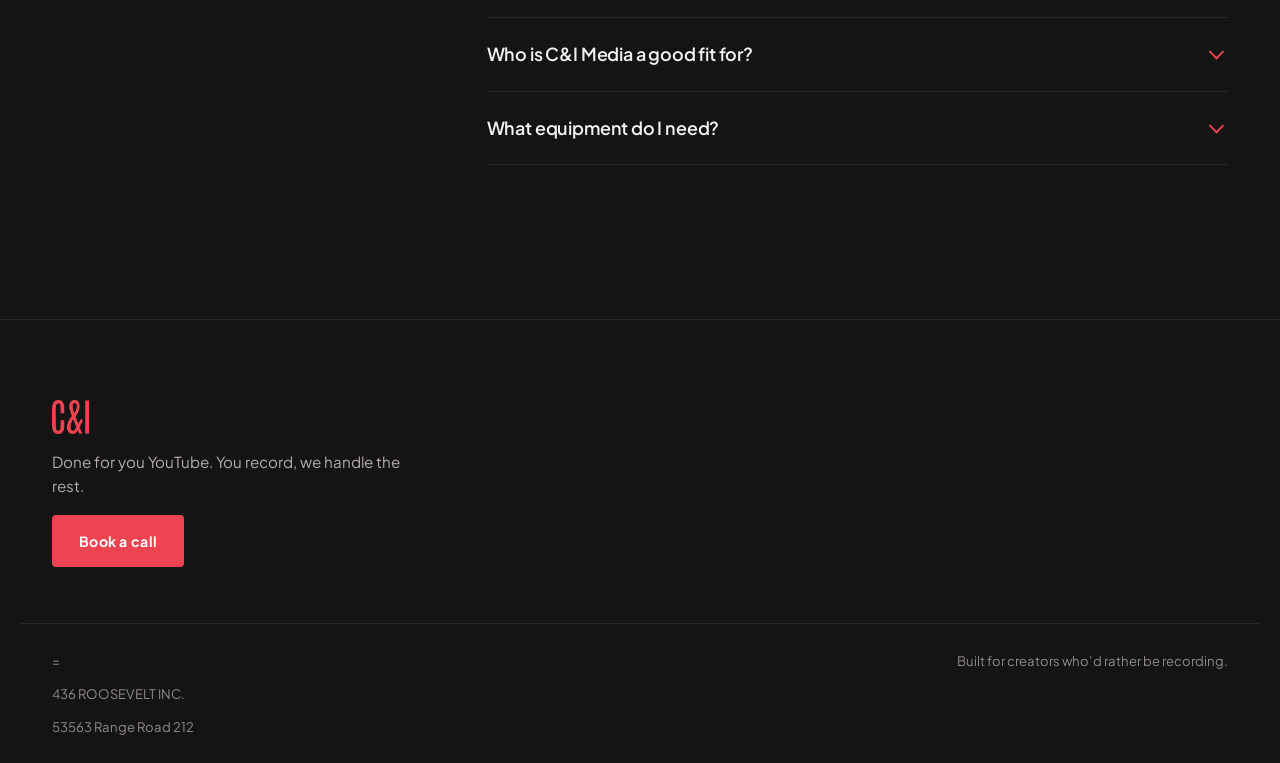
==== commit 9cfc5254: "Removed rights reserved" ====
--- a/index.html
+++ b/index.html
@@ -752,8 +752,7 @@
 
     <div class="wrap footer__bar">
       <p class="flex flex-col">
-        <span>&copy; <span id="year">2026</span> C&amp;I Media. All rights reserved.</span>
-        <span>436 ROOSEVELT INC.</span>
+=        <span>436 ROOSEVELT INC.</span>
         <span>53563 Range Road 212</span>
       </p>
       <p>Built for creators who&rsquo;d rather be recording.</p>
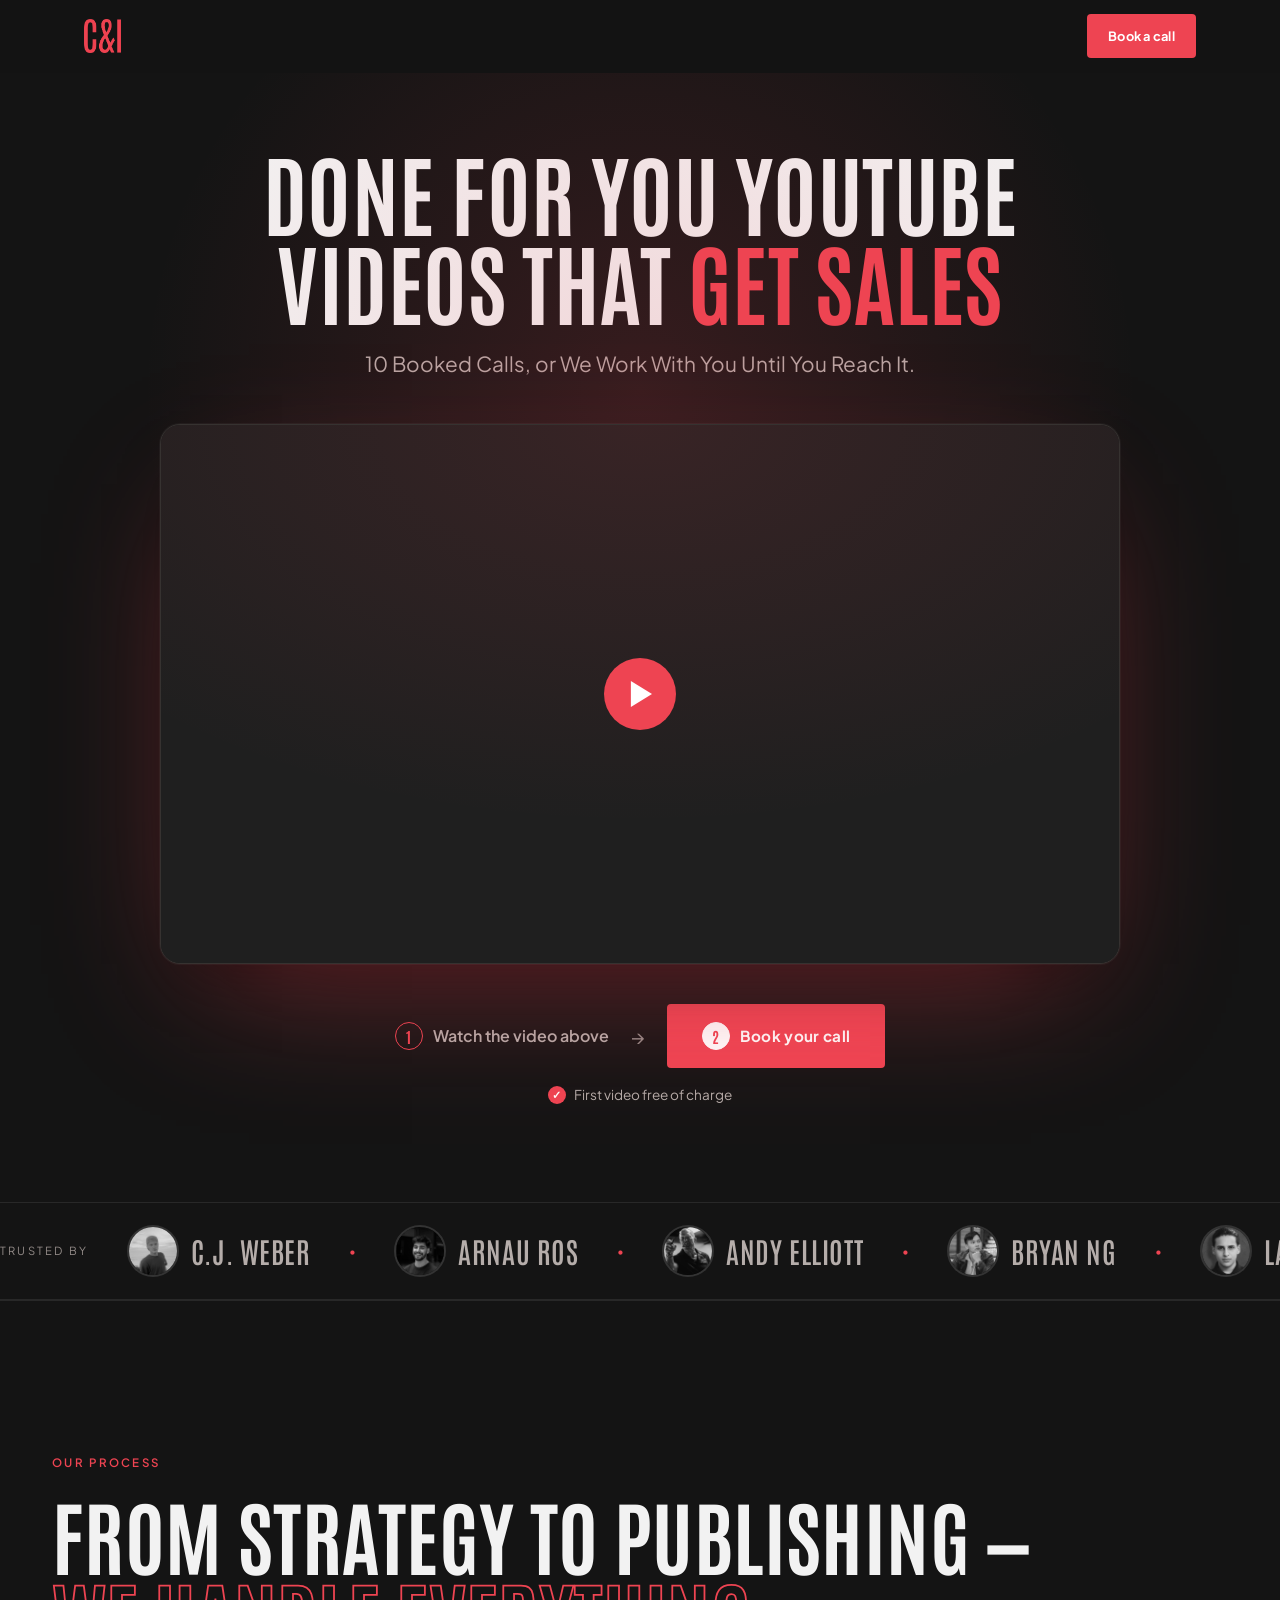
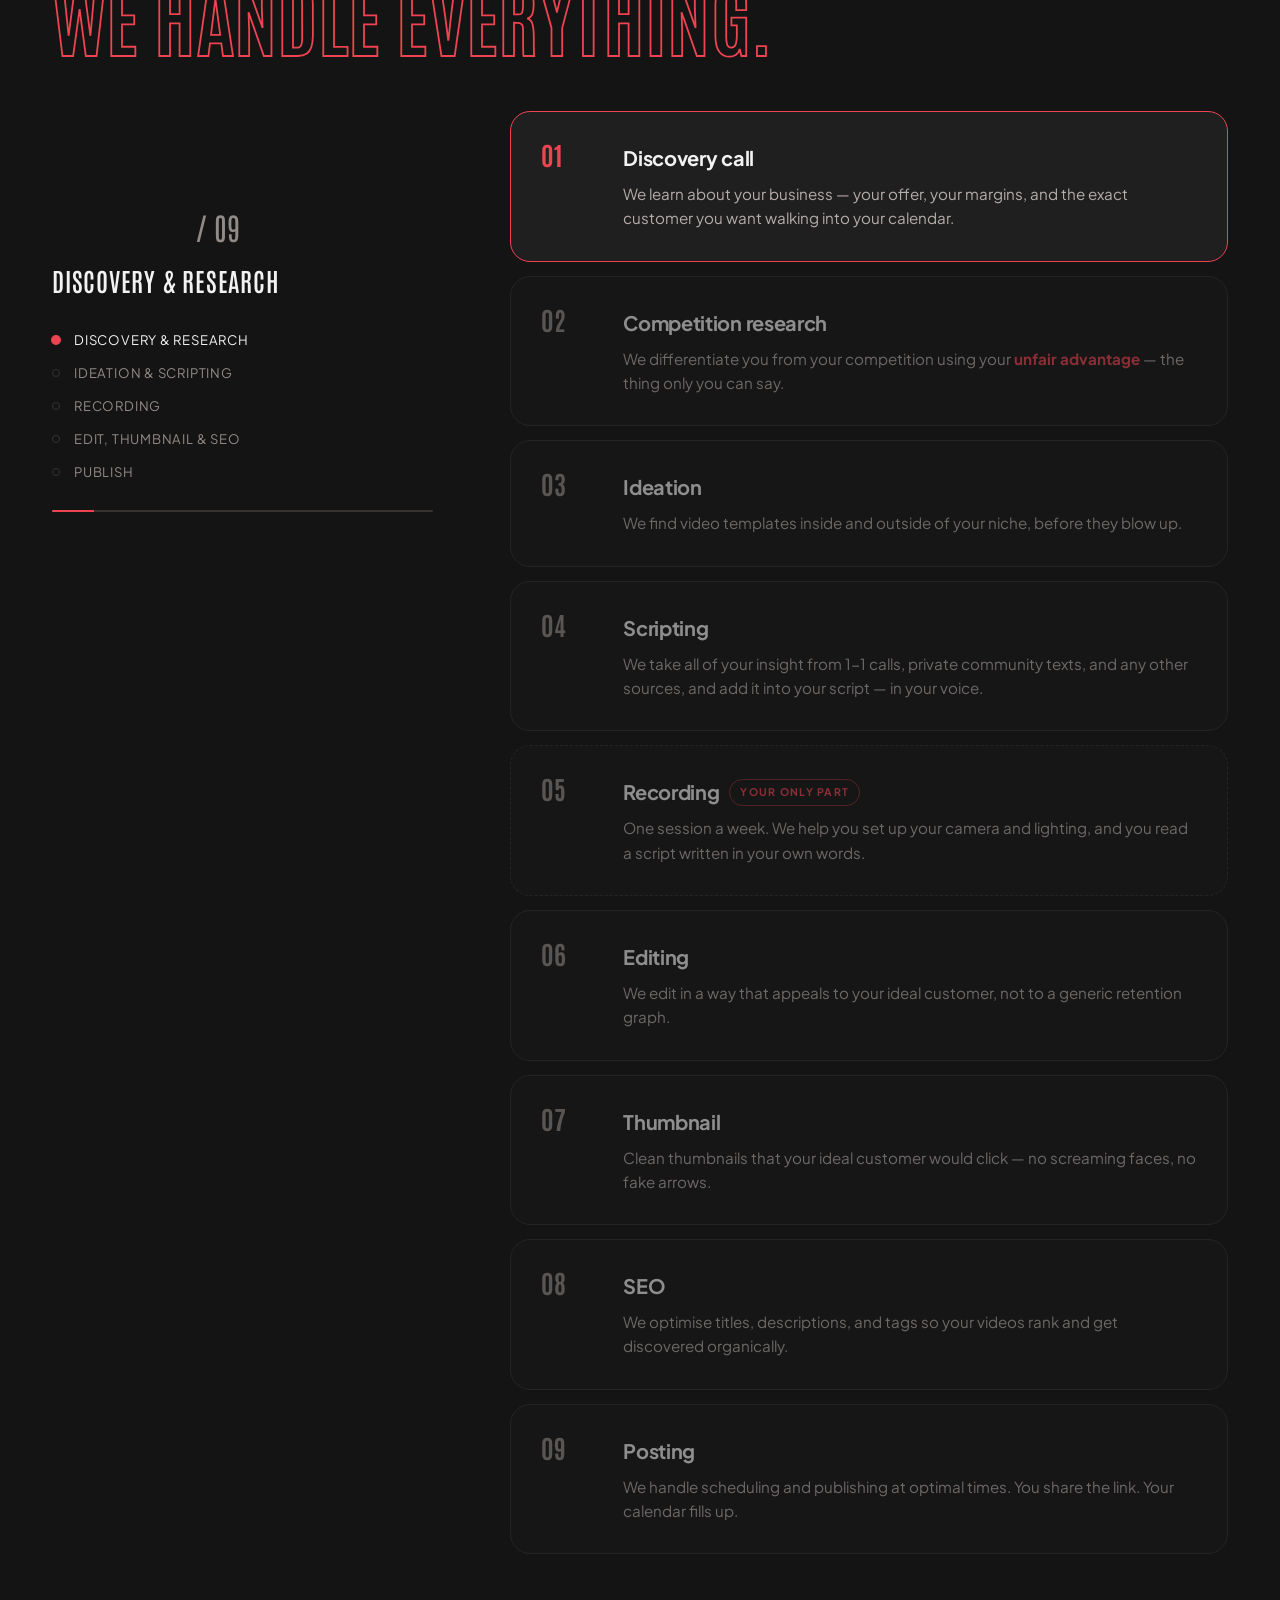
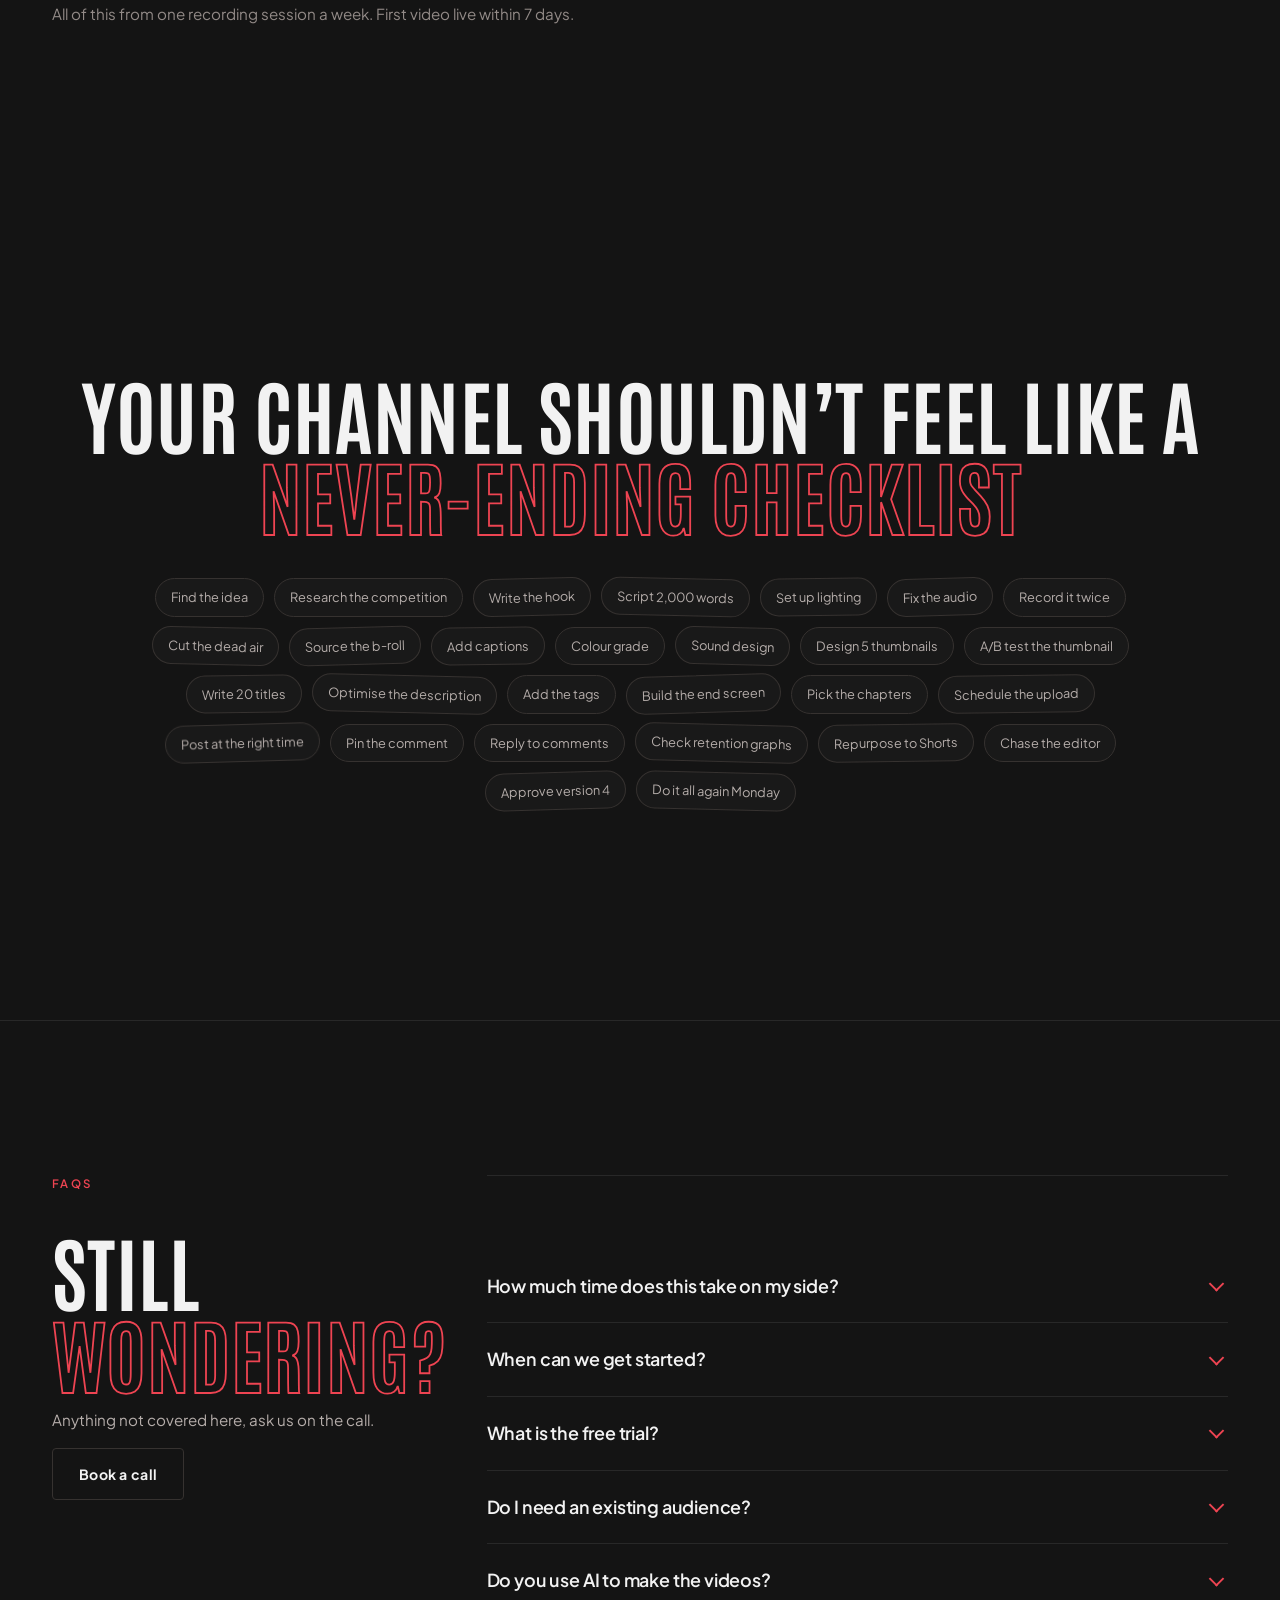
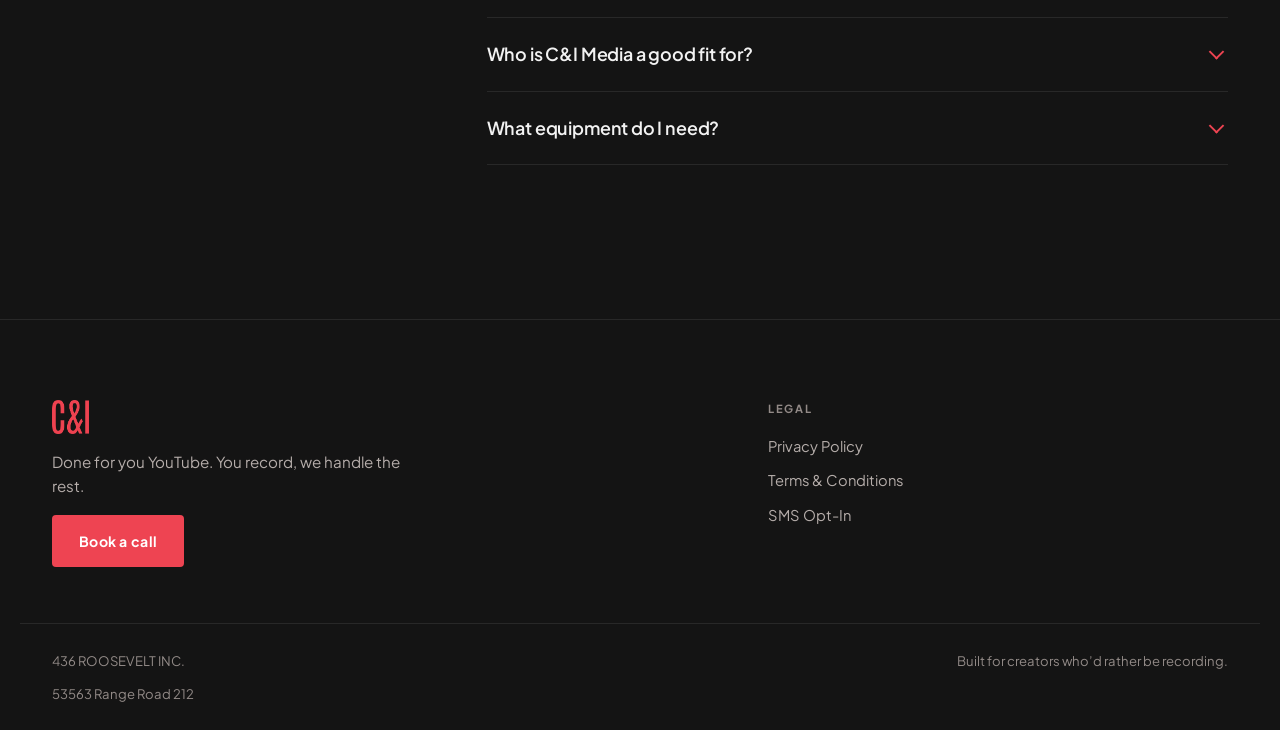
==== commit 50c87449: "Added pages for tas" ====
--- a/index.html
+++ b/index.html
@@ -742,17 +742,17 @@
         <a href="#" rel="noopener">LinkedIn</a> -->
       </div>
 
-      <div class="footer__col">
-        <!-- <h3>Legal</h3>
-        <a href="#">Privacy policy</a>
-        <a href="#">Terms</a>
-        <a href="#">Refund policy</a> -->
-      </div>
+      <nav class="footer__col" aria-label="Legal">
+        <h3>Legal</h3>
+        <a href="privacy-policy.html">Privacy Policy</a>
+        <a href="terms.html">Terms &amp; Conditions</a>
+        <a href="sms-opt-in.html">SMS Opt-In</a>
+      </nav>
     </div>
 
     <div class="wrap footer__bar">
       <p class="flex flex-col">
-=        <span>436 ROOSEVELT INC.</span>
+        <span>436 ROOSEVELT INC.</span>
         <span>53563 Range Road 212</span>
       </p>
       <p>Built for creators who&rsquo;d rather be recording.</p>
